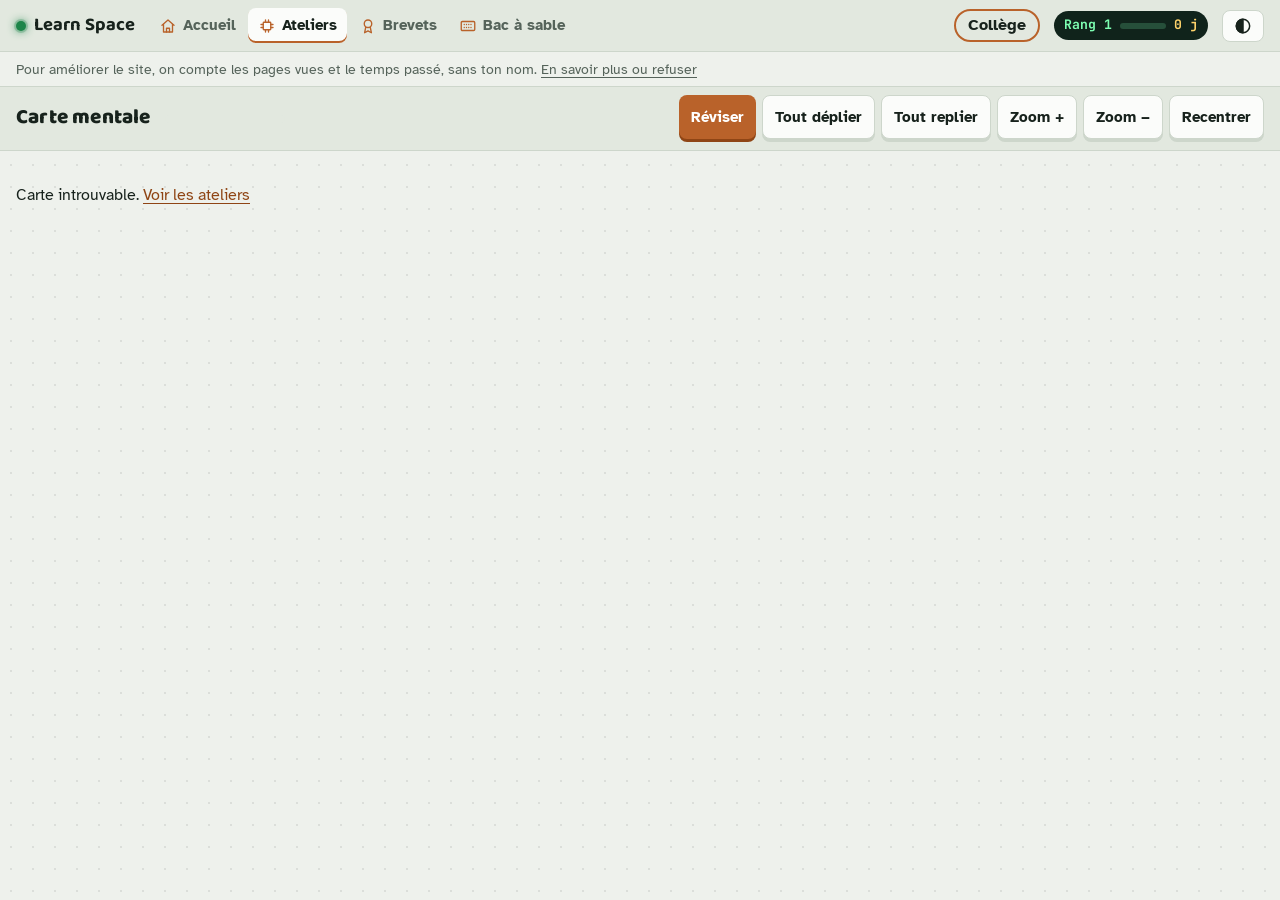
==== carte.html @ 11d75099 "Journal d'utilisation pseudonyme : client hors ligne fiable, serveur Node sans dépendance, tableau d" ====
<!doctype html>
<html lang="fr">
<head>
  <meta charset="utf-8">
  <meta name="viewport" content="width=device-width, initial-scale=1, viewport-fit=cover">
  <title>Carte mentale · Learn Space</title>
  <link rel="manifest" href="manifest.webmanifest">
  <link rel="icon" href="assets/icone.svg" type="image/svg+xml">
  <meta name="theme-color" content="#1e5b44">
  <link rel="stylesheet" href="assets/css/style.css">
  <link rel="stylesheet" href="assets/css/carte.css">
  <script src="assets/js/commun.js"></script>
  <script src="assets/js/progression.js"></script>
  <script src="assets/js/jeu.js"></script>
  <script src="contenu/parcours.js"></script>
  <script src="assets/js/niveaux.js"></script>
  <script src="assets/js/journal.js"></script>
  <script src="assets/js/carte-mentale.js"></script>
</head>
<body class="carte-page">
  <div class="carte-outils">
    <div class="carte-titre">
      <h1 id="titre">Carte mentale</h1>
      <div class="carte-prog"><div class="barre"><span id="prog" style="width:0"></span></div><small id="prog-texte"></small></div>
    </div>
    <div class="carte-boutons" role="toolbar" aria-label="Outils de la carte">
      <button class="btn petit" id="revision">Réviser</button>
      <button class="btn petit secondaire" id="deplier">Tout déplier</button>
      <button class="btn petit secondaire" id="replier">Tout replier</button>
      <button class="btn petit secondaire" id="zplus" aria-label="Zoomer">Zoom +</button>
      <button class="btn petit secondaire" id="zmoins" aria-label="Dézoomer">Zoom −</button>
      <button class="btn petit secondaire" id="centrer">Recentrer</button>
    </div>
  </div>
  <div class="carte-zone" id="zone">
    <aside class="panneau cache" id="panneau" aria-label="Définition"></aside>
    <div class="bande-depart cache-tout" id="bande"></div>
  </div>
  <script>
  (async function () {
    const LS = window.LS;
    LS.entete("cartes");
    const id = LS.param("id");
    const zone = document.getElementById("zone");
    try { await LS.charger("contenu/cartes/" + id + ".js"); }
    catch (e) { zone.innerHTML = "<p style='padding:16px'>Carte introuvable. <a href='index.html#ateliers'>Voir les ateliers</a></p>"; return; }
    const carte = LS.cartes[id];
    if (LS.jeu) LS.jeu.visiter("carte", id);
    document.body.dataset.domaine = LS.domaineDe("carte", id) || "";
    if (LS.appliquerNiveau) LS.appliquerNiveau();
    document.title = carte.titre + " · Learn Space";
    document.getElementById("titre").textContent = carte.titre;
    const pan = document.getElementById("panneau"), bande = document.getElementById("bande");
    const cm = new LS.CarteMentale(zone, pan, carte);
    zone.insertBefore(cm.svg, pan);
    const telephone = matchMedia("(max-width: 720px)").matches;
    function prog(p) {
      document.getElementById("prog").style.width = Math.round(p.ratio * 100) + "%";
      document.getElementById("prog-texte").textContent = `${p.faits}/${p.total} notions comprises`;
    }
    cm.surProgression = prog;
    prog(LS.progressionCarte(carte));
    // Bande « Commencer » (téléphone) : visible quand le panneau est fermé.
    const premiere = carte.racine.c[0];
    function majBande(ouvert) { bande.classList.toggle("cache-tout", ouvert || !telephone); }
    cm.surPanneau = majBande;
    function intro() {
      pan.classList.remove("cache"); majBande(true);
      pan.innerHTML = "";
      const pos = LS.positionDansParcours("carte", id);
      pan.append(LS.el("div", { class: "poignee", "aria-hidden": "true" }),
        LS.el("button", { class: "btn secondaire petit fermer", text: "Fermer", onclick: () => cm.fermerPanneau() }),
        LS.el("h2", { text: carte.titre }), LS.el("div", { html: LS.texte(carte.intro) }),
        LS.el("p", { class: "note astuce", html: "Touche une notion pour lire ce qu'elle veut dire. Touche le bouton <strong>+</strong> à côté d'une notion pour voir ce qu'elle contient. <strong>Notion suivante</strong> te fait lire la carte dans l'ordre. L'étiquette <strong>TP</strong> veut dire qu'un exercice pratique existe." }),
        LS.el("button", { class: "btn", text: "Commencer : " + premiere.t + " →", onclick: () => cm.choisir(premiere, true) }));
      if (pos && pos.suivant) pan.append(LS.el("p", {}, [LS.el("a", { href: pos.suivant.href, text: "Étape suivante du parcours : " + pos.suivant.titre + " →" })]));
      cm._gestePanneau();
    }
    bande.append(LS.el("button", { class: "btn", text: "Commencer : " + premiere.t, onclick: () => cm.choisir(premiere, true) }),
      carte.intro ? LS.el("button", { class: "btn secondaire", text: "Lire l'intro", onclick: intro }) : null);
    const n = LS.param("n");
    if (n && carte._index[n]) cm.choisir(carte._index[n], true);
    else if (carte.intro && !telephone) { intro(); cm.centrer(); }
    else majBande(false);
    document.getElementById("deplier").onclick = () => cm.toutDeplier(true);
    document.getElementById("replier").onclick = () => cm.toutDeplier(false);
    document.getElementById("zplus").onclick = () => cm.zoom(1.2);
    document.getElementById("zmoins").onclick = () => cm.zoom(1 / 1.2);
    document.getElementById("centrer").onclick = () => cm.centrer();
    document.getElementById("revision").onclick = () => LS.revision(carte, () => { cm.dessiner(); prog(LS.progressionCarte(carte)); });
  })();
  </script>
</body>
</html>
---- assets/css/style.css ----
/* Learn Space : feuille de style commune.
   Identité « atelier d'électronique » : plan d'atelier en clair, circuit imprimé de nuit en sombre,
   cuivre pour l'action, LED pour l'état, afficheurs et jauges pour la progression.
   Mise en page : en-tête collant + onglets en bas sur téléphone ; contenu en une colonne qui
   s'élargit en grilles sur grand écran. */

/* Polices locales (hors ligne, aucune requête vers un service tiers) : voir assets/fonts/LICENCES.md */
@font-face { font-family: "Atkinson Hyperlegible"; font-style: normal; font-weight: 400; font-display: swap; src: url("../fonts/atkinson-400.woff2") format("woff2"); }
@font-face { font-family: "Atkinson Hyperlegible"; font-style: normal; font-weight: 700; font-display: swap; src: url("../fonts/atkinson-700.woff2") format("woff2"); }
@font-face { font-family: "Atkinson Hyperlegible"; font-style: italic; font-weight: 400; font-display: swap; src: url("../fonts/atkinson-400-italique.woff2") format("woff2"); }
@font-face { font-family: "Baloo 2"; font-style: normal; font-weight: 400 800; font-display: swap; src: url("../fonts/baloo2.woff2") format("woff2"); }
@font-face { font-family: "JetBrains Mono"; font-style: normal; font-weight: 100 800; font-display: swap; src: url("../fonts/jetbrains-mono.woff2") format("woff2"); }

:root {
  --fond: #eef1ec;
  --fond-2: #e2e8df;
  --carte: #fbfcfa;
  --texte: #17221c;
  --texte-doux: #55635a;
  --accent: #b9622a;
  --accent-fort: #8f4515;
  --noeud: #f1d6b6;
  --noeud-texte: #46260f;
  --lien: #b9622a;
  --bordure: #cdd6cb;
  --ok: #1d8549;
  --alerte: #c3352a;
  --info: #2560a5;
  --or: #b88600;
  --pcb: #1d5c45;
  --pcb-texte: #eaf5ee;
  --ecran: #10231b;
  --ecran-texte: #7dffb2;
  --sur-accent: #ffffff;
  --ombre: 0 1px 0 rgba(23, 34, 28, .06), 0 6px 18px -10px rgba(23, 34, 28, .35);
  --rayon: 12px;
  --police: "Atkinson Hyperlegible", "Segoe UI", system-ui, -apple-system, sans-serif;
  --police-titre: "Baloo 2", "Segoe UI", system-ui, sans-serif;
  --mono: "JetBrains Mono", ui-monospace, Consolas, monospace;
  --nav-bas: 0px;
  color-scheme: light;
}
@media (prefers-color-scheme: dark) {
  :root:not([data-theme="light"]) {
    --fond: #0e1613; --fond-2: #14201b; --carte: #19261f; --texte: #e7eee8; --texte-doux: #a3b2a8;
    --accent: #dd8a4e; --accent-fort: #f3a86f; --noeud: #f0c597; --noeud-texte: #36200d; --lien: #dd8a4e;
    --bordure: #2b3a33; --ok: #4fd08a; --alerte: #ff7b6c; --info: #84b6ff; --or: #f0c24b;
    --pcb: #2a7d5d; --pcb-texte: #eaf5ee; --ecran: #07120d; --ecran-texte: #7dffb2; --sur-accent: #1c0e04;
    --ombre: 0 1px 0 rgba(0, 0, 0, .3), 0 8px 22px -12px rgba(0, 0, 0, .7);
    color-scheme: dark;
  }
}
:root[data-theme="dark"] {
  --fond: #0e1613; --fond-2: #14201b; --carte: #19261f; --texte: #e7eee8; --texte-doux: #a3b2a8;
  --accent: #dd8a4e; --accent-fort: #f3a86f; --noeud: #f0c597; --noeud-texte: #36200d; --lien: #dd8a4e;
  --bordure: #2b3a33; --ok: #4fd08a; --alerte: #ff7b6c; --info: #84b6ff; --or: #f0c24b;
  --pcb: #2a7d5d; --pcb-texte: #eaf5ee; --ecran: #07120d; --ecran-texte: #7dffb2; --sur-accent: #1c0e04;
  --ombre: 0 1px 0 rgba(0, 0, 0, .3), 0 8px 22px -12px rgba(0, 0, 0, .7);
  color-scheme: dark;
}

* { box-sizing: border-box; }
html, body { margin: 0; }
body {
  background: var(--fond);
  /* trame discrète de plan / de circuit imprimé */
  background-image: radial-gradient(color-mix(in srgb, var(--texte) 9%, transparent) 1px, transparent 1.2px);
  background-size: 22px 22px;
  color: var(--texte);
  font-family: var(--police);
  font-size: 16px;
  line-height: 1.55;
  min-height: 100vh;
  padding-bottom: var(--nav-bas);
}
body::before { content: ""; position: fixed; inset: 0 0 auto; height: env(safe-area-inset-top, 0px); z-index: 60; background: var(--fond-2); }
a { color: var(--accent-fort); text-underline-offset: 3px; }
h1, h2, h3 { line-height: 1.2; font-family: var(--police-titre); text-wrap: balance; letter-spacing: .01em; }
h1 { font-size: clamp(1.6rem, 3.6vw, 2.3rem); font-weight: 800; margin: .2em 0 .4em; }
h2 { font-size: 1.3rem; font-weight: 700; margin: 1.2em 0 .5em; }
h3 { font-size: 1.08rem; font-weight: 600; margin: 1em 0 .4em; }
code, .mono { font-family: var(--mono); font-size: .9em; }
:focus-visible { outline: 3px solid color-mix(in srgb, var(--accent) 70%, transparent); outline-offset: 2px; }
.surtitre { font-family: var(--mono); font-size: .82rem; letter-spacing: .12em; text-transform: uppercase; color: var(--texte-doux); }

/* ---------- En-tête et navigation ---------- */
.entete {
  display: flex; align-items: center; gap: 14px;
  padding-block: 8px; padding-left: max(16px, env(safe-area-inset-left, 0px)); padding-right: max(16px, env(safe-area-inset-right, 0px));
  background: var(--fond-2);
  border-bottom: 1px solid var(--bordure);
  position: sticky; top: env(safe-area-inset-top, 0px); z-index: 50;
}
.entete .logo { display: inline-flex; align-items: center; gap: 8px; font-family: var(--police-titre); font-weight: 700; font-size: 1.15rem; color: var(--texte); text-decoration: none; white-space: nowrap; }
.led { width: 10px; height: 10px; border-radius: 50%; background: var(--ok); box-shadow: 0 0 0 2px color-mix(in srgb, var(--ok) 25%, transparent), 0 0 10px var(--ok); }
.nav-haut { display: flex; gap: 2px; flex: 1; }
.onglet { display: inline-flex; align-items: center; gap: 6px; color: var(--texte-doux); text-decoration: none; padding: 6px 10px; border-radius: 8px; font-weight: 700; font-size: .93rem; }
.onglet .ic { display: inline-flex; color: var(--accent); }
.onglet .ic svg { width: 18px; height: 18px; }
.bouton-theme { display: inline-grid; place-items: center; }
.onglet:hover { color: var(--texte); background: var(--fond); }
.onglet.actif { color: var(--texte); background: var(--carte); box-shadow: inset 0 -2px 0 var(--accent); }
.puce-joueur { white-space: nowrap; display: inline-flex; align-items: center; gap: 8px; padding: 4px 10px; border-radius: 99px; background: var(--ecran); color: var(--ecran-texte); text-decoration: none; font-family: var(--mono); font-size: .82rem; font-weight: 700; }
.puce-barre { width: 46px; height: 6px; border-radius: 3px; background: color-mix(in srgb, var(--ecran-texte) 20%, transparent); overflow: hidden; }
.puce-barre > span { display: block; height: 100%; background: var(--ecran-texte); transition: width .5s; }
.puce-serie { color: #ffd36b; }
.bouton-theme { background: var(--carte); border: 1px solid var(--bordure); color: var(--texte); border-radius: 8px; padding: 5px 10px; cursor: pointer; font: inherit; }
.nav-bas { display: none; }
@media (max-width: 720px) {
  :root { --nav-bas: calc(62px + env(safe-area-inset-bottom, 0px)); }
  .nav-haut { display: none; }
  .entete { justify-content: space-between; }
  .entete .logo { margin-right: auto; }
  .nav-bas {
    display: grid; grid-template-columns: repeat(4, 1fr); position: fixed; z-index: 55; left: 0; right: 0; bottom: 0;
    padding: 6px max(8px, env(safe-area-inset-right, 0px)) calc(6px + env(safe-area-inset-bottom, 0px)) max(8px, env(safe-area-inset-left, 0px));
    background: var(--fond-2); border-top: 1px solid var(--bordure);
  }
  .nav-bas .onglet { flex-direction: column; gap: 0; font-size: .72rem; padding: 4px 2px; justify-content: center; }
  .nav-bas .onglet .ic svg { width: 22px; height: 22px; }
  .nav-bas .onglet.actif { box-shadow: inset 0 2px 0 var(--accent); background: transparent; }
  body.page-tp { --nav-bas: 0px; }
  body.page-tp .nav-bas, body.carte-page .nav-bas { display: none; }
  body.carte-page { --nav-bas: 0px; }
}

.page { max-width: 1120px; margin: 0 auto; padding-block: 16px 40px; padding-left: max(16px, env(safe-area-inset-left, 0px)); padding-right: max(16px, env(safe-area-inset-right, 0px)); }
.page-large { max-width: 1500px; margin: 0 auto; padding-block: 12px 28px; padding-left: max(16px, env(safe-area-inset-left, 0px)); padding-right: max(16px, env(safe-area-inset-right, 0px)); }

/* ---------- Boutons (touches d'appareil) et champs ---------- */
.btn {
  display: inline-flex; align-items: center; gap: 6px; justify-content: center;
  background: var(--accent); color: var(--sur-accent); border: none; border-radius: 10px;
  box-shadow: 0 3px 0 var(--accent-fort); padding: 9px 16px; margin-bottom: 3px;
  font: inherit; font-weight: 700; cursor: pointer; text-decoration: none; touch-action: manipulation;
  transition: transform .06s, box-shadow .06s, filter .15s;
}
.btn:hover { filter: brightness(1.06); }
.btn:active { transform: translateY(3px); box-shadow: 0 0 0 var(--accent-fort); }
.btn.secondaire { background: var(--carte); color: var(--texte); box-shadow: 0 3px 0 var(--bordure); border: 1px solid var(--bordure); }
.btn.secondaire:active { box-shadow: 0 0 0 var(--bordure); }
.btn.petit { padding: 5px 11px; font-size: .88rem; border-radius: 8px; }
.btn.actif { outline: 3px solid var(--accent); outline-offset: 1px; }
.btn:disabled { opacity: .5; cursor: default; transform: none; }

input[type="range"] { width: 100%; accent-color: var(--accent); }
select, input[type="text"], input[type="number"], input[type="search"] {
  font: inherit; padding: 7px 10px; border-radius: 8px;
  border: 1px solid var(--bordure); background: var(--carte); color: var(--texte);
}

/* ---------- Blocs, étiquettes, barres ---------- */
.bloc { background: var(--carte); border: 1px solid var(--bordure); border-radius: var(--rayon); padding: 14px 16px; box-shadow: var(--ombre); }
.grille { display: grid; gap: 14px; grid-template-columns: repeat(auto-fill, minmax(min(100%, 260px), 1fr)); }
.etiquette {
  display: inline-block; font-size: .76rem; font-weight: 700; padding: 2px 8px; border-radius: 6px;
  background: var(--fond-2); color: var(--texte-doux); border: 1px solid var(--bordure);
}
.etiquette.carte { background: var(--noeud); color: var(--noeud-texte); border-color: transparent; }
.etiquette.tp { background: var(--pcb); color: var(--pcb-texte); border-color: transparent; }
.etiquette.fait { background: var(--ok); color: var(--sur-accent); border-color: transparent; }
.barre { height: 8px; background: var(--fond-2); border-radius: 99px; overflow: hidden; }
.barre > span { display: block; height: 100%; background: var(--ok); border-radius: 99px; transition: width .4s; }
/* Bargraphe à LED : --n segments allumés sur 10 */
.bargraphe { display: grid; grid-template-columns: repeat(var(--n, 10), 1fr); gap: 3px; }
.bargraphe i { height: 10px; border-radius: 2px; background: color-mix(in srgb, var(--texte) 12%, transparent); }
.bargraphe i.on { background: var(--ok); box-shadow: 0 0 6px color-mix(in srgb, var(--ok) 60%, transparent); }
.bargraphe i.on.chaud { background: var(--or); box-shadow: 0 0 6px color-mix(in srgb, var(--or) 60%, transparent); }
.note { border-left: 4px solid var(--accent); background: var(--fond-2); padding: 8px 12px; border-radius: 0 10px 10px 0; margin: 10px 0; }
.note.attention { border-color: var(--alerte); }
.note.astuce { border-color: var(--ok); }

/* ---------- Carte mentale ---------- */
.carte-page { display: flex; flex-direction: column; height: 100vh; }
.carte-outils {
  display: flex; gap: 8px; align-items: center; flex-wrap: wrap;
  padding: 8px 16px; border-bottom: 1px solid var(--bordure); background: var(--fond);
}
.carte-outils h1 { font-size: 1.4rem; margin: 0 8px 0 0; }
.carte-zone { position: relative; flex: 1; overflow: hidden; display: flex; }
.carte-svg { flex: 1; touch-action: none; cursor: grab; user-select: none; -webkit-user-select: none; }
.carte-svg.glisse { cursor: grabbing; }
.carte-svg .lien-arbre { fill: none; stroke: var(--lien); stroke-width: 2.2; }
.carte-svg .lien-croise { fill: none; stroke: var(--lien); stroke-width: 1.4; stroke-dasharray: 5 5; opacity: .8; }
.carte-svg .noeud rect { fill: var(--noeud); stroke: transparent; stroke-width: 2.5; }
.carte-svg .noeud > text { fill: var(--noeud-texte); font-size: 14px; font-weight: 600; pointer-events: none; }
.carte-svg .noeud g text { pointer-events: none; font-family: var(--police); font-weight: 500; }
.carte-svg .noeud.feuille rect { fill: transparent; }
.carte-svg .noeud.feuille > text { fill: var(--texte); font-weight: 500; }
.carte-svg .noeud.racine rect { fill: var(--accent); }
.carte-svg .noeud.racine > text { fill: #4a1d0e; font-family: var(--police-titre); font-size: 22px; font-weight: 700; }
.carte-svg .noeud.n1 > text { font-family: var(--police-titre); font-size: 17px; }
.carte-svg .noeud { cursor: pointer; }
.carte-svg .noeud:hover rect { stroke: var(--accent-fort); }
.carte-svg .noeud.feuille:hover rect { fill: var(--fond-2); }
.carte-svg .noeud.choisi rect { stroke: var(--accent-fort); stroke-width: 3; }
.carte-svg .noeud.compris rect { stroke: var(--ok); }
.carte-svg .noeud.feuille.compris > text { fill: var(--ok); }
.carte-svg .coche { fill: var(--ok); font-size: 13px; }
.carte-svg .bulle rect { fill: var(--noeud); opacity: .92; }
.carte-svg .bulle text { fill: var(--noeud-texte); font-size: 12px; }
.carte-svg .tag rect { fill: #c9bfbd; }
.carte-svg .tag text { fill: #3b2a28; font-size: 11px; }
.carte-svg .plier circle { fill: var(--fond); stroke: var(--lien); stroke-width: 1.6; }
.carte-svg .plier text { fill: var(--lien); font-size: 12px; font-weight: 700; pointer-events: none; }
.carte-svg .plier { cursor: pointer; }
.carte-svg .icone-tp { fill: var(--accent-fort); font-size: 13px; }

.panneau {
  width: 380px; max-width: 100%; border-left: 1px solid var(--bordure);
  background: var(--carte); overflow-y: auto; padding: 14px 16px 30px;
  transition: transform .25s;
}
.panneau h2 { margin-top: 0; font-family: var(--police-titre); }
.panneau .chemin { font-size: .82rem; color: var(--texte-doux); }
.panneau .definition { font-size: 1.02rem; }
.panneau .formule {
  font-family: var(--mono); background: var(--fond-2); border-radius: 8px;
  padding: 8px 10px; margin: 8px 0; white-space: pre-wrap;
}
.panneau .vide { color: var(--texte-doux); font-style: italic; }
.panneau .enfants { display: flex; flex-wrap: wrap; gap: 6px; margin: 6px 0; }
.panneau .enfants button {
  background: var(--noeud); color: var(--noeud-texte); border: none; border-radius: 99px;
  padding: 3px 10px; font: inherit; font-size: .88rem; cursor: pointer;
}
.panneau .fermer { float: right; }
.panneau label.compris { display: flex; align-items: center; gap: 8px; margin-top: 14px; font-weight: 600; cursor: pointer; }
.panneau label.compris input { width: 20px; height: 20px; accent-color: var(--ok); }

@media (max-width: 800px) {
  .carte-zone { flex-direction: column; }
  .panneau {
    position: absolute; left: 0; right: 0; bottom: 0; width: 100%; max-height: 55%;
    border-left: none; border-top: 2px solid var(--accent);
    border-radius: 16px 16px 0 0; box-shadow: 0 -4px 20px rgba(0,0,0,.25);
  }
  .panneau.cache { transform: translateY(105%); }
}
@media (min-width: 801px) {
  .panneau.cache { display: none; }
}

/* Mode révision (flashcards) */
.revision {
  position: fixed; inset: 0; background: rgba(30, 12, 8, .7); z-index: 100;
  display: grid; place-items: center; padding: 16px;
}
.revision .fiche {
  background: var(--carte); border-radius: 18px; padding: 24px; width: min(560px, 100%);
  box-shadow: 0 10px 40px rgba(0,0,0,.4); text-align: center;
}
.revision .fiche h2 { font-family: var(--police-titre); font-size: 1.8rem; margin: 6px 0 14px; }
.revision .reponse { text-align: left; margin: 12px 0; }
.revision .actions { display: flex; gap: 8px; justify-content: center; flex-wrap: wrap; margin-top: 14px; }

/* ---------- TP ---------- */
.tp-grille { display: grid; grid-template-columns: minmax(0, 1fr) 390px; gap: 14px; align-items: start; }
@media (max-width: 1000px) { .tp-grille { grid-template-columns: minmax(0, 1fr); } }
.tp-grille > * { min-width: 0; }
.tp-consignes h2 { margin-top: 0; }
.objectif { display: flex; gap: 8px; align-items: flex-start; padding: 6px 0; border-bottom: 1px dashed var(--bordure); }
.objectif:last-child { border-bottom: none; }
.objectif .etat { width: 22px; height: 22px; border-radius: 50%; flex: none; display: grid; place-items: center;
  border: 2px solid var(--bordure); font-size: .8rem; margin-top: 2px; }
.objectif.reussi .etat { background: var(--ok); border-color: var(--ok); color: var(--sur-accent); }
.objectif.reussi .texte { color: var(--texte-doux); }
.objectif .indice { font-size: .85rem; color: var(--texte-doux); }
.notion { border-bottom: 1px solid var(--bordure); margin: 0; }
.notion summary { cursor: pointer; padding: 10px 0; font-weight: 700; }
.notion > div { padding: 0 0 12px; font-size: .94rem; }
.question { margin: 10px 0; }
.question .choix { display: flex; flex-direction: column; gap: 4px; margin-top: 4px; }
.question .choix button {
  text-align: left; background: var(--fond-2); border: 1px solid var(--bordure); color: var(--texte);
  border-radius: 8px; padding: 6px 10px; font: inherit; cursor: pointer;
}
.question .choix button.bon { background: var(--ok); color: var(--sur-accent); border-color: var(--ok); }
.question .choix button.faux { background: var(--alerte); color: var(--sur-accent); border-color: var(--alerte); }
.question .explication { font-size: .9rem; margin-top: 4px; }

/* ---------- Simulations ---------- */
.sim { background: var(--carte); border: 1px solid var(--bordure); border-radius: var(--rayon); overflow: hidden; }
.sim-barre { display: flex; flex-wrap: wrap; gap: 6px; align-items: center; padding: 8px; border-bottom: 1px solid var(--bordure); background: var(--fond-2); }
.sim-barre .sep { width: 1px; align-self: stretch; background: var(--bordure); margin: 0 4px; }
.sim canvas { display: block; width: 100%; touch-action: pan-y; }
.sim canvas.manipulable { touch-action: none; }
.controles { display: grid; gap: 10px; grid-template-columns: repeat(auto-fill, minmax(200px, 1fr)); padding: 12px; }
.controle label { display: flex; justify-content: space-between; font-size: .9rem; gap: 6px; }
.controle label b { font-family: var(--mono); color: var(--accent-fort); }
.mesures { display: grid; gap: 8px; grid-template-columns: repeat(auto-fill, minmax(140px, 1fr)); padding: 0 12px 12px; }
.mesure { background: var(--fond-2); border-radius: 10px; padding: 6px 10px; }
.mesure .nom { font-size: .78rem; color: var(--texte-doux); }
.mesure .val { font-family: var(--mono); font-size: 1.1rem; font-weight: 700; }
.explication-live { padding: 0 12px 12px; }

/* Circuit */
.circuit-zone { position: relative; overflow: auto; background: var(--fond); max-height: 72vh; }
.circuit-svg { display: block; touch-action: none; user-select: none; -webkit-user-select: none; }
.circuit-svg .grille-pt { fill: var(--bordure); }
.circuit-svg .fil { stroke: #8a8a8a; stroke-width: 3.2; fill: none; stroke-linecap: round; stroke-linejoin: round; }
.circuit-svg .fil.choisi { stroke: var(--accent); stroke-width: 4.5; }
.circuit-svg .fil-zone { stroke: transparent; stroke-width: 14; fill: none; cursor: pointer; }
.circuit-svg .apercu { stroke: var(--accent); stroke-width: 3; stroke-dasharray: 6 4; fill: none; }
.circuit-svg .compo { cursor: move; }
.circuit-svg .compo .corps { stroke: var(--texte); stroke-width: 2.4; fill: none; stroke-linecap: round; stroke-linejoin: round; }
.circuit-svg .compo .plein { fill: var(--carte); stroke: var(--texte); stroke-width: 2.2; }
.circuit-svg .compo .txt { fill: var(--texte); font-size: 12px; font-family: var(--mono); }
.circuit-svg .compo .valeur { fill: var(--accent-fort); font-size: 12px; font-family: var(--mono); font-weight: 700; }
.circuit-svg .compo.choisi .cadre { stroke: var(--accent); stroke-width: 2; stroke-dasharray: 4 3; fill: rgba(247,147,30,.07); }
.circuit-svg .compo .cadre { fill: transparent; stroke: none; }
.circuit-svg .borne { fill: var(--texte); }
.circuit-svg .jonction { fill: var(--texte); }
.circuit-svg .point-libre { fill: none; stroke: var(--alerte); stroke-width: 1.5; }
.circuit-svg .electron { fill: #ffd84d; stroke: #8a6a00; stroke-width: .6; }
.circuit-svg .cible { fill: var(--accent); opacity: .35; }
.circuit-svg .grille-hover { fill: var(--accent); opacity: .6; }
.palette { display: flex; flex-wrap: wrap; gap: 4px; }
.palette button {
  display: flex; flex-direction: column; align-items: center; gap: 2px;
  background: var(--carte); border: 1px solid var(--bordure); border-radius: 8px; color: var(--texte);
  padding: 4px 6px; font: inherit; font-size: .72rem; cursor: pointer; min-width: 58px;
}
.palette button svg { width: 64px; height: 40px; pointer-events: none; }
.palette button.actif { border-color: var(--accent); background: var(--noeud); color: var(--noeud-texte); }
.proprietes { padding: 10px 12px; border-top: 1px solid var(--bordure); }
.proprietes h3 { margin: 0 0 6px; }
.proprietes .ligne { display: flex; gap: 8px; align-items: center; flex-wrap: wrap; margin: 4px 0; }
.alerte-sim { color: var(--alerte); font-weight: 700; }
.oscillo { border-top: 1px solid var(--bordure); }
.oscillo canvas { height: 170px; background: #0d1a14; }

/* Pied de page */
.pied { text-align: center; color: var(--texte-doux); font-size: .85rem; padding: 30px 16px; }

.cache-tout { display: none !important; }
@media (max-width: 600px) {
  h1 { font-size: 1.6rem; }
}

/* ---------- Compléments du simulateur de circuits ---------- */
.circuit-et-mm { display: flex; align-items: stretch; }
.circuit-et-mm .circuit-zone { flex: 1; }
@media (max-width: 900px) { .circuit-et-mm { flex-direction: column; } }
.circuit-svg .corps.epais { stroke-width: 5; }
.circuit-svg .pointille { stroke: var(--texte-doux); stroke-width: 1.5; stroke-dasharray: 4 3; fill: none; }
.circuit-svg .compo .ecran { fill: #1d2b22; stroke: #555; stroke-width: 1; }
.circuit-svg .compo .lecture { fill: #8dffb0; font-family: var(--mono); font-size: 12px; font-weight: 700; }
.circuit-svg .compo .txt.gros { font-size: 15px; font-weight: 700; }
.circuit-svg .compo .txt.petit { font-size: 9px; }
.circuit-svg .compo .plein.grille { fill: #333; }
.circuit-svg .compo .grille-x { stroke: var(--alerte); }
.circuit-svg .compo .aiguille { stroke: var(--accent-fort); }
.circuit-svg .nom-compo { fill: var(--texte-doux); font-size: 10px; font-family: var(--mono); }
.circuit-svg .alerte-txt { fill: var(--alerte); font-weight: 700; }
.circuit-svg .fumee circle { fill: #888; opacity: 0; animation: fumee 1.6s infinite; }
@keyframes fumee { 0% { opacity: .7; transform: translateY(0) scale(.6); } 100% { opacity: 0; transform: translateY(-26px) scale(1.6); } }
.proprietes .aide { font-size: .9rem; color: var(--texte-doux); margin: 4px 0; }

/* Multimètre */
.multimetre { width: 250px; padding: 10px; border-left: 1px solid var(--bordure); background: var(--fond-2); }
@media (max-width: 900px) { .multimetre { width: auto; border-left: none; border-top: 1px solid var(--bordure); } }
.mm-boitier { background: #f2b01e; border-radius: 18px; padding: 10px; color: #222; box-shadow: inset 0 0 0 4px #2b2b2b; }
.mm-titre { font-weight: 800; text-align: center; font-size: .9rem; letter-spacing: .05em; }
.mm-ecran { background: #b7c9a8; color: #10200f; font-family: var(--mono); font-size: 1.8rem; font-weight: 700;
  text-align: right; padding: 6px 10px; border-radius: 8px; min-height: 2.6rem; border: 3px solid #2b2b2b; }
.mm-ecran.bip { box-shadow: 0 0 0 3px #e53935; }
.mm-mode { font-size: .8rem; text-align: center; margin: 4px 0; font-weight: 600; }
.mm-selecteur { display: grid; grid-template-columns: repeat(4, 1fr); gap: 4px; background: #2b2b2b; border-radius: 50%/30%; padding: 12px 8px; }
.mm-pos { background: #444; color: #fff; border: none; border-radius: 6px; padding: 6px 0; font: inherit; font-size: .85rem; cursor: pointer; }
.mm-pos.actif { background: #fff; color: #222; font-weight: 800; }
.mm-douilles { display: grid; grid-template-columns: repeat(4, 1fr); gap: 4px; margin-top: 8px; }
.mm-douille { border-radius: 50%; aspect-ratio: 1; border: 3px solid #e53935; background: #222; color: #fff; font: inherit; font-size: .72rem; cursor: pointer; }
.mm-douille.com { border-color: #222; background: #555; cursor: default; }
.mm-douille.actif { background: #e53935; }
.mm-alerte { color: #8b0000; font-weight: 700; font-size: .85rem; min-height: 1em; margin-top: 6px; }
.mm-boitier .aide { font-size: .78rem; color: #333; margin: 6px 0; }
details.domaine > summary { list-style: none; cursor: pointer; }
details.domaine > summary::-webkit-details-marker { display: none; }
details.domaine > summary header::before { content: "▸"; color: var(--accent); font-size: 1.2rem; transition: transform .2s; }
details.domaine[open] > summary header::before { transform: rotate(90deg); }
.chemin-tp { display: flex; gap: 8px; align-items: center; flex-wrap: wrap; margin-top: 6px; }
.intro-tp { max-width: 900px; margin-bottom: 12px; }
.objectif details.indice summary { cursor: pointer; font-size: .85rem; color: var(--accent-fort); }
.circuit-svg .etincelle { stroke: #ffb300; stroke-width: 2.5; fill: none; filter: drop-shadow(0 0 3px #ffd54f); }
.circuit-svg .segment { stroke: rgba(120,120,120,.25); stroke-width: 5; stroke-linecap: round; }
.circuit-svg .segment.allume { stroke: #ff3b30; }
.circuit-svg .etat-logique { stroke: none; }
.objectif.en-cours { background: linear-gradient(90deg, rgba(247,147,30,.12), transparent); border-radius: 8px; }
.objectif.en-cours .etat { border-color: var(--accent); color: var(--accent-fort); font-weight: 700; }
/* Les éléments décoratifs ne doivent jamais intercepter les clics. */
.circuit-svg .electron, .circuit-svg .jonction, .circuit-svg .point-libre, .circuit-svg .apercu, .circuit-svg .cible, .circuit-svg .fumee, .circuit-svg .grille-pt { pointer-events: none; }

/* Messages dans la page (remplacent alert) */
#ls-avis { position: fixed; z-index: 50; left: 50%; transform: translateX(-50%); bottom: calc(16px + env(safe-area-inset-bottom, 0px)); display: grid; gap: 8px; width: min(92vw, 460px); pointer-events: none; }
#ls-avis .avis { pointer-events: auto; background: var(--carte); color: var(--texte); border: 1px solid var(--accent); border-radius: var(--rayon); box-shadow: var(--ombre); padding: 10px 14px; cursor: pointer; }
button[data-confirme] { border-color: var(--alerte); color: var(--alerte); }

/* Objectifs à réponse saisie, objectifs verrouillés, essais */
.objectif .corps-objectif { min-width: 0; flex: 1; }
.objectif .saisie { display: flex; flex-wrap: wrap; gap: 6px; align-items: center; margin: 6px 0 2px; }
.objectif .saisie input { flex: 1 1 140px; min-width: 0; font: inherit; padding: 6px 8px; border: 1px solid var(--bordure); border-radius: 8px; background: var(--carte); color: var(--texte); }
.objectif .saisie input:focus-visible { outline: 2px solid var(--accent); outline-offset: 1px; }
.objectif .saisie input:disabled { opacity: .7; }
.essais { font-size: .8rem; color: var(--texte-doux); }
.objectif.verrouille .texte { color: var(--texte-doux); }
.objectif.verrouille .etat { border-style: dashed; }
.question .choix button:disabled { cursor: default; }

/* =================== Accueil =================== */
.section { margin-top: 56px; }
.section-tete { display: flex; flex-wrap: wrap; align-items: baseline; gap: 4px 18px; margin-bottom: 16px; }
.section-tete h2 { margin: 0; font-size: 1.6rem; }
.section-tete p { margin: 0; color: var(--texte-doux); max-width: 62ch; }
.desc { color: var(--texte-doux); font-size: .95rem; }
.mono { font-family: var(--mono); font-variant-numeric: tabular-nums; }
.btn.gros { padding: 12px 26px; font-size: 1.08rem; border-radius: 12px; }

/* Façade d'appareil : un seul panneau vissé, des modules séparés par des filets */
.machine {
  --metal: #1e2522; --metal-2: #29312d; --gravure: #d9e3dc; --gravure-douce: #a3b3a9;
  margin-top: 8px; position: relative; color: var(--gravure);
  background: linear-gradient(180deg, var(--metal-2), var(--metal));
  border-radius: 8px; padding: 22px 22px 18px; box-shadow: inset 0 1px 0 rgba(255,255,255,.08), 0 3px 0 #0b0f0d;
}
.machine::before, .machine::after { content: ""; position: absolute; width: 10px; height: 10px; border-radius: 50%; top: 8px;
  background: radial-gradient(circle at 35% 35%, #8d9690, #3d4440); box-shadow: inset 0 0 0 1px #111; }
.machine::before { left: 8px; } .machine::after { right: 8px; }
.facade { display: grid; grid-template-columns: 1.3fr 1.2fr 1fr 1fr; margin-top: 18px; padding-top: 16px; border-top: 1px solid rgba(255,255,255,.12); }
/* Poste de travail : l'écran affiche l'étape, le gros bouton la lance */
.poste { display: flex; align-items: center; gap: 22px; }
.ecran { flex: 1; min-width: 0; display: grid; gap: 4px; padding: 14px 18px; border-radius: 6px;
  background: #06120c; color: #c9f7da; box-shadow: inset 0 0 0 3px #000, inset 0 0 26px rgba(0,0,0,.9); }
.ecran h1 { margin: 0; font-size: clamp(1.7rem, 5vw, 2.7rem); line-height: 1.1; color: #eafff1; text-shadow: 0 0 14px rgba(125,255,178,.25); }
.ecran-ligne { display: flex; align-items: center; gap: 8px; font-size: 1rem; color: #9fe3b8; }
.bouton-marche { flex: none; display: grid; justify-items: center; gap: 8px; text-decoration: none; color: var(--gravure); }
.capuchon { width: 92px; height: 92px; border-radius: 50%; position: relative;
  background: radial-gradient(circle at 40% 32%, #6ef29c, #1f9a50 62%, #11643a); 
  box-shadow: 0 0 0 7px #3a423e, 0 0 0 9px #111, 0 7px 0 7px #0d110f, 0 0 26px rgba(109,255,170,.35);
  transition: transform .08s, box-shadow .08s; }
.bouton-marche:hover .capuchon { filter: brightness(1.08); }
.bouton-marche:active .capuchon { transform: translateY(5px); box-shadow: 0 0 0 7px #3a423e, 0 0 0 9px #111, 0 2px 0 7px #0d110f, 0 0 16px rgba(109,255,170,.3); }
.bouton-marche:focus-visible { outline: none; }
.bouton-marche:focus-visible .capuchon { outline: 3px solid #f1b27c; outline-offset: 12px; }
.etiquette-marche { font-family: var(--police-titre); font-weight: 800; font-size: 1.2rem; }
@media (prefers-reduced-motion: no-preference) { .capuchon { animation: respire 2.6s ease-in-out infinite; } }
@keyframes respire { 50% { box-shadow: 0 0 0 7px #3a423e, 0 0 0 9px #111, 0 7px 0 7px #0d110f, 0 0 40px rgba(109,255,170,.6); } }
@media (max-width: 720px) {
  .poste { flex-direction: column; align-items: stretch; }
  .bouton-marche { grid-auto-flow: column; justify-content: center; align-items: center; gap: 14px; }
  .capuchon { width: 72px; height: 72px; }
}
.module { display: grid; gap: 6px; align-content: start; padding: 0 18px; border-left: 1px solid rgba(255,255,255,.12); min-width: 0; }
.module:first-child { border-left: none; padding-left: 0; }
.serigraphie { font-family: var(--mono); font-size: .68rem; letter-spacing: .16em; color: var(--gravure-douce); }
.module-texte { display: grid; gap: 1px; }
.module-texte strong { font-family: var(--police-titre); font-size: 1.02rem; }
.module-texte small { color: var(--gravure-douce); font-size: .78rem; }
.module-texte a { color: #f1b27c; font-size: .85rem; }
.facade .bargraphe i { background: rgba(255,255,255,.1); }
.facade .bargraphe i.on { background: #6dffaa; box-shadow: 0 0 6px rgba(109,255,170,.6); }
.afficheur { position: relative; justify-self: start; background: #050c08; border-radius: 4px; padding: 0 10px; font-family: var(--mono); font-weight: 700; font-size: 2.5rem; line-height: 1.2; letter-spacing: .08em; box-shadow: inset 0 0 0 2px #000, inset 0 0 12px rgba(0,0,0,.8); }
.afficheur .fantome { position: absolute; left: 10px; color: rgba(125,255,178,.08); }
.afficheur .chiffres { position: relative; color: #7dffb2; text-shadow: 0 0 10px rgba(125,255,178,.55); }
.compteur { font-size: 2.5rem; font-weight: 700; line-height: 1.1; color: #ffd36b; text-shadow: 0 0 10px rgba(255,211,107,.35); }
.galva svg { display: block; width: 100%; max-width: 170px; background: #efe9d8; border-radius: 6px 6px 3px 3px; box-shadow: inset 0 0 0 2px #0f1210; }
.g-zone { fill: none; stroke: #2b2b2b; stroke-width: 1.2; }
.g-vert { fill: none; stroke: #2f9a55; stroke-width: 4; }
.g-grad line { stroke: #2b2b2b; stroke-width: 1.2; }
.g-txt { font: 700 8px var(--mono); fill: #2b2b2b; }
.g-aiguille { stroke: #c3352a; stroke-width: 1.8; stroke-linecap: round; }
.g-axe { fill: #1b1b1b; }
.semaine { display: inline-grid; grid-template-columns: repeat(7, 12px); gap: 4px; margin-top: 4px; }
.semaine i { height: 12px; border-radius: 50%; background: rgba(255,255,255,.12); }
.semaine i.on { background: #ffd36b; box-shadow: 0 0 6px rgba(255,211,107,.7); }
@media (max-width: 860px) {
  .machine { padding: 22px 14px 16px; }
  .facade { grid-template-columns: 1fr 1fr; row-gap: 16px; }
  .module:nth-child(3) { border-left: none; padding-left: 0; }
  .module { padding: 0 12px; }
}

/* Carte mère : composants soudés sur un circuit imprimé, reliés par des pistes de cuivre */
.carte-mere {
  --vernis: #1e5b44; --serigraphie: #e8f1ea; --cuivre: #d49a5b;
  position: relative; padding: 26px 22px 34px; border-radius: 10px;
  background:
    radial-gradient(circle at 12px 12px, #c9a46a 0 4px, #0f2c21 4.5px 6px, transparent 6.5px) 0 0 / 100% 100% no-repeat,
    radial-gradient(circle at calc(100% - 12px) calc(100% - 12px), #c9a46a 0 4px, #0f2c21 4.5px 6px, transparent 6.5px) 0 0 / 100% 100% no-repeat,
    repeating-linear-gradient(90deg, rgba(255,255,255,.025) 0 1px, transparent 1px 18px),
    var(--vernis);
  box-shadow: inset 0 0 0 2px #133d2e, 0 3px 0 #0e2e22;
}
@media (prefers-color-scheme: dark) { :root:not([data-theme="light"]) .carte-mere { --vernis: #18493a; } }
:root[data-theme="dark"] .carte-mere { --vernis: #18493a; }
.pistes-cuivre { position: absolute; left: 22px; top: 26px; pointer-events: none; overflow: visible; }
.pistes-cuivre path { fill: none; stroke: var(--cuivre); stroke-width: 3; stroke-linejoin: round; opacity: .75; }
.pistes-cuivre .vias circle { fill: #0f2c21; stroke: var(--cuivre); stroke-width: 2; }
.composants { position: relative; display: grid; grid-template-columns: repeat(auto-fill, minmax(min(100%, 200px), 1fr)); gap: 34px 34px; }
.composant { display: grid; grid-template-columns: auto minmax(0, 1fr); grid-template-rows: auto auto; gap: 6px 12px; align-items: center; padding: 6px; border: 1.5px dashed transparent; border-radius: 6px; background: none; color: var(--serigraphie); font: inherit; text-align: left; cursor: pointer; }
.composant:hover { border-color: rgba(232,241,234,.35); }
.composant.choisi { border-color: var(--serigraphie); }
.boitier { grid-row: span 2; position: relative; width: 58px; height: 46px; display: grid; place-items: center; border-radius: 3px; background: #151816; box-shadow: inset 0 1px 0 rgba(255,255,255,.12), 0 2px 0 #050605;
  /* pattes de soudure */
  outline: 0; }
.boitier::before, .boitier::after { content: ""; position: absolute; top: 7px; bottom: 7px; width: 6px;
  background: repeating-linear-gradient(180deg, #cfd5d1 0 4px, transparent 4px 8px); }
.boitier::before { left: -6px; } .boitier::after { right: -6px; }
.boitier .code { font-family: var(--mono); font-weight: 700; font-size: .98rem; color: #f2f5f3; }
.led-etat { position: absolute; top: 5px; right: 6px; width: 6px; height: 6px; border-radius: 50%; background: #3a3f3c; }
.composant.en-cours .led-etat { background: #ffb347; box-shadow: 0 0 6px #ffb347; }
.composant.termine .led-etat { background: #6dffaa; box-shadow: 0 0 7px #6dffaa; }
.boitier { border-bottom: 3px solid hsl(var(--h) 65% 55%); }
.etiquette-compo { display: grid; gap: 0; min-width: 0; }
.etiquette-compo strong { font-family: var(--police-titre); font-weight: 600; font-size: .95rem; line-height: 1.2; text-transform: uppercase; letter-spacing: .03em; }
.etiquette-compo small { font-size: .74rem; color: rgba(232,241,234,.7); }
.composant .bargraphe { --n: 8; max-width: 120px; }
.composant .bargraphe i { height: 4px; background: rgba(232,241,234,.15); box-shadow: none; }
.composant .bargraphe i.on { background: #6dffaa; box-shadow: 0 0 4px rgba(109,255,170,.6); }
.serigraphie-carte { position: absolute; right: 18px; bottom: 9px; font-family: var(--mono); font-size: .62rem; letter-spacing: .18em; color: rgba(232,241,234,.45); }
@media (max-width: 720px) {
  .carte-mere { padding: 20px 14px 30px; }
  .pistes-cuivre { left: 14px; top: 20px; }
  .composants { grid-template-columns: repeat(2, minmax(0, 1fr)); gap: 24px 22px; }
  .composant { grid-template-columns: 1fr; justify-items: start; }
  .boitier { grid-row: auto; width: 50px; height: 40px; }
  .etiquette-compo strong { font-size: .82rem; }
}

/* Piste d'un atelier : pastilles sur une piste de cuivre, texte libre */
.piste-zone { margin-top: 30px; scroll-margin-top: 70px; }
.piste-tete { display: grid; gap: 4px; max-width: 760px; }
.piste-tete .surtitre { color: hsl(var(--h) 55% 40%); }
.piste-tete h3 { margin: 0; font-size: 1.5rem; }
.piste-tete .desc { margin: 0 0 6px; font-size: 1rem; }
.piste-tete .bargraphe { max-width: 420px; }
.piste { list-style: none; margin: 22px 0 0; padding: 0; position: relative; display: grid; gap: 0; max-width: 820px; }
.piste::before { content: ""; position: absolute; left: 19px; top: 20px; bottom: 30px; width: 4px; background: color-mix(in srgb, var(--accent) 60%, var(--fond)); border-radius: 2px; }
.plot { display: grid; grid-template-columns: 42px minmax(0, 1fr); gap: 16px; position: relative; padding-bottom: 22px; }
.pastille { width: 42px; height: 42px; display: grid; place-items: center; border-radius: 50%; position: relative; z-index: 1;
  background: var(--fond); border: 5px solid color-mix(in srgb, var(--accent) 60%, var(--fond)); font-family: var(--mono); font-weight: 700; font-size: .9rem; color: var(--texte-doux); }
.plot.carte .pastille { border-radius: 4px; }
.plot.carte .pastille::after { content: ""; width: 12px; height: 12px; border-radius: 50%; background: color-mix(in srgb, var(--accent) 60%, var(--fond)); }
.plot.fait .pastille { background: var(--or); border-color: var(--or); color: #241a00; }
.plot.fait.carte .pastille::after { display: none; }
.plot.courant .pastille { border-color: var(--accent); color: var(--accent-fort); box-shadow: 0 0 0 6px color-mix(in srgb, var(--accent) 20%, transparent); }
@media (prefers-reduced-motion: no-preference) { .plot.courant .pastille { animation: pouls 1.8s ease-in-out infinite; } }
@keyframes pouls { 50% { box-shadow: 0 0 0 11px color-mix(in srgb, var(--accent) 6%, transparent); } }
.plot-texte { display: grid; gap: 2px; padding-top: 2px; min-width: 0; }
.plot-type { font-size: .82rem; letter-spacing: .1em; color: var(--texte-doux); }
.plot.courant .plot-type { color: var(--accent-fort); font-weight: 700; }
.plot-lien { font-family: var(--police-titre); font-weight: 600; font-size: 1.15rem; color: var(--texte); text-decoration: none; justify-self: start; }
.plot-lien:hover { color: var(--accent-fort); text-decoration: underline; }
.plot.courant .plot-lien { color: var(--accent-fort); }
.voyants { display: inline-flex; gap: 6px; margin-top: 4px; }
.voyants i { width: 10px; height: 10px; border-radius: 50%; background: color-mix(in srgb, var(--texte) 16%, transparent); }
.voyants i.on { background: var(--or); box-shadow: 0 0 6px var(--or); }

/* Brevets : plaques gravées alignées */
.plaques { display: grid; grid-template-columns: repeat(auto-fill, minmax(min(100%, 150px), 1fr)); gap: 22px 16px; }
.plaque-brevet { display: grid; justify-items: center; text-align: center; gap: 4px; }
.plaque { display: grid; place-items: center; width: 62px; height: 62px; clip-path: polygon(25% 3%, 75% 3%, 100% 50%, 75% 97%, 25% 97%, 0 50%);
  background: color-mix(in srgb, var(--texte) 10%, transparent); font-family: var(--mono); font-weight: 700; font-size: .85rem; color: var(--texte-doux); }
.plaque-brevet strong { font-family: var(--police-titre); font-weight: 600; font-size: .95rem; line-height: 1.2; }
.plaque-brevet small { font-size: .75rem; color: var(--texte-doux); line-height: 1.3; }
.plaque-brevet:not(.obtenu) strong { color: var(--texte-doux); }
.plaque-brevet.obtenu .plaque { background: linear-gradient(145deg, #f3cf6a, #b8860b); color: #2a1c00; }
.plaque-brevet.obtenu.domaine .plaque { background: linear-gradient(145deg, hsl(var(--h) 65% 58%), hsl(var(--h) 60% 34%)); color: #fff; }

/* Recherche : liste à filets */
#recherche { width: 100%; max-width: 560px; padding: 11px 12px; }
.resultats { list-style: none; padding: 0; margin: 12px 0 0; max-width: 760px; }
.resultats li { display: flex; flex-wrap: wrap; gap: 2px 12px; align-items: baseline; padding: 8px 0; border-bottom: 1px solid var(--bordure); }
.resultats li a { font-weight: 700; }
.resultats .vide { color: var(--texte-doux); font-size: .9rem; border: none; }
.pied { text-align: center; color: var(--texte-doux); font-size: .85rem; padding: 50px 0 10px; display: flex; flex-wrap: wrap; gap: 10px; justify-content: center; align-items: center; }

/* Annonces de gains */
#ls-gains { position: fixed; z-index: 70; right: max(16px, env(safe-area-inset-right, 0px)); top: calc(64px + env(safe-area-inset-top, 0px)); display: grid; gap: 8px; justify-items: end; pointer-events: none; }
.gain { display: flex; align-items: center; gap: 10px; background: var(--ecran); color: #dfe9e2; border-radius: 10px; padding: 8px 12px 8px 8px; font-weight: 700; box-shadow: 0 8px 24px -8px rgba(0,0,0,.5); }
.gain-pts { font-family: var(--mono); background: var(--or); color: #241a00; border-radius: 6px; padding: 2px 8px; }
.gain.niveau .gain-pts { background: var(--ecran-texte); color: #04140b; }
.gain.anime { animation: gain-entree .35s cubic-bezier(.2, 1.4, .4, 1); }
@keyframes gain-entree { from { transform: translateY(-10px) scale(.92); opacity: 0; } }
/* =================== Page de TP =================== */
.tp-entete { display: grid; gap: 6px; margin-bottom: 14px; }
.tp-entete h1 { margin: 2px 0 0; }
.chemin-tp { display: flex; gap: 8px; align-items: center; flex-wrap: wrap; }
.retour-atelier { display: inline-flex; align-items: center; gap: 8px; font-weight: 700; text-decoration: none; color: var(--texte); }
.retour-atelier:hover { color: var(--accent-fort); }
.mission-prog { display: flex; align-items: center; gap: 12px; flex-wrap: wrap; }
.mission-prog .surtitre { margin: 0; }
.bargraphe.mission { display: grid; grid-template-columns: repeat(var(--n), minmax(14px, 34px)); gap: 4px; }
.bargraphe.mission i { height: 10px; }
.briefing { max-width: 900px; border-left: 3px solid hsl(var(--h, 28) 55% 45%); padding: 0 0 0 14px; }
.briefing > summary { cursor: pointer; padding: 10px 0; font-family: var(--police-titre); font-weight: 700; }
.briefing > summary { padding: 4px 0; font-size: .95rem; letter-spacing: .04em; }
.intro-tp { margin-bottom: 10px; }
.tp-consignes { border-top: 2px solid var(--texte); scroll-margin-top: 64px; }
@media (min-width: 1001px) { .tp-consignes { padding-left: 0; position: sticky; top: calc(62px + env(safe-area-inset-top, 0px)); max-height: calc(100vh - 80px); overflow-y: auto; } }
.onglets-tp { display: flex; gap: 0; background: var(--fond); border-bottom: 1px solid var(--bordure); position: sticky; top: 0; z-index: 2; overflow-x: auto; }
.onglet-tp { flex: 1 1 auto; white-space: nowrap; font-size: .92rem; display: inline-flex; gap: 6px; align-items: baseline; justify-content: center; padding: 8px 7px; border: none; border-radius: 0; background: none; font: inherit; font-weight: 700; color: var(--texte-doux); cursor: pointer; }
.onglet-tp .compte { font-family: var(--mono); font-size: .75rem; color: var(--texte-doux); }
.onglet-tp.actif { color: var(--texte); box-shadow: inset 0 -3px 0 var(--accent); }
.panneau-tp { padding: 10px 2px 16px; }
.objectif { padding: 10px 6px; }
.objectif .etat { width: 26px; height: 26px; font-family: var(--mono); font-weight: 700; }
.objectif.en-cours { background: color-mix(in srgb, var(--accent) 9%, transparent); border-radius: 8px; }
.question { padding: 10px 0; border-bottom: 1px dashed var(--bordure); }
.question .choix button { padding: 9px 12px; border-radius: 10px; }
.question .choix button:not(:disabled):hover { border-color: var(--accent); }
.barre-objectif { display: none; }
@media (max-width: 1000px) {
  body.page-tp { padding-bottom: calc(64px + env(safe-area-inset-bottom, 0px)); }
  .barre-objectif {
    display: flex; align-items: center; gap: 10px; position: fixed; z-index: 55; left: 0; right: 0; bottom: 0; text-align: left;
    padding: 10px max(16px, env(safe-area-inset-right, 0px)) calc(10px + env(safe-area-inset-bottom, 0px)) max(16px, env(safe-area-inset-left, 0px));
    background: var(--ecran); color: #dfe9e2; border: none; border-top: 2px solid var(--accent); font: inherit; cursor: pointer;
  }
  .barre-objectif .num { flex: none; width: 28px; height: 28px; border-radius: 50%; display: grid; place-items: center; background: var(--accent); color: var(--sur-accent); font-family: var(--mono); font-weight: 700; }
  .barre-objectif .num.fini { background: var(--or); color: #241a00; }
  .barre-objectif .txt { flex: 1; min-width: 0; overflow: hidden; display: -webkit-box; -webkit-line-clamp: 2; -webkit-box-orient: vertical; font-size: .88rem; line-height: 1.3; }
  .barre-objectif .cpt { flex: none; font-family: var(--mono); font-size: .8rem; color: var(--ecran-texte); }
}

/* Fin de mission */
.fin-mission { position: fixed; inset: 0; z-index: 90; display: grid; place-items: center; padding: 16px; background: color-mix(in srgb, #000 55%, transparent); }
.fin-carte { width: min(440px, 100%); background: var(--carte); border-radius: 18px; padding: 24px; text-align: center; border-top: 6px solid var(--or); box-shadow: 0 20px 60px -20px rgba(0,0,0,.6); }
.fin-carte h2 { margin: 4px 0 8px; font-size: 1.7rem; }
.fin-actions { display: flex; gap: 10px; justify-content: center; flex-wrap: wrap; margin-top: 14px; }
.voyants.grands { gap: 12px; }
.voyants.grands i { width: 22px; height: 22px; }
@media (prefers-reduced-motion: no-preference) {
  .fin-carte { animation: gain-entree .4s cubic-bezier(.2, 1.4, .4, 1); }
  .voyants.grands i:nth-child(2) { animation: allume .5s .2s both; }
  .voyants.grands i:nth-child(3) { animation: allume .5s .4s both; }
}
@keyframes allume { from { background: color-mix(in srgb, var(--texte) 14%, transparent); box-shadow: none; } }

/* Carte mentale : barre d'outils */
.carte-outils { background: var(--fond-2); }
.carte-outils h1 { font-size: 1.25rem; }

/* Marquage façon boîtier de composant (en-tête des TP) */
.marquage {
  --c: hsl(var(--h, 28) 62% 45%);
  display: inline-grid; place-items: center; flex: none; width: 46px; height: 46px; border-radius: 4px;
  font-family: var(--mono); font-weight: 700; font-size: .95rem; color: #f2f5f3; background: #151816;
  box-shadow: inset 0 1px 0 rgba(255,255,255,.12); border-bottom: 3px solid var(--c);
}
.marquage.mini { width: 32px; height: 28px; font-size: .72rem; border-bottom-width: 2px; }


/* =================== Suites de la revue du design =================== */
/* Mesures des simulations : un relevé d'instrument à filets, pas des tuiles */
.mesures { gap: 0; padding: 4px 12px 12px; grid-template-columns: repeat(auto-fill, minmax(160px, 1fr)); }
.mesure { background: none; border-radius: 0; border-top: 1px solid var(--bordure); padding: 8px 10px 8px 0; }
.mesure .nom { font-size: .88rem; }
.mesure.alerte .val { color: var(--alerte); }
.reglages-plus { margin: 0 12px 10px; border-top: 1px dashed var(--bordure); }
.reglages-plus > summary { cursor: pointer; padding: 10px 0; color: var(--accent-fort); font-weight: 700; }
.reglages-plus > .controles { padding: 0 0 6px; }
/* Difficulté d'un TP (1 à 3) */
.difficulte { display: inline-flex; align-items: center; gap: 4px; font-size: .85rem; font-weight: 700; color: var(--texte-doux); }
.difficulte span { margin-right: 4px; }
.difficulte i { width: 9px; height: 14px; border-radius: 2px; background: color-mix(in srgb, var(--texte) 16%, transparent); }
.difficulte i.on { background: var(--accent); }
/* Encart de sécurité sur les TP de secteur et de batterie */
.securite { margin: 4px 0; max-width: 900px; padding: 10px 14px; border-left: 5px solid var(--alerte); background: color-mix(in srgb, var(--alerte) 9%, var(--fond)); font-size: .98rem; }
.legende-voyants { display: flex; align-items: center; gap: 10px; margin: 6px 0 0; font-size: .9rem; color: var(--texte-doux); }
::placeholder { color: var(--texte-doux); opacity: 1; }
.essais { font-size: .85rem; }
.etiquette-compo small { font-size: .8rem; }
.module-texte small { font-size: .82rem; }

/* Cibles tactiles : au moins 44 px au doigt */
@media (pointer: coarse) {
  .btn, .btn.petit { min-height: 44px; }
  .onglet, .onglet-tp { min-height: 48px; }
  .puce-joueur, .entete .logo { min-height: 44px; }
  .bouton-theme { min-width: 44px; min-height: 44px; }
  select, input[type="text"], input[type="number"], input[type="search"] { min-height: 44px; }
  summary { min-height: 44px; display: flex; align-items: center; }
  input[type="checkbox"] { width: 22px; height: 22px; }
  .controle label:has(input[type="checkbox"]) { min-height: 44px; align-items: center; }
  input[type="range"] { height: 36px; }
  input[type="range"]::-webkit-slider-thumb { width: 28px; height: 28px; }
  input[type="range"]::-moz-range-thumb { width: 28px; height: 28px; }
  .question .choix button { min-height: 48px; }
  .plot-lien { padding: 6px 0; }
}
@media (max-width: 720px) {
  #ls-gains { top: auto; bottom: calc(84px + env(safe-area-inset-bottom, 0px)); left: 50%; right: auto; transform: translateX(-50%); justify-items: center; }
}

/* Titres sans surtitre ni phrase grise */
.section > h2 { margin: 0 0 14px; font-size: 1.7rem; display: flex; align-items: baseline; gap: 12px; }
.compte-titre { font-family: var(--mono); font-size: 1rem; color: var(--texte-doux); }
.serigraphie-consigne { position: absolute; left: 22px; top: 6px; font-family: var(--mono); font-size: .72rem; letter-spacing: .14em; text-transform: uppercase; color: rgba(232,241,234,.6); }
.piste-nom { display: flex; align-items: center; gap: 12px; flex-wrap: wrap; }
.piste-nom h3 { margin: 0; font-size: 1.5rem; }
.piste-compte { margin-left: auto; font-size: 1.05rem; color: var(--texte-doux); }
.plot-info { display: flex; flex-wrap: wrap; align-items: baseline; gap: 4px 10px; color: var(--texte-doux); font-size: .95rem; }
.ici { flex: none; font-size: .85rem; font-weight: 700; color: var(--sur-accent); background: var(--accent); border-radius: 4px; padding: 0 8px; }
.mission-texte { font-weight: 700; color: var(--texte-doux); }
.carte-mere { padding-top: 36px; }
.carte-mere .pistes-cuivre { top: 36px; }
@media (max-width: 720px) { .carte-mere { padding-top: 40px; } .carte-mere .pistes-cuivre { top: 40px; } .serigraphie-consigne { left: 30px; right: 10px; white-space: normal; font-size: .66rem; } }

/* =================== Niveaux =================== */
.puce-niveau { display: inline-flex; align-items: center; min-height: 32px; padding: 2px 12px; border-radius: 99px; border: 2px solid var(--accent); color: var(--texte); font-weight: 700; text-decoration: none; white-space: nowrap; }
.puce-niveau:hover { background: color-mix(in srgb, var(--accent) 12%, transparent); }
@media (pointer: coarse) { .puce-niveau { min-height: 44px; } }
@media (max-width: 720px) { .puce-niveau { padding: 2px 10px; font-size: .9rem; } .puce-joueur .puce-barre { display: none; } }
.niveau-tp { text-decoration: none; border-color: var(--accent); color: var(--texte); }
/* Choix du niveau sur l'écran de la machine : un clavier de grosses touches */
.ecran-choix h1 { margin-bottom: 6px; }
.clavier-niveaux { display: grid; grid-template-columns: repeat(4, minmax(0, 1fr)); gap: 10px; margin-top: 8px; }
.clavier-niveaux.deux { grid-template-columns: repeat(2, minmax(0, 1fr)); max-width: 520px; }
.touche-niveau { display: grid; gap: 2px; text-align: left; padding: 12px 14px; min-height: 56px; border-radius: 8px; cursor: pointer; font: inherit; color: #eafff1;
  background: #13241b; border: 2px solid #2f5a44; box-shadow: 0 4px 0 #050c08; transition: transform .06s, box-shadow .06s; }
.touche-niveau strong { font-family: var(--police-titre); font-size: 1.35rem; line-height: 1.1; }
.touche-niveau span { font-size: .92rem; color: #b7e9c9; }
.touche-niveau small { font-size: .85rem; color: #8fd0a8; }
.touche-niveau:hover { border-color: #6dffaa; }
.touche-niveau:active { transform: translateY(4px); box-shadow: 0 0 0 #050c08; }
.touche-niveau.actif { border-color: #6dffaa; box-shadow: 0 4px 0 #050c08, 0 0 14px rgba(109,255,170,.3); }
.touche-test { justify-self: start; margin-top: 10px; min-height: 44px; padding: 8px 14px; border-radius: 8px; border: 2px dashed #6dffaa; background: none; color: #c9f7da; font: inherit; font-weight: 700; cursor: pointer; }
.question-test { font-size: clamp(1.25rem, 3.6vw, 1.8rem) !important; }
.reponses-test { display: grid; gap: 10px; margin-top: 8px; }
.reponses-test .touche-niveau { font-size: 1.05rem; }
@media (max-width: 860px) { .clavier-niveaux { grid-template-columns: repeat(2, minmax(0, 1fr)); } }
/* Piste : étapes au-dessus du niveau de l'élève */
.plot.plus-tard .pastille { border-style: dashed; }
.plot.plus-tard .plot-lien { color: var(--texte-doux); }
.plus-tard-etiquette { font-size: .85rem; font-weight: 700; color: var(--texte-doux); border: 1px dashed var(--bordure); border-radius: 4px; padding: 0 6px; }
.niveau-atelier { display: inline-flex; flex-wrap: wrap; align-items: center; gap: 8px; margin-top: 8px; font-size: .95rem; color: var(--texte-doux); }

/* Interface adaptée au primaire : texte plus grand, pas de formule, outils avancés masqués */
body[data-niveau="primaire"] { font-size: 18px; }
body[data-niveau="primaire"] .formule,
body[data-niveau="primaire"] .outil-avance,
body[data-niveau="primaire"] .reglages-plus { display: none !important; }
body[data-niveau="primaire"] .btn { padding: 11px 18px; }
body[data-niveau="primaire"] .objectif .texte { font-size: 1.08rem; }
@media (max-width: 440px) {
  .entete { gap: 8px; }
  .entete .logo span:last-child { display: none; }
  .puce-joueur { padding: 4px 8px; gap: 6px; }
}
---- assets/css/carte.css ----
/* Carte mentale : lisible et utilisable au doigt.
   Texte des notions ≥ 14 px à l'écran (16 unités, zoom minimal 0,875), zones de toucher ≥ 44 px,
   panneau du bas limité à 40 % de l'écran au téléphone. Couleurs : jetons de style.css. */

.carte-page { height: 100vh; height: 100dvh; }

/* Barre d'outils */
.carte-outils { display: flex; flex-wrap: wrap; align-items: center; gap: 6px 16px; padding: 8px max(16px, env(safe-area-inset-right, 0px)) 8px max(16px, env(safe-area-inset-left, 0px)); }
.carte-titre { display: flex; align-items: center; gap: 6px 14px; flex-wrap: wrap; min-width: 0; }
.carte-outils h1 { margin: 0; font-size: 1.3rem; line-height: 1.2; }
.carte-prog { display: flex; align-items: center; gap: 8px; }
.carte-prog .barre { width: 120px; }
.carte-prog small { font-size: .9rem; color: var(--texte-doux); }
.carte-boutons { display: flex; gap: 6px; flex-wrap: wrap; margin-left: auto; }
.carte-boutons .btn { min-height: 44px; padding-inline: 12px; font-size: .95rem; }

/* Notions */
.carte-svg .noeud > text { font-size: 16px; font-weight: 600; }
.carte-svg .noeud.racine > text { font-size: 24px; }
.carte-svg .noeud.n1 > text { font-size: 19px; }
/* Racine : texte clair sur cuivre foncé (contraste ≥ 4,5:1 dans les deux thèmes). */
.carte-svg .noeud.racine .fond { fill: var(--accent-fort); }
.carte-svg .noeud.racine > text { fill: var(--sur-accent); }
.carte-svg .noeud .zone-toucher, .carte-svg .noeud:hover .zone-toucher, .carte-svg .noeud.feuille:hover .zone-toucher { fill: transparent !important; stroke: none !important; }
.carte-svg .noeud.feuille .fond { fill: transparent; }
.carte-svg .noeud.feuille:hover .fond, .carte-svg .noeud.feuille:focus-visible .fond { fill: var(--fond-2); }
.carte-svg .noeud:hover .fond { stroke: var(--accent-fort); }
.carte-svg .noeud.choisi .fond { stroke: var(--accent-fort); stroke-width: 3; }
.carte-svg .noeud.compris .fond { stroke: var(--ok); }
.carte-svg .noeud:focus { outline: none; }
.carte-svg .noeud:focus-visible .fond { stroke: var(--accent); stroke-width: 3; }
.carte-svg .noeud .etiquette-tp rect, .carte-svg .noeud.feuille:hover .etiquette-tp rect { fill: color-mix(in srgb, var(--pcb) 78%, #000) !important; stroke: none !important; }
.carte-svg .noeud .etiquette-tp text { fill: var(--pcb-texte); font-size: 16px; font-weight: 700; font-family: var(--police); }
.carte-svg .coche { fill: var(--ok); font-size: 18px; font-weight: 700; }
.carte-svg .bulle text { font-size: 16px; }
.carte-svg .noeud .tag rect, .carte-svg .noeud.feuille:hover .tag rect { fill: var(--fond-2) !important; stroke: var(--bordure) !important; }
.carte-svg .tag text { fill: var(--texte); font-size: 16px; }

/* Bouton déplier / replier */
.carte-svg .plier { cursor: pointer; }
.carte-svg .plier .zone-toucher { fill: transparent; stroke: none; }
.carte-svg .plier rect { fill: var(--carte); stroke: var(--accent-fort); stroke-width: 2; }
.carte-svg .plier text { fill: var(--accent-fort); font-size: 16px; font-weight: 700; font-family: var(--mono); pointer-events: none; }
.carte-svg .plier.ferme rect { fill: var(--noeud); stroke: var(--noeud); }
.carte-svg .plier.ferme text { fill: var(--noeud-texte); }
.carte-svg .plier:hover rect, .carte-svg .plier:focus-visible rect { stroke: var(--accent); stroke-width: 3; }
.carte-svg .plier:focus { outline: none; }

/* Panneau de définition */
.panneau .fermer { min-height: 44px; min-width: 44px; }
.panneau .poignee { display: none; }
.panneau .enfants button { min-height: 40px; padding: 6px 12px; font-size: .95rem; }
.panneau label.compris { min-height: 44px; }
.panneau label.compris input { width: 24px; height: 24px; }
.nav-notions { display: flex; gap: 8px; margin-top: 14px; flex-wrap: wrap; }
.nav-notions .btn { min-height: 44px; }
.panneau .chemin { font-size: .9rem; }

/* Bande « Commencer » au téléphone, quand le panneau est fermé */
.bande-depart {
  position: absolute; left: 0; right: 0; bottom: 0; z-index: 3; display: flex; gap: 8px; flex-wrap: wrap;
  padding: 10px max(16px, env(safe-area-inset-right, 0px)) calc(10px + env(safe-area-inset-bottom, 0px)) max(16px, env(safe-area-inset-left, 0px));
  background: var(--fond-2); border-top: 2px solid var(--accent);
}
.bande-depart .btn { min-height: 44px; flex: 1 1 auto; margin-bottom: 3px; }

@media (max-width: 720px) {
  .carte-outils { padding-block: 6px; gap: 4px; }
  .carte-titre { width: 100%; flex-direction: column; align-items: flex-start; gap: 0; }
  .carte-outils h1 { font-size: 1.1rem; }
  .carte-prog .barre { width: 70px; }
  /* Les outils restent sur une ligne qu'on fait défiler du doigt plutôt que de prendre 3 lignes. */
  .carte-boutons { flex-wrap: nowrap; overflow-x: auto; margin-left: 0; width: 100%; padding-bottom: 4px; -webkit-overflow-scrolling: touch; }
  .carte-boutons .btn { flex: none; }
  .panneau { max-height: 40%; padding-top: 0; }
  .panneau .poignee { display: block; position: sticky; top: 0; height: 22px; margin: 0 -16px 4px; background: var(--carte); cursor: grab; touch-action: none; z-index: 1; }
  .panneau .poignee::after { content: ""; display: block; width: 44px; height: 5px; border-radius: 3px; margin: 9px auto 0; background: var(--bordure); }
  .panneau .fermer { position: sticky; top: 22px; z-index: 1; }
  .panneau h2 { font-size: 1.25rem; }
}
@media (pointer: coarse) {
  .carte-boutons .btn, .bande-depart .btn { min-height: 48px; }
}
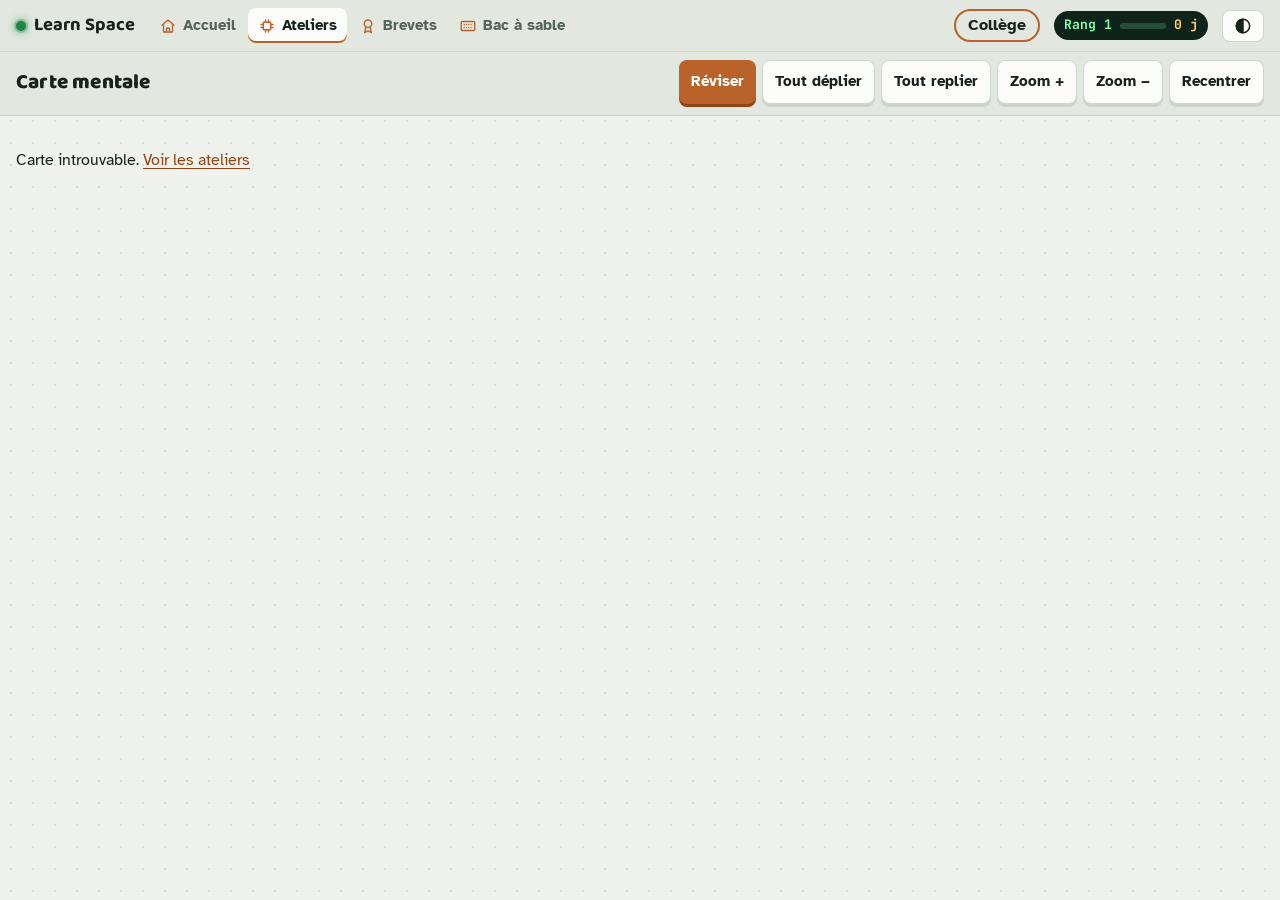
==== commit 7f51d277: "Journal : corrections après l'avis du juge (plafonds et XFF, envoi au retour au premier plan, horlog" ====
--- a/carte.html
+++ b/carte.html
@@ -14,6 +14,7 @@
   <script src="assets/js/jeu.js"></script>
   <script src="contenu/parcours.js"></script>
   <script src="assets/js/niveaux.js"></script>
+  <script src="assets/js/config-journal.js"></script>
   <script src="assets/js/journal.js"></script>
   <script src="assets/js/carte-mentale.js"></script>
 </head>
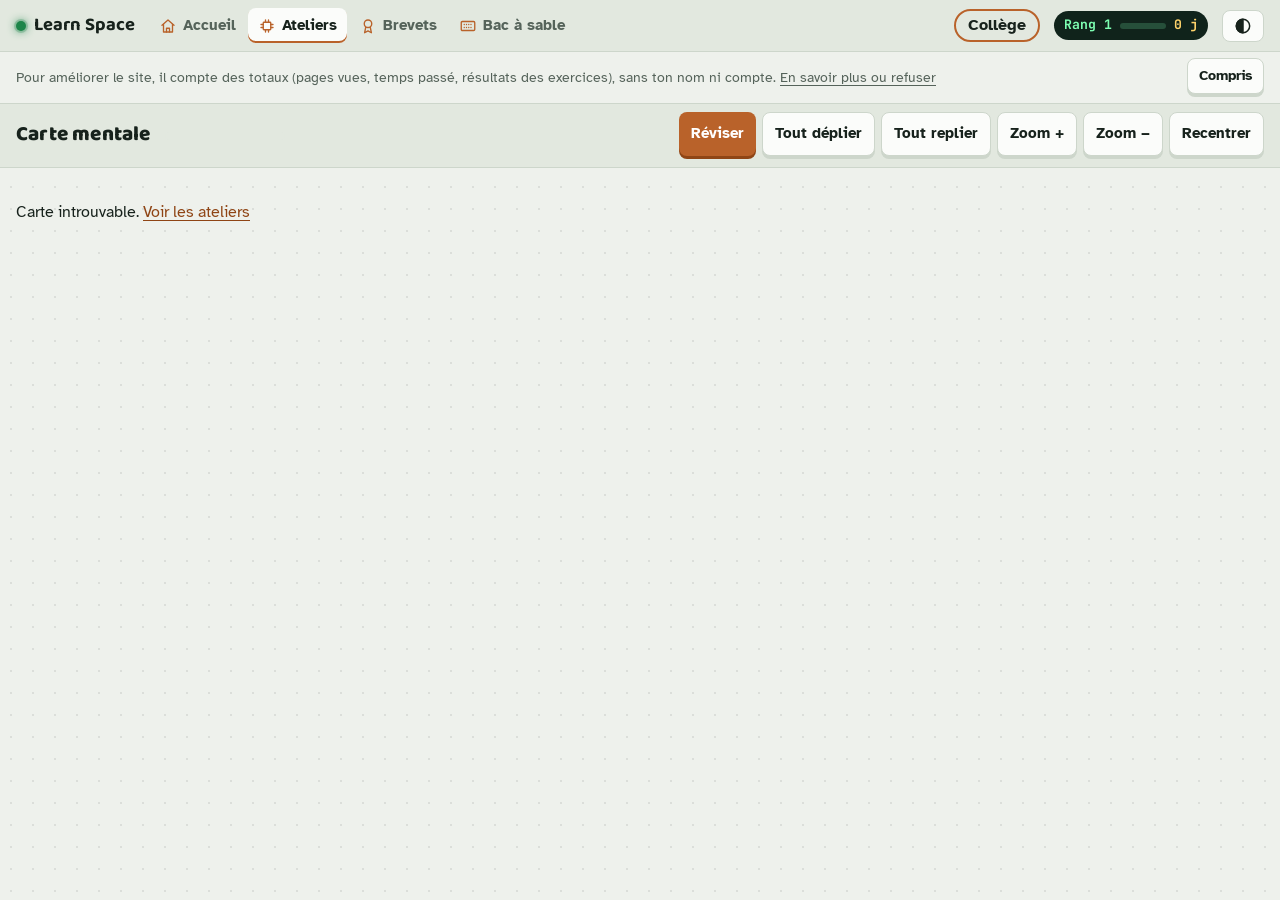
==== commit 107c848d: "Journal et application : corrections de l'avis du juge du 12/11 (Recharger à la première visite, jou" ====
--- a/carte.html
+++ b/carte.html
@@ -6,16 +6,16 @@
   <title>Carte mentale · Learn Space</title>
   <link rel="manifest" href="manifest.webmanifest">
   <link rel="icon" href="assets/icone.svg" type="image/svg+xml">
+  <link rel="apple-touch-icon" href="assets/icones/icone-180.png">
   <meta name="theme-color" content="#1e5b44">
   <link rel="stylesheet" href="assets/css/style.css">
   <link rel="stylesheet" href="assets/css/carte.css">
   <script src="assets/js/commun.js"></script>
+  <script src="assets/js/pwa.js"></script>
   <script src="assets/js/progression.js"></script>
   <script src="assets/js/jeu.js"></script>
   <script src="contenu/parcours.js"></script>
   <script src="assets/js/niveaux.js"></script>
-  <script src="assets/js/config-journal.js"></script>
-  <script src="assets/js/journal.js"></script>
   <script src="assets/js/carte-mentale.js"></script>
 </head>
 <body class="carte-page">
--- a/assets/css/style.css
+++ b/assets/css/style.css
@@ -748,3 +748,11 @@
   .entete .logo span:last-child { display: none; }
   .puce-joueur { padding: 4px 8px; gap: 6px; }
 }
+
+/* Application installable (assets/js/pwa.js) : bouton discret, avis de nouvelle version */
+#installer-app[hidden] { display: none; }
+#installer-app { flex-basis: 100%; display: flex; justify-content: center; }
+.installer { display: inline-flex; align-items: center; gap: 6px; }
+.avis-maj { position: fixed; z-index: 60; left: 50%; transform: translateX(-50%); bottom: calc(16px + var(--nav-bas) + env(safe-area-inset-bottom, 0px)); width: min(92vw, 460px);
+  display: flex; align-items: center; justify-content: space-between; gap: 12px; background: var(--carte); color: var(--texte); border: 1px solid var(--accent); border-left: 4px solid var(--accent);
+  border-radius: var(--rayon); box-shadow: var(--ombre); padding: 8px 10px 8px 14px; }
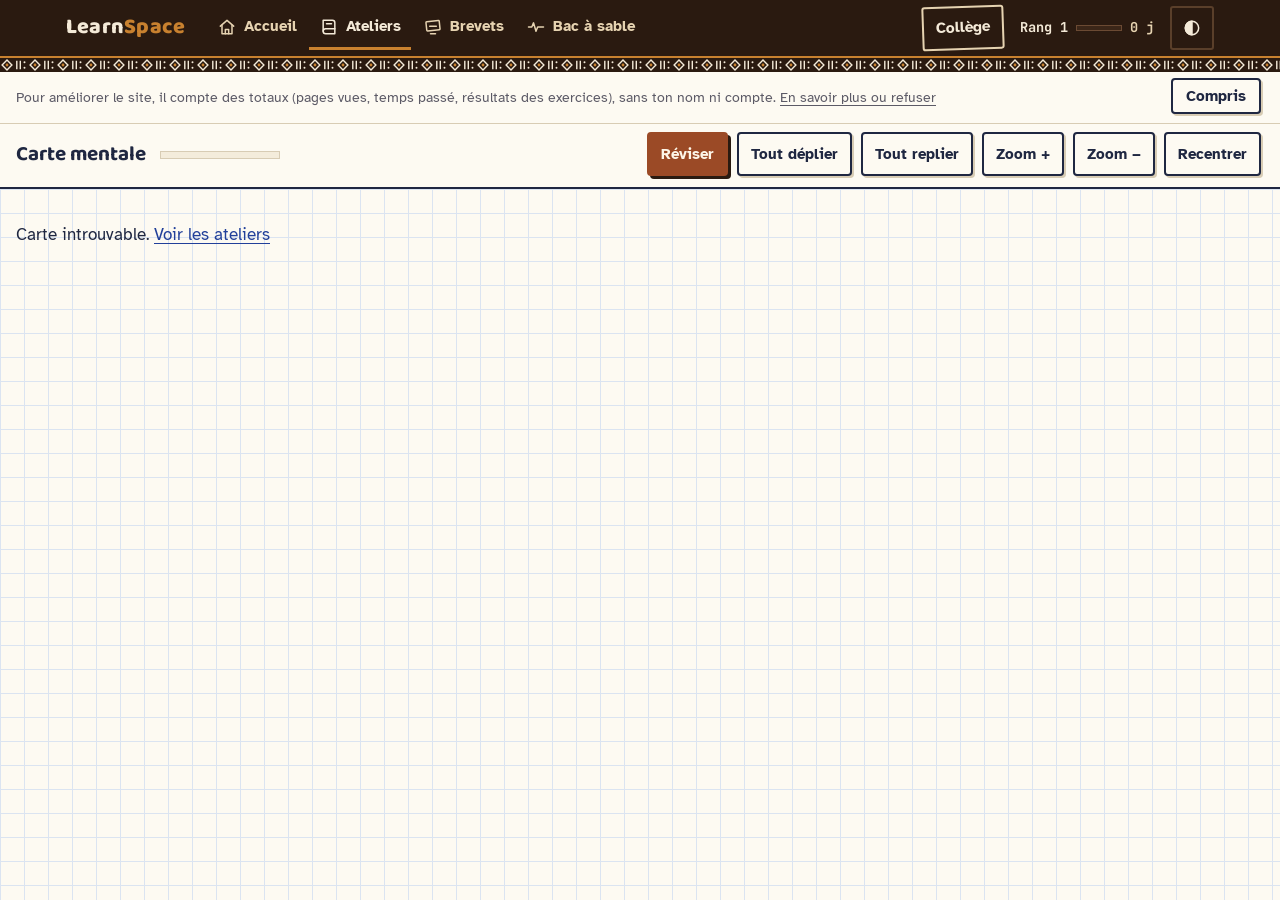
==== commit 0cb6913d: "Nouvelle interface « cahier d'écolier malien » (cahier + bogolan) sur tout le site, tableau de bord " ====
--- a/carte.html
+++ b/carte.html
@@ -7,7 +7,7 @@
   <link rel="manifest" href="manifest.webmanifest">
   <link rel="icon" href="assets/icone.svg" type="image/svg+xml">
   <link rel="apple-touch-icon" href="assets/icones/icone-180.png">
-  <meta name="theme-color" content="#1e5b44">
+  <meta name="theme-color" content="#2a1a10">
   <link rel="stylesheet" href="assets/css/style.css">
   <link rel="stylesheet" href="assets/css/carte.css">
   <script src="assets/js/commun.js"></script>
@@ -73,8 +73,8 @@
         LS.el("button", { class: "btn secondaire petit fermer", text: "Fermer", onclick: () => cm.fermerPanneau() }),
         LS.el("h2", { text: carte.titre }), LS.el("div", { html: LS.texte(carte.intro) }),
         LS.el("p", { class: "note astuce", html: "Touche une notion pour lire ce qu'elle veut dire. Touche le bouton <strong>+</strong> à côté d'une notion pour voir ce qu'elle contient. <strong>Notion suivante</strong> te fait lire la carte dans l'ordre. L'étiquette <strong>TP</strong> veut dire qu'un exercice pratique existe." }),
-        LS.el("button", { class: "btn", text: "Commencer : " + premiere.t + " →", onclick: () => cm.choisir(premiere, true) }));
-      if (pos && pos.suivant) pan.append(LS.el("p", {}, [LS.el("a", { href: pos.suivant.href, text: "Étape suivante du parcours : " + pos.suivant.titre + " →" })]));
+        LS.el("button", { class: "btn", text: "Commencer : " + premiere.t, onclick: () => cm.choisir(premiere, true) }));
+      if (pos && pos.suivant) pan.append(LS.el("p", {}, [LS.el("a", { href: pos.suivant.href, text: "Étape suivante du parcours : " + pos.suivant.titre })]));
       cm._gestePanneau();
     }
     bande.append(LS.el("button", { class: "btn", text: "Commencer : " + premiere.t, onclick: () => cm.choisir(premiere, true) }),
--- a/assets/css/style.css
+++ b/assets/css/style.css
@@ -1,8 +1,11 @@
 /* Learn Space : feuille de style commune.
-   Identité « atelier d'électronique » : plan d'atelier en clair, circuit imprimé de nuit en sombre,
-   cuivre pour l'action, LED pour l'état, afficheurs et jauges pour la progression.
+   Identité « cahier d'écolier malien » : une couverture brune bordée d'une frise bogolan pour l'en-tête
+   et les bords, une page de cahier (lignes bleues, marge rouge) pour le contenu, l'encre bleue pour le
+   texte du cahier, l'ocre et l'argile pour les accents (boutons, surligneur), un tampon vert pour les
+   brevets et le mot du professeur en rouge. Les frises restent en bordure, jamais derrière le texte.
+   Pas de cartes ombrées, de dégradés, d'effet verre ni de symboles décoratifs.
    Mise en page : en-tête collant + onglets en bas sur téléphone ; contenu en une colonne qui
-   s'élargit en grilles sur grand écran. */
+   s'élargit sur grand écran. Cibles tactiles de 44 px au moins. */
 
 /* Polices locales (hors ligne, aucune requête vers un service tiers) : voir assets/fonts/LICENCES.md */
 @font-face { font-family: "Atkinson Hyperlegible"; font-style: normal; font-weight: 400; font-display: swap; src: url("../fonts/atkinson-400.woff2") format("woff2"); }
@@ -11,294 +14,555 @@
 @font-face { font-family: "Baloo 2"; font-style: normal; font-weight: 400 800; font-display: swap; src: url("../fonts/baloo2.woff2") format("woff2"); }
 @font-face { font-family: "JetBrains Mono"; font-style: normal; font-weight: 100 800; font-display: swap; src: url("../fonts/jetbrains-mono.woff2") format("woff2"); }
 
+/* ---------- Jetons ----------
+   Les simulations lisent --texte, --texte-doux, --fond, --carte, --accent, --accent-fort, --noeud,
+   --bordure, --ok, --alerte et --info (LS.couleurs) : garder ces noms. */
 :root {
-  --fond: #eef1ec;
-  --fond-2: #e2e8df;
-  --carte: #fbfcfa;
-  --texte: #17221c;
-  --texte-doux: #55635a;
-  --accent: #b9622a;
-  --accent-fort: #8f4515;
-  --noeud: #f1d6b6;
-  --noeud-texte: #46260f;
-  --lien: #b9622a;
-  --bordure: #cdd6cb;
-  --ok: #1d8549;
-  --alerte: #c3352a;
-  --info: #2560a5;
-  --or: #b88600;
-  --pcb: #1d5c45;
-  --pcb-texte: #eaf5ee;
-  --ecran: #10231b;
-  --ecran-texte: #7dffb2;
-  --sur-accent: #ffffff;
-  --ombre: 0 1px 0 rgba(23, 34, 28, .06), 0 6px 18px -10px rgba(23, 34, 28, .35);
-  --rayon: 12px;
+  /* Couleurs de terre (bogolan) : fixes dans les deux thèmes */
+  --terre: #2a1a10;
+  --terre-2: #3b2618;
+  --creme: #f4ead8;
+  --sable: #e6d3b1;
+  --ocre: #c8812f;
+  --argile: #9b4a26;
+  /* Page du cahier */
+  --papier: #fdfaf2;
+  --ligne: #dbe4f1;
+  --trait-marge: #e2847c;
+  --encre: #22409a;
+  --rouge: #b8322a;
+  --tampon: #2c7a4b;
+  --surligne: #f3cf94;
+  --fond: #fdfaf2;
+  --fond-2: #f4ecdb;
+  --carte: #fffdf8;
+  --texte: #1f2741;
+  --texte-doux: #5c5a66;
+  --accent: #9b4a26;
+  --accent-fort: #7a3519;
+  --bouton: #9b4a26;
+  --bouton-texte: #fdf6e8;
+  --ombre-bouton: #2a1a10;
+  --noeud: #f6deb5;
+  --noeud-texte: #3b220f;
+  --lien: #22409a;
+  --bordure: #d8ccb4;
+  --ok: #2c7a4b;
+  --alerte: #b8322a;
+  --info: #22409a;
+  --or: #c8812f;
+  --sur-accent: #fdf6e8;
   --police: "Atkinson Hyperlegible", "Segoe UI", system-ui, -apple-system, sans-serif;
   --police-titre: "Baloo 2", "Segoe UI", system-ui, sans-serif;
   --mono: "JetBrains Mono", ui-monospace, Consolas, monospace;
   --nav-bas: 0px;
+  --interligne: 32px;
+  /* Frises bogolan (SVG en ligne : aucune requête, marche hors ligne et en file://) */
+  --frise: url("data:image/svg+xml,%3Csvg xmlns='http://www.w3.org/2000/svg' width='40' height='20'%3E%3Crect width='40' height='20' fill='%232a1a10'/%3E%3Cpath d='M10 3 17 10 10 17 3 10Z' fill='none' stroke='%23f4ead8' stroke-width='2'/%3E%3Ccircle cx='10' cy='10' r='2' fill='%23c8812f'/%3E%3Cpath d='M24 4v12M29 4v12' stroke='%23f4ead8' stroke-width='2'/%3E%3Ccircle cx='35' cy='6' r='1.4' fill='%23f4ead8'/%3E%3Ccircle cx='35' cy='14' r='1.4' fill='%23f4ead8'/%3E%3C/svg%3E");
+  --frise-fine: url("data:image/svg+xml,%3Csvg xmlns='http://www.w3.org/2000/svg' width='16' height='8'%3E%3Crect width='16' height='8' fill='%232a1a10'/%3E%3Cpath d='M0 7 8 1 16 7' fill='none' stroke='%23f4ead8' stroke-width='1.6'/%3E%3C/svg%3E");
+  --toile: url("data:image/svg+xml,%3Csvg xmlns='http://www.w3.org/2000/svg' width='56' height='56'%3E%3Crect width='56' height='56' fill='%232a1a10'/%3E%3Cg fill='none' stroke='%23412a1a' stroke-width='2.5'%3E%3Cpath d='M14 6 22 14 14 22 6 14Z'/%3E%3Cpath d='M38 34v16M44 34v16'/%3E%3Cpath d='M32 10h18M32 16h18'/%3E%3C/g%3E%3Cg fill='%23412a1a'%3E%3Ccircle cx='14' cy='42' r='2.5'/%3E%3Ccircle cx='6' cy='42' r='1.5'/%3E%3Ccircle cx='22' cy='42' r='1.5'/%3E%3C/g%3E%3C/svg%3E");
   color-scheme: light;
 }
+/* Le soir : une page de cahier sombre, encre claire */
 @media (prefers-color-scheme: dark) {
   :root:not([data-theme="light"]) {
-    --fond: #0e1613; --fond-2: #14201b; --carte: #19261f; --texte: #e7eee8; --texte-doux: #a3b2a8;
-    --accent: #dd8a4e; --accent-fort: #f3a86f; --noeud: #f0c597; --noeud-texte: #36200d; --lien: #dd8a4e;
-    --bordure: #2b3a33; --ok: #4fd08a; --alerte: #ff7b6c; --info: #84b6ff; --or: #f0c24b;
-    --pcb: #2a7d5d; --pcb-texte: #eaf5ee; --ecran: #07120d; --ecran-texte: #7dffb2; --sur-accent: #1c0e04;
-    --ombre: 0 1px 0 rgba(0, 0, 0, .3), 0 8px 22px -12px rgba(0, 0, 0, .7);
+    --papier: #1d1914; --ligne: rgba(157, 178, 255, .09); --trait-marge: #8c4640; --encre: #a7baff; --rouge: #ff9384;
+    --tampon: #74c896; --surligne: #6b4a1f; --fond: #1d1914; --fond-2: #27211a; --carte: #231e18;
+    --texte: #eee6d6; --texte-doux: #b9ae98; --accent: #e3995a; --accent-fort: #f2b882; --bouton: #b9592c;
+    --bouton-texte: #fff6ea; --ombre-bouton: #000; --noeud: #4b3524; --noeud-texte: #f6e6cc; --lien: #a7baff;
+    --bordure: #423829; --ok: #74c896; --alerte: #ff9384; --info: #a7baff; --or: #e3a24f; --sur-accent: #fff6ea;
     color-scheme: dark;
   }
 }
 :root[data-theme="dark"] {
-  --fond: #0e1613; --fond-2: #14201b; --carte: #19261f; --texte: #e7eee8; --texte-doux: #a3b2a8;
-  --accent: #dd8a4e; --accent-fort: #f3a86f; --noeud: #f0c597; --noeud-texte: #36200d; --lien: #dd8a4e;
-  --bordure: #2b3a33; --ok: #4fd08a; --alerte: #ff7b6c; --info: #84b6ff; --or: #f0c24b;
-  --pcb: #2a7d5d; --pcb-texte: #eaf5ee; --ecran: #07120d; --ecran-texte: #7dffb2; --sur-accent: #1c0e04;
-  --ombre: 0 1px 0 rgba(0, 0, 0, .3), 0 8px 22px -12px rgba(0, 0, 0, .7);
+  --papier: #1d1914; --ligne: rgba(157, 178, 255, .09); --trait-marge: #8c4640; --encre: #a7baff; --rouge: #ff9384;
+  --tampon: #74c896; --surligne: #6b4a1f; --fond: #1d1914; --fond-2: #27211a; --carte: #231e18;
+  --texte: #eee6d6; --texte-doux: #b9ae98; --accent: #e3995a; --accent-fort: #f2b882; --bouton: #b9592c;
+  --bouton-texte: #fff6ea; --ombre-bouton: #000; --noeud: #4b3524; --noeud-texte: #f6e6cc; --lien: #a7baff;
+  --bordure: #423829; --ok: #74c896; --alerte: #ff9384; --info: #a7baff; --or: #e3a24f; --sur-accent: #fff6ea;
   color-scheme: dark;
 }
 
 * { box-sizing: border-box; }
 html, body { margin: 0; }
+html { -webkit-text-size-adjust: 100%; text-size-adjust: 100%; }
 body {
-  background: var(--fond);
-  /* trame discrète de plan / de circuit imprimé */
-  background-image: radial-gradient(color-mix(in srgb, var(--texte) 9%, transparent) 1px, transparent 1.2px);
-  background-size: 22px 22px;
+  /* Le protège-cahier : toile bogolan sur les bords (visible seulement à côté de la page, sur grand écran) */
+  background: var(--terre);
   color: var(--texte);
   font-family: var(--police);
-  font-size: 16px;
+  font-size: 17px;
   line-height: 1.55;
   min-height: 100vh;
   padding-bottom: var(--nav-bas);
 }
-body::before { content: ""; position: fixed; inset: 0 0 auto; height: env(safe-area-inset-top, 0px); z-index: 60; background: var(--fond-2); }
-a { color: var(--accent-fort); text-underline-offset: 3px; }
-h1, h2, h3 { line-height: 1.2; font-family: var(--police-titre); text-wrap: balance; letter-spacing: .01em; }
-h1 { font-size: clamp(1.6rem, 3.6vw, 2.3rem); font-weight: 800; margin: .2em 0 .4em; }
-h2 { font-size: 1.3rem; font-weight: 700; margin: 1.2em 0 .5em; }
-h3 { font-size: 1.08rem; font-weight: 600; margin: 1em 0 .4em; }
-code, .mono { font-family: var(--mono); font-size: .9em; }
-:focus-visible { outline: 3px solid color-mix(in srgb, var(--accent) 70%, transparent); outline-offset: 2px; }
-.surtitre { font-family: var(--mono); font-size: .82rem; letter-spacing: .12em; text-transform: uppercase; color: var(--texte-doux); }
-
-/* ---------- En-tête et navigation ---------- */
-.entete {
-  display: flex; align-items: center; gap: 14px;
-  padding-block: 8px; padding-left: max(16px, env(safe-area-inset-left, 0px)); padding-right: max(16px, env(safe-area-inset-right, 0px));
-  background: var(--fond-2);
-  border-bottom: 1px solid var(--bordure);
-  position: sticky; top: env(safe-area-inset-top, 0px); z-index: 50;
-}
-.entete .logo { display: inline-flex; align-items: center; gap: 8px; font-family: var(--police-titre); font-weight: 700; font-size: 1.15rem; color: var(--texte); text-decoration: none; white-space: nowrap; }
-.led { width: 10px; height: 10px; border-radius: 50%; background: var(--ok); box-shadow: 0 0 0 2px color-mix(in srgb, var(--ok) 25%, transparent), 0 0 10px var(--ok); }
-.nav-haut { display: flex; gap: 2px; flex: 1; }
-.onglet { display: inline-flex; align-items: center; gap: 6px; color: var(--texte-doux); text-decoration: none; padding: 6px 10px; border-radius: 8px; font-weight: 700; font-size: .93rem; }
-.onglet .ic { display: inline-flex; color: var(--accent); }
-.onglet .ic svg { width: 18px; height: 18px; }
-.bouton-theme { display: inline-grid; place-items: center; }
-.onglet:hover { color: var(--texte); background: var(--fond); }
-.onglet.actif { color: var(--texte); background: var(--carte); box-shadow: inset 0 -2px 0 var(--accent); }
-.puce-joueur { white-space: nowrap; display: inline-flex; align-items: center; gap: 8px; padding: 4px 10px; border-radius: 99px; background: var(--ecran); color: var(--ecran-texte); text-decoration: none; font-family: var(--mono); font-size: .82rem; font-weight: 700; }
-.puce-barre { width: 46px; height: 6px; border-radius: 3px; background: color-mix(in srgb, var(--ecran-texte) 20%, transparent); overflow: hidden; }
-.puce-barre > span { display: block; height: 100%; background: var(--ecran-texte); transition: width .5s; }
-.puce-serie { color: #ffd36b; }
-.bouton-theme { background: var(--carte); border: 1px solid var(--bordure); color: var(--texte); border-radius: 8px; padding: 5px 10px; cursor: pointer; font: inherit; }
+body::before { content: ""; position: fixed; inset: 0 0 auto; height: env(safe-area-inset-top, 0px); z-index: 60; background: var(--terre); }
+a { color: var(--lien); text-underline-offset: 3px; }
+h1, h2, h3 { line-height: 1.2; font-family: var(--police-titre); text-wrap: balance; }
+h1 { font-size: clamp(1.6rem, 4.4vw, 2.2rem); font-weight: 700; margin: .2em 0 .4em; }
+h2 { font-size: 1.4rem; font-weight: 700; margin: 1.2em 0 .5em; }
+h3 { font-size: 1.12rem; font-weight: 700; margin: 1em 0 .4em; }
+code, .mono { font-family: var(--mono); font-size: .9em; font-variant-numeric: tabular-nums; }
+:focus-visible { outline: 3px solid var(--ocre); outline-offset: 2px; }
+::placeholder { color: var(--texte-doux); opacity: 1; }
+.cache-tout { display: none !important; }
+/* Surligneur ocre : un trait de feutre sous le mot, pas un dégradé */
+.surligne { background: linear-gradient(transparent 52%, var(--surligne) 52%, var(--surligne) 92%, transparent 92%); padding: 0 .12em; -webkit-box-decoration-break: clone; box-decoration-break: clone; }
+
+/* ---------- En-tête : la couverture du cahier ---------- */
+.entete { position: sticky; top: env(safe-area-inset-top, 0px); z-index: 50; background: var(--terre); color: var(--creme); }
+.entete::after { content: ""; display: block; height: 14px; background: var(--frise); background-size: 28px 14px; border-top: 2px solid var(--ocre); }
+.entete-barre { display: flex; align-items: center; gap: 12px; max-width: 1180px; margin: 0 auto;
+  padding-block: 6px; padding-left: max(16px, env(safe-area-inset-left, 0px)); padding-right: max(16px, env(safe-area-inset-right, 0px)); }
+.entete .logo { display: inline-flex; align-items: baseline; min-height: 44px; align-items: center; font-family: var(--police-titre); font-weight: 800; font-size: 1.35rem; color: var(--creme); text-decoration: none; white-space: nowrap; letter-spacing: .01em; }
+.entete .logo .logo-2 { color: var(--ocre); }
+.nav-haut { display: flex; gap: 2px; flex: 1; margin-left: 10px; }
+.onglet { display: inline-flex; align-items: center; gap: 7px; min-height: 44px; color: var(--sable); text-decoration: none; padding: 4px 10px; font-weight: 700; font-size: .95rem; border-bottom: 3px solid transparent; }
+.onglet .ic { display: inline-flex; }
+.onglet .ic svg { width: 20px; height: 20px; }
+.onglet:hover { color: var(--creme); }
+.onglet.actif { color: var(--creme); border-bottom-color: var(--ocre); }
+.puce-niveau { display: inline-flex; align-items: center; min-height: 44px; padding: 0 12px; border: 2px solid var(--sable); border-radius: 3px; color: var(--creme); font-weight: 700; font-size: .95rem; text-decoration: none; white-space: nowrap; transform: rotate(-2deg); }
+.puce-niveau:hover { background: var(--terre-2); }
+.puce-joueur { display: inline-flex; align-items: center; gap: 8px; min-height: 44px; padding: 0 4px; color: var(--creme); text-decoration: none; font-family: var(--mono); font-size: .85rem; font-weight: 700; white-space: nowrap; }
+.puce-barre { width: 46px; height: 6px; background: var(--terre-2); border: 1px solid #6b4a33; overflow: hidden; }
+.puce-barre > span { display: block; height: 100%; background: var(--ocre); transition: width .5s; }
+.puce-serie { color: var(--sable); }
+.bouton-theme { display: inline-grid; place-items: center; min-width: 44px; min-height: 44px; background: none; border: 2px solid #5a3f2a; border-radius: 3px; color: var(--creme); cursor: pointer; font: inherit; padding: 0; }
+.bouton-theme:hover { border-color: var(--sable); }
 .nav-bas { display: none; }
-@media (max-width: 720px) {
-  :root { --nav-bas: calc(62px + env(safe-area-inset-bottom, 0px)); }
+@media (max-width: 760px) {
+  :root { --nav-bas: calc(64px + env(safe-area-inset-bottom, 0px)); }
   .nav-haut { display: none; }
-  .entete { justify-content: space-between; }
-  .entete .logo { margin-right: auto; }
+  .entete-barre { gap: 8px; }
+  .entete .logo { margin-right: auto; font-size: 1.2rem; }
   .nav-bas {
     display: grid; grid-template-columns: repeat(4, 1fr); position: fixed; z-index: 55; left: 0; right: 0; bottom: 0;
-    padding: 6px max(8px, env(safe-area-inset-right, 0px)) calc(6px + env(safe-area-inset-bottom, 0px)) max(8px, env(safe-area-inset-left, 0px));
-    background: var(--fond-2); border-top: 1px solid var(--bordure);
+    padding: 4px max(6px, env(safe-area-inset-right, 0px)) calc(4px + env(safe-area-inset-bottom, 0px)) max(6px, env(safe-area-inset-left, 0px));
+    background: var(--terre); border-top: 3px solid var(--ocre);
   }
-  .nav-bas .onglet { flex-direction: column; gap: 0; font-size: .72rem; padding: 4px 2px; justify-content: center; }
+  .nav-bas .onglet { flex-direction: column; gap: 1px; font-size: .78rem; padding: 4px 2px 2px; justify-content: center; min-height: 54px; border-bottom: none; border-top: 3px solid transparent; }
   .nav-bas .onglet .ic svg { width: 22px; height: 22px; }
-  .nav-bas .onglet.actif { box-shadow: inset 0 2px 0 var(--accent); background: transparent; }
+  .nav-bas .onglet.actif { border-top-color: var(--creme); }
   body.page-tp { --nav-bas: 0px; }
   body.page-tp .nav-bas, body.carte-page .nav-bas { display: none; }
   body.carte-page { --nav-bas: 0px; }
-}
-
-.page { max-width: 1120px; margin: 0 auto; padding-block: 16px 40px; padding-left: max(16px, env(safe-area-inset-left, 0px)); padding-right: max(16px, env(safe-area-inset-right, 0px)); }
-.page-large { max-width: 1500px; margin: 0 auto; padding-block: 12px 28px; padding-left: max(16px, env(safe-area-inset-left, 0px)); padding-right: max(16px, env(safe-area-inset-right, 0px)); }
-
-/* ---------- Boutons (touches d'appareil) et champs ---------- */
+  .puce-niveau { padding: 0 8px; font-size: .88rem; }
+  .puce-joueur .puce-barre { display: none; }
+}
+@media (max-width: 400px) {
+  .entete .logo { font-size: 1.1rem; }
+  .puce-joueur { font-size: .8rem; }
+  .puce-joueur .puce-serie { display: none; }
+}
+
+/* ---------- La page de cahier ---------- */
+/* --marge : position du trait rouge depuis le bord gauche de la page */
+.page, .page-large { --marge: 44px; background: var(--papier); margin: 0 auto; min-height: calc(100vh - 64px); }
+.page { max-width: 1120px; padding-block: 18px 48px; padding-right: max(16px, env(safe-area-inset-right, 0px)); padding-left: calc(var(--marge) + 14px); }
+.page-large { max-width: 1500px; padding-block: 14px 32px; padding-left: max(16px, env(safe-area-inset-left, 0px)); padding-right: max(16px, env(safe-area-inset-right, 0px)); }
+/* Lignes bleues et marge rouge : la page d'écriture */
+.cahier {
+  background-color: var(--papier);
+  background-image:
+    linear-gradient(90deg, transparent calc(var(--marge) - 1px), var(--trait-marge) calc(var(--marge) - 1px), var(--trait-marge) calc(var(--marge) + 1px), transparent calc(var(--marge) + 1px)),
+    repeating-linear-gradient(180deg, transparent 0 calc(var(--interligne) - 1px), var(--ligne) calc(var(--interligne) - 1px) var(--interligne));
+}
+@media (min-width: 761px) { .page { --marge: 72px; } }
+@media (min-width: 1160px) { body { background-image: var(--toile); } }
+@media (min-width: 1160px) { .page { border-left: 1px solid #120a05; border-right: 1px solid #120a05; } }
+
+/* ---------- Boutons et champs ---------- */
 .btn {
-  display: inline-flex; align-items: center; gap: 6px; justify-content: center;
-  background: var(--accent); color: var(--sur-accent); border: none; border-radius: 10px;
-  box-shadow: 0 3px 0 var(--accent-fort); padding: 9px 16px; margin-bottom: 3px;
-  font: inherit; font-weight: 700; cursor: pointer; text-decoration: none; touch-action: manipulation;
-  transition: transform .06s, box-shadow .06s, filter .15s;
-}
-.btn:hover { filter: brightness(1.06); }
-.btn:active { transform: translateY(3px); box-shadow: 0 0 0 var(--accent-fort); }
-.btn.secondaire { background: var(--carte); color: var(--texte); box-shadow: 0 3px 0 var(--bordure); border: 1px solid var(--bordure); }
-.btn.secondaire:active { box-shadow: 0 0 0 var(--bordure); }
-.btn.petit { padding: 5px 11px; font-size: .88rem; border-radius: 8px; }
-.btn.actif { outline: 3px solid var(--accent); outline-offset: 1px; }
-.btn:disabled { opacity: .5; cursor: default; transform: none; }
+  display: inline-flex; align-items: center; gap: 8px; justify-content: center; min-height: 44px;
+  background: var(--bouton); color: var(--bouton-texte); border: 2px solid var(--bouton); border-radius: 4px;
+  box-shadow: 3px 3px 0 var(--ombre-bouton); padding: 8px 18px; margin: 0 3px 3px 0;
+  font: inherit; font-weight: 700; line-height: 1.25; cursor: pointer; text-decoration: none; touch-action: manipulation;
+  transition: transform .06s, box-shadow .06s;
+}
+.btn svg { flex: none; }
+.btn:hover { filter: brightness(1.08); }
+.btn:active { transform: translate(3px, 3px); box-shadow: 0 0 0 var(--ombre-bouton); }
+.btn.secondaire { background: var(--papier); color: var(--texte); border-color: var(--texte); box-shadow: 2px 2px 0 var(--bordure); }
+.btn.secondaire:hover { filter: none; background: var(--fond-2); }
+.btn.secondaire:active { box-shadow: none; }
+.btn.petit { padding: 6px 13px; font-size: .92rem; }
+.btn.gros { padding: 12px 26px; font-size: 1.12rem; }
+.btn.actif { outline: 3px solid var(--ocre); outline-offset: 1px; }
+.btn:disabled { opacity: .5; cursor: default; transform: none; filter: none; }
+button[data-confirme] { border-color: var(--alerte) !important; color: var(--alerte) !important; }
 
 input[type="range"] { width: 100%; accent-color: var(--accent); }
+input[type="checkbox"] { accent-color: var(--ok); }
 select, input[type="text"], input[type="number"], input[type="search"] {
-  font: inherit; padding: 7px 10px; border-radius: 8px;
-  border: 1px solid var(--bordure); background: var(--carte); color: var(--texte);
-}
-
-/* ---------- Blocs, étiquettes, barres ---------- */
-.bloc { background: var(--carte); border: 1px solid var(--bordure); border-radius: var(--rayon); padding: 14px 16px; box-shadow: var(--ombre); }
-.grille { display: grid; gap: 14px; grid-template-columns: repeat(auto-fill, minmax(min(100%, 260px), 1fr)); }
+  font: inherit; min-height: 44px; padding: 7px 10px; border-radius: 3px;
+  border: 2px solid var(--bordure); background: var(--carte); color: var(--texte);
+}
+select:focus-visible, input:focus-visible { outline: 3px solid var(--ocre); outline-offset: 0; border-color: var(--texte); }
+
+/* ---------- Blocs, étiquettes, notes ---------- */
+.bloc { background: var(--carte); border: 1px solid var(--bordure); padding: 14px 16px; }
 .etiquette {
-  display: inline-block; font-size: .76rem; font-weight: 700; padding: 2px 8px; border-radius: 6px;
-  background: var(--fond-2); color: var(--texte-doux); border: 1px solid var(--bordure);
-}
-.etiquette.carte { background: var(--noeud); color: var(--noeud-texte); border-color: transparent; }
-.etiquette.tp { background: var(--pcb); color: var(--pcb-texte); border-color: transparent; }
-.etiquette.fait { background: var(--ok); color: var(--sur-accent); border-color: transparent; }
-.barre { height: 8px; background: var(--fond-2); border-radius: 99px; overflow: hidden; }
-.barre > span { display: block; height: 100%; background: var(--ok); border-radius: 99px; transition: width .4s; }
-/* Bargraphe à LED : --n segments allumés sur 10 */
-.bargraphe { display: grid; grid-template-columns: repeat(var(--n, 10), 1fr); gap: 3px; }
-.bargraphe i { height: 10px; border-radius: 2px; background: color-mix(in srgb, var(--texte) 12%, transparent); }
-.bargraphe i.on { background: var(--ok); box-shadow: 0 0 6px color-mix(in srgb, var(--ok) 60%, transparent); }
-.bargraphe i.on.chaud { background: var(--or); box-shadow: 0 0 6px color-mix(in srgb, var(--or) 60%, transparent); }
-.note { border-left: 4px solid var(--accent); background: var(--fond-2); padding: 8px 12px; border-radius: 0 10px 10px 0; margin: 10px 0; }
+  display: inline-block; font-size: .82rem; font-weight: 700; padding: 1px 8px; border-radius: 3px;
+  color: var(--texte-doux); border: 1.5px solid var(--bordure);
+}
+.etiquette.fait { color: var(--ok); border-color: var(--ok); }
+.barre { height: 8px; background: var(--fond-2); border: 1px solid var(--bordure); overflow: hidden; }
+.barre > span { display: block; height: 100%; background: var(--encre); transition: width .4s; }
+/* Petit trait de progression, comme une jauge tracée au crayon */
+.trait { display: inline-block; vertical-align: middle; width: 56px; height: 7px; border-radius: 4px; background: var(--fond-2); border: 1px solid var(--bordure); overflow: hidden; }
+.trait > i { display: block; height: 100%; width: var(--p, 0%); background: var(--encre); }
+.note { border-left: 4px solid var(--ocre); background: var(--fond-2); padding: 8px 12px; margin: 10px 0; }
 .note.attention { border-color: var(--alerte); }
 .note.astuce { border-color: var(--ok); }
-
-/* ---------- Carte mentale ---------- */
+.desc { color: var(--texte-doux); font-size: .95rem; }
+.ok-ic { display: inline-flex; color: var(--ok); vertical-align: -4px; }
+.ko-ic { display: inline-flex; color: var(--alerte); vertical-align: -4px; }
+
+/* ---------- Picto d'atelier : trait clair sur carré sombre ---------- */
+.picto-atelier { flex: none; display: inline-grid; place-items: center; width: 48px; height: 48px; background: var(--terre); color: var(--creme); border-radius: 2px; }
+.picto-atelier svg { width: 30px; height: 30px; stroke-width: 2; }
+.picto-atelier.mini { width: 34px; height: 34px; }
+.picto-atelier.mini svg { width: 22px; height: 22px; }
+@media (prefers-color-scheme: dark) { :root:not([data-theme="light"]) .picto-atelier { background: #3a2617; box-shadow: inset 0 0 0 1px #5e432e; } }
+:root[data-theme="dark"] .picto-atelier { background: #3a2617; box-shadow: inset 0 0 0 1px #5e432e; }
+
+/* =================== Accueil =================== */
+.section { margin-top: 48px; }
+.section > h2, .titre-section { margin: 0 0 12px; font-size: 1.6rem; display: flex; flex-wrap: wrap; align-items: baseline; gap: 4px 12px; }
+.compte-titre { font-family: var(--mono); font-size: 1rem; font-weight: 600; color: var(--texte-doux); }
+.date { margin: 0; color: var(--texte-doux); font-size: .98rem; line-height: var(--interligne); }
+
+/* « On reprend » : un aplat argile bordé de la frise */
+.reprendre { display: grid; grid-template-columns: minmax(0, 1fr) auto; align-items: center; gap: 14px 22px; margin-top: 10px;
+  background: var(--argile); color: var(--creme); padding: 18px 20px 20px; border-left: 12px solid var(--terre);
+  border-image: var(--frise-fine) 0 0 0 12 / 0 0 0 12px round; }
+.reprendre h1 { margin: 0; font-size: clamp(1.55rem, 5vw, 2.3rem); line-height: 1.12; color: #fff8ec; }
+.reprendre h1 .quand { display: block; font-size: .55em; font-weight: 600; color: var(--sable); margin-bottom: 2px; }
+.reprendre p { margin: 4px 0 0; color: var(--sable); font-size: 1rem; }
+.reprendre p a { color: var(--creme); }
+.btn-reprendre { display: inline-flex; align-items: center; justify-content: center; gap: 10px; min-height: 56px; padding: 10px 26px; background: var(--creme); color: var(--terre);
+  font-family: var(--police-titre); font-weight: 800; font-size: 1.25rem; text-decoration: none; border-radius: 4px; box-shadow: 4px 4px 0 var(--terre); transition: transform .06s, box-shadow .06s; white-space: nowrap; }
+.btn-reprendre:hover { background: #fff8ec; }
+.btn-reprendre:active { transform: translate(4px, 4px); box-shadow: none; }
+.btn-reprendre:focus-visible { outline: 3px solid var(--creme); outline-offset: 4px; }
+@media (max-width: 640px) {
+  .reprendre { grid-template-columns: 1fr; padding: 16px 16px 18px; }
+  .btn-reprendre { justify-self: stretch; }
+}
+
+/* La journée : points du jour, série, rang, mot du professeur */
+.journee { display: flex; flex-wrap: wrap; align-items: flex-start; gap: 14px 34px; margin-top: 22px; }
+.journee > div { display: grid; gap: 4px; min-width: 0; }
+.chiffre { font-family: var(--police-titre); font-weight: 800; font-size: 1.7rem; line-height: 1; color: var(--rouge); }
+.chiffre small { font-family: var(--police); font-size: 1rem; font-weight: 400; color: var(--texte); }
+.journee .legende { font-size: .95rem; color: var(--texte); }
+.journee .legende small { display: block; color: var(--texte-doux); font-size: .88rem; }
+.jauge-jour { display: block; width: 180px; max-width: 100%; height: 10px; background: var(--fond-2); border: 1.5px solid var(--texte); }
+.jauge-jour > i { display: block; height: 100%; background: var(--ocre); width: var(--p, 0%); }
+.semaine { display: inline-grid; grid-template-columns: repeat(7, 16px); gap: 5px; margin-top: 2px; }
+.semaine i { height: 16px; border: 1.5px solid var(--texte-doux); }
+.semaine i.on { background: var(--ocre); border-color: var(--ocre); }
+.semaine i.auj { outline: 2px solid var(--encre); outline-offset: 1px; }
+.mot-prof { flex-basis: 100%; margin: 4px 0 0; font-style: italic; font-size: 1.05rem; color: var(--rouge); }
+
+/* Choix du niveau et petit test : grosses touches sur la page */
+.choix-niveau { margin-top: 10px; }
+.choix-niveau h1 { margin: 0 0 4px; }
+.choix-niveau > p { margin: 0 0 10px; color: var(--texte-doux); }
+.touches-niveau { display: grid; grid-template-columns: repeat(4, minmax(0, 1fr)); gap: 12px; margin-top: 12px; }
+.touches-niveau.deux { grid-template-columns: repeat(2, minmax(0, 1fr)); max-width: 560px; }
+.touche-niveau { display: grid; gap: 2px; align-content: start; text-align: left; padding: 12px 14px; min-height: 64px; border-radius: 4px; cursor: pointer; font: inherit; color: var(--texte);
+  background: var(--papier); border: 2px solid var(--texte); box-shadow: 3px 3px 0 var(--bordure); transition: transform .06s, box-shadow .06s; }
+.touche-niveau strong { font-family: var(--police-titre); font-size: 1.4rem; line-height: 1.1; color: var(--encre); }
+.touche-niveau span { font-size: .95rem; }
+.touche-niveau small { font-size: .88rem; color: var(--texte-doux); }
+.touche-niveau:hover { background: var(--fond-2); }
+.touche-niveau:active { transform: translate(3px, 3px); box-shadow: none; }
+.touche-niveau.actif { border-color: var(--argile); box-shadow: 3px 3px 0 var(--argile); }
+.touche-niveau.actif strong { color: var(--argile); }
+.touche-test { margin-top: 14px; }
+.question-test { font-size: clamp(1.3rem, 4vw, 1.8rem) !important; }
+.reponses-test { display: grid; gap: 10px; margin-top: 10px; max-width: 640px; }
+.reponses-test .touche-niveau { font-size: 1.08rem; min-height: 56px; align-content: center; }
+.test-avance { color: var(--texte-doux); font-size: .95rem; margin: 0; }
+@media (max-width: 860px) { .touches-niveau { grid-template-columns: repeat(2, minmax(0, 1fr)); } }
+@media (max-width: 360px) { .touches-niveau { grid-template-columns: 1fr; } }
+
+/* Sommaire des ateliers et leçons de l'atelier choisi */
+.sommaire-zone { display: grid; gap: 28px; }
+@media (min-width: 1000px) { .sommaire-zone { grid-template-columns: minmax(0, 1fr) minmax(0, 1.05fr); align-items: start; } .lecons { position: sticky; top: 90px; max-height: calc(100vh - 110px); overflow-y: auto; padding-right: 4px; } }
+.sommaire { list-style: none; margin: 0; padding: 0; }
+.sommaire li { position: relative; }
+.atelier { display: grid; grid-template-columns: 48px minmax(0, 1fr) auto; gap: 4px 14px; align-items: center; width: 100%; min-height: 64px; padding: 8px 6px 8px 0;
+  background: none; border: none; border-bottom: 1px solid var(--ligne); color: var(--texte); font: inherit; text-align: left; cursor: pointer; }
+.atelier:hover .atelier-nom { text-decoration: underline; text-decoration-thickness: 2px; text-decoration-color: var(--ocre); }
+.atelier .num { position: absolute; left: calc(-14px - var(--marge)); width: calc(var(--marge) - 8px); text-align: right; font-family: var(--police-titre); font-weight: 700; font-size: 1rem; color: var(--rouge); }
+.atelier-texte { display: block; min-width: 0; }
+.atelier-nom { -webkit-box-decoration-break: clone; box-decoration-break: clone; font-family: var(--police-titre); font-weight: 700; font-size: 1.12rem; line-height: 1.2; }
+.atelier-texte small { color: var(--texte-doux); margin-top: 1px; font-size: .9rem; line-height: 1.35; overflow: hidden; display: -webkit-box; -webkit-line-clamp: 1; -webkit-box-orient: vertical; }
+.atelier-prog { display: grid; justify-items: end; gap: 2px; font-family: var(--mono); font-weight: 700; font-size: .92rem; color: var(--encre); white-space: nowrap; }
+.atelier[aria-pressed="true"] { background: linear-gradient(transparent 0, transparent); box-shadow: inset 5px 0 0 var(--ocre); padding-left: 0; }
+.atelier[aria-pressed="true"] .atelier-nom { background: linear-gradient(transparent 55%, var(--surligne) 55%, var(--surligne) 92%, transparent 92%); }
+.atelier.termine .atelier-nom { color: var(--ok); }
+.atelier.plus-tard { opacity: .62; }
+@media (max-width: 760px) { .atelier-texte small { display: none; } .atelier.plus-tard .atelier-texte small { display: -webkit-box; } .atelier { grid-template-columns: 44px minmax(0, 1fr) auto; } .atelier .picto-atelier { width: 44px; height: 44px; } }
+
+.lecons { scroll-margin-top: 90px; }
+.lecons-tete { display: flex; align-items: center; gap: 12px; flex-wrap: wrap; padding-bottom: 8px; border-bottom: 2px solid var(--texte); }
+.lecons-tete h3 { margin: 0; font-size: 1.45rem; flex: 1 1 200px; }
+.lecons-tete .compte { font-family: var(--mono); font-weight: 700; color: var(--encre); }
+.niveau-atelier { display: flex; flex-wrap: wrap; align-items: center; gap: 6px 10px; margin: 10px 0 0; font-size: .95rem; color: var(--texte-doux); }
+.liste-lecons { list-style: none; margin: 8px 0 0; padding: 0; }
+.lecon { display: grid; grid-template-columns: 34px minmax(0, 1fr); gap: 12px; padding: 12px 0; border-bottom: 1px solid var(--ligne); }
+/* Case à cocher dessinée au stylo */
+.case { width: 30px; height: 30px; margin-top: 2px; display: grid; place-items: center; border: 2px solid var(--texte); border-radius: 2px; font-family: var(--mono); font-weight: 700; font-size: .85rem; color: var(--texte-doux); background: var(--papier); }
+.lecon.carte .case { border-radius: 50%; }
+.lecon.fait .case { border-color: var(--ok); color: var(--ok); }
+.lecon.fait .case svg { width: 24px; height: 24px; stroke-width: 2.6; }
+.lecon.courant .case { border-color: var(--argile); color: var(--argile); border-width: 3px; }
+.lecon.plus-tard .case { border-style: dashed; border-color: var(--texte-doux); }
+.lecon-texte { display: grid; gap: 3px; min-width: 0; }
+.lecon-lien { font-family: var(--police-titre); font-weight: 700; font-size: 1.15rem; line-height: 1.25; color: var(--encre); text-decoration: none; justify-self: start; padding: 2px 0; }
+.lecon-lien:hover { text-decoration: underline; }
+.lecon.plus-tard .lecon-lien { color: var(--texte-doux); }
+.lecon-info { display: flex; flex-wrap: wrap; align-items: baseline; gap: 4px 10px; color: var(--texte-doux); font-size: .95rem; }
+.ici { flex: none; font-weight: 700; color: var(--texte); background: var(--surligne); padding: 0 6px; }
+.plus-tard-etiquette { font-size: .88rem; font-weight: 700; color: var(--texte-doux); border: 1.5px dashed var(--texte-doux); border-radius: 3px; padding: 0 6px; }
+
+/* Brevets : tampons */
+.tampons { display: grid; grid-template-columns: repeat(auto-fill, minmax(min(100%, 150px), 1fr)); gap: 22px 16px; }
+@media (max-width: 760px) { .tampons { grid-template-columns: repeat(3, minmax(0, 1fr)); gap: 18px 8px; } .tampon { min-width: 0; width: 100%; min-height: 56px; } .brevet small { font-size: .78rem; } .brevet strong { font-size: .92rem; } }
+.brevet { display: grid; justify-items: center; text-align: center; gap: 6px; }
+.tampon { display: inline-grid; justify-items: center; align-content: center; gap: 0; min-width: 104px; min-height: 64px; padding: 6px 10px;
+  border: 2px dashed var(--bordure); border-radius: 4px; color: var(--texte-doux); font-family: var(--police-titre); font-weight: 800; line-height: 1.05; }
+.tampon .code { font-family: var(--mono); font-size: 1.15rem; }
+.tampon .picto { display: inline-flex; }
+.brevet.obtenu .tampon { border: 3px double var(--tampon); color: var(--tampon); transform: rotate(-4deg); }
+.brevet.obtenu:nth-child(2n) .tampon { transform: rotate(3deg); }
+.brevet strong { font-family: var(--police-titre); font-weight: 700; font-size: 1rem; line-height: 1.2; }
+.brevet small { font-size: .82rem; color: var(--texte-doux); line-height: 1.3; }
+.brevet:not(.obtenu) strong { color: var(--texte-doux); }
+/* Un tampon « Brevet » dans la journée */
+.tampon-mini { display: inline-block; border: 2px solid var(--tampon); color: var(--tampon); font-family: var(--police-titre); font-weight: 800; padding: 0 8px; border-radius: 3px; transform: rotate(-3deg); }
+
+/* Recherche */
+#recherche { width: 100%; max-width: 560px; padding: 10px 12px; }
+.resultats { list-style: none; padding: 0; margin: 12px 0 0; max-width: 760px; }
+.resultats li { display: flex; flex-wrap: wrap; gap: 0 12px; align-items: baseline; padding: 6px 0; border-bottom: 1px solid var(--ligne); }
+.resultats li a { font-weight: 700; display: inline-block; padding: 6px 0; }
+.resultats .vide { color: var(--texte-doux); font-size: .95rem; border: none; }
+
+/* Pied de page : bas de la page, bordé de la frise fine */
+.pied { text-align: center; color: var(--texte-doux); font-size: .92rem; padding: 40px 0 10px; display: flex; flex-wrap: wrap; gap: 12px; justify-content: center; align-items: center; }
+.pied a { display: inline-flex; align-items: center; min-height: 44px; }
+.bas-de-page { height: 10px; background: var(--frise-fine); background-size: 16px 8px; border-top: 2px solid var(--ocre); }
+
+/* Messages dans la page (remplacent alert) */
+#ls-avis { position: fixed; z-index: 80; left: 50%; transform: translateX(-50%); bottom: calc(16px + var(--nav-bas) + env(safe-area-inset-bottom, 0px)); display: grid; gap: 8px; width: min(92vw, 460px); pointer-events: none; }
+#ls-avis .avis { pointer-events: auto; background: var(--papier); color: var(--texte); border: 2px solid var(--texte); border-left: 6px solid var(--ocre); box-shadow: 3px 3px 0 var(--ombre-bouton); padding: 10px 14px; cursor: pointer; }
+
+/* Annonces de gains : une étiquette collée dans le cahier */
+#ls-gains { position: fixed; z-index: 70; right: max(16px, env(safe-area-inset-right, 0px)); top: calc(84px + env(safe-area-inset-top, 0px)); display: grid; gap: 8px; justify-items: end; pointer-events: none; }
+.gain { display: flex; align-items: center; gap: 10px; background: var(--papier); color: var(--texte); border: 2px solid var(--texte); padding: 6px 12px 6px 6px; font-weight: 700; box-shadow: 3px 3px 0 var(--ombre-bouton); }
+.gain-pts { font-family: var(--police-titre); font-weight: 800; background: var(--ocre); color: var(--terre); padding: 1px 8px; }
+.gain.niveau .gain-pts { background: var(--tampon); color: #fff; }
+.gain.anime { animation: gain-entree .35s cubic-bezier(.2, 1.4, .4, 1); }
+@keyframes gain-entree { from { transform: translateY(-10px) scale(.92); opacity: 0; } }
+@media (max-width: 760px) {
+  #ls-gains { top: auto; bottom: calc(84px + env(safe-area-inset-bottom, 0px)); left: 50%; right: auto; transform: translateX(-50%); justify-items: center; }
+}
+
+/* Application installable (assets/js/pwa.js) : bouton discret, avis de nouvelle version */
+#installer-app[hidden] { display: none; }
+#installer-app { flex-basis: 100%; display: flex; flex-wrap: wrap; gap: 8px; justify-content: center; align-items: center; }
+.installer { display: inline-flex; align-items: center; gap: 6px; }
+.avis-maj { position: fixed; z-index: 60; left: 50%; transform: translateX(-50%); bottom: calc(16px + var(--nav-bas) + env(safe-area-inset-bottom, 0px)); width: min(92vw, 460px);
+  display: flex; align-items: center; justify-content: space-between; gap: 12px; background: var(--papier); color: var(--texte); border: 2px solid var(--texte); border-left: 6px solid var(--ocre);
+  box-shadow: 3px 3px 0 var(--ombre-bouton); padding: 8px 10px 8px 14px; }
+
+/* =================== Page de TP =================== */
+.tp-entete { display: grid; gap: 8px; margin-bottom: 16px; padding-bottom: 14px; border-bottom: 2px solid var(--texte); }
+.tp-entete h1 { margin: 0; }
+.chemin-tp { display: flex; gap: 6px 12px; align-items: center; flex-wrap: wrap; }
+.retour-atelier { display: inline-flex; align-items: center; gap: 10px; min-height: 44px; font-weight: 700; text-decoration: none; color: var(--texte); }
+.retour-atelier:hover span:last-child { text-decoration: underline; }
+.difficulte { display: inline-flex; align-items: center; gap: 4px; font-size: .9rem; font-weight: 700; color: var(--texte-doux); }
+.difficulte span { margin-right: 4px; }
+.difficulte i { width: 10px; height: 14px; border: 1.5px solid var(--texte-doux); }
+.difficulte i.on { background: var(--ocre); border-color: var(--ocre); }
+.niveau-tp { display: inline-flex; align-items: center; min-height: 32px; text-decoration: none; border-color: var(--texte); color: var(--texte); transform: rotate(-1.5deg); }
+.mission-prog { display: flex; align-items: center; gap: 12px; flex-wrap: wrap; }
+.mission-texte { font-weight: 700; }
+.cases-mission { display: inline-flex; gap: 5px; flex-wrap: wrap; }
+.cases-mission i { width: 18px; height: 18px; border: 2px solid var(--texte); }
+.cases-mission i.on { background: var(--ok); border-color: var(--ok); }
+/* Encart de sécurité : écrit à l'encre rouge, dans la marge du professeur */
+.securite { display: grid; grid-template-columns: auto minmax(0, 1fr); gap: 4px 10px; align-items: start; margin: 4px 0; max-width: 900px; padding: 10px 14px; border: 2px solid var(--alerte); border-left-width: 6px; background: var(--papier); color: var(--texte); font-size: 1rem; }
+.securite .ic { color: var(--alerte); display: inline-flex; margin-top: 1px; }
+.securite strong { color: var(--alerte); }
+.briefing { max-width: 900px; }
+.briefing > summary { cursor: pointer; display: flex; align-items: center; gap: 8px; min-height: 44px; font-family: var(--police-titre); font-weight: 700; font-size: 1.1rem; color: var(--encre); }
+.intro-tp { max-width: 900px; margin-bottom: 10px; }
+
+.tp-grille { display: grid; grid-template-columns: minmax(0, 1fr) 420px; gap: 20px; align-items: start; }
+@media (max-width: 1000px) { .tp-grille { grid-template-columns: minmax(0, 1fr); } }
+.tp-grille > * { min-width: 0; }
+.apres-sim { margin-top: 14px; }
+
+/* Le panneau de consignes : une feuille d'exercices avec intercalaires */
+.tp-consignes { scroll-margin-top: 80px; }
+@media (min-width: 1001px) { .tp-consignes { position: sticky; top: calc(84px + env(safe-area-inset-top, 0px)); max-height: calc(100vh - 100px); overflow-y: auto; } }
+.onglets-tp { display: flex; gap: 3px; padding: 0 2px; position: sticky; top: 0; z-index: 2; overflow-x: auto; background: var(--papier); border-bottom: 2px solid var(--texte); }
+.onglet-tp { flex: 1 1 auto; white-space: nowrap; display: inline-flex; gap: 6px; align-items: baseline; justify-content: center; min-height: 48px; padding: 10px 8px 6px; margin-bottom: -2px; font-size: .94rem;
+  border: 2px solid var(--bordure); border-bottom: none; border-radius: 6px 6px 0 0; background: var(--fond-2); font: inherit; font-weight: 700; color: var(--texte-doux); cursor: pointer; }
+.onglet-tp .compte { font-family: var(--mono); font-size: .8rem; }
+.onglet-tp.actif { background: var(--papier); color: var(--texte); border-color: var(--texte); border-bottom: 2px solid var(--papier); }
+.onglet-tp:hover:not(.actif) { color: var(--texte); }
+.panneau-tp { --ligne: transparent; --marge: 40px; padding: 8px 12px 18px 0; background-color: var(--papier); }
+.panneau-tp.cahier { --interligne: 32px; }
+
+/* Objectifs : des exercices numérotés dans la marge */
+.objectif { display: grid; grid-template-columns: var(--marge) minmax(0, 1fr); gap: 0 12px; align-items: start; padding: 10px 0; border-bottom: 1px dashed var(--bordure); }
+.objectif:last-of-type { border-bottom: none; }
+.objectif .etat { justify-self: end; width: 30px; height: 30px; margin-right: 6px; display: grid; place-items: center; border: 2px solid var(--rouge); color: var(--rouge); border-radius: 50%;
+  font-family: var(--police-titre); font-weight: 800; font-size: 1rem; background: var(--papier); }
+.objectif .etat svg { width: 22px; height: 22px; stroke-width: 2.6; }
+.objectif.reussi .etat { border-color: var(--ok); color: var(--ok); }
+.objectif.reussi .texte { color: var(--texte-doux); }
+.objectif .texte { color: var(--encre); font-size: 1.02rem; }
+.objectif.en-cours .texte { color: var(--texte); }
+.objectif.en-cours .texte > :first-child, .objectif.en-cours .texte { font-weight: 400; }
+.objectif.en-cours { box-shadow: inset 4px 0 0 var(--ocre); }
+.objectif.en-cours .etat { border-color: var(--argile); color: var(--argile); border-width: 3px; }
+.objectif.verrouille .texte { color: var(--texte-doux); }
+.objectif.verrouille .etat { border-style: dashed; color: var(--texte-doux); border-color: var(--texte-doux); }
+.objectif .corps-objectif { min-width: 0; }
+.objectif .indice { font-size: .92rem; color: var(--texte-doux); }
+.objectif details.indice summary { cursor: pointer; display: inline-flex; align-items: center; min-height: 40px; font-weight: 700; color: var(--argile); }
+.objectif .retour { font-size: .95rem; color: var(--texte); }
+.objectif .retour:empty { display: none; }
+.objectif .saisie { display: flex; flex-wrap: wrap; gap: 8px; align-items: center; margin: 8px 0 2px; }
+.objectif .saisie input { flex: 1 1 140px; min-width: 0; }
+.objectif .saisie input:disabled { opacity: .7; }
+.essais { font-size: .88rem; color: var(--texte-doux); }
+.bravo-mission { margin: 14px 0 0 calc(var(--marge) + 12px); }
+.bravo-mission a { display: inline-flex; align-items: center; gap: 6px; min-height: 44px; }
+
+/* Questions */
+.question { margin: 0; padding: 12px 0 12px calc(var(--marge) + 12px); border-bottom: 1px dashed var(--bordure); position: relative; }
+.question .num-q { position: absolute; left: 0; width: calc(var(--marge) - 6px); text-align: right; font-family: var(--police-titre); font-weight: 800; color: var(--rouge); }
+.question .choix { display: grid; gap: 6px; margin-top: 8px; counter-reset: choix; }
+.question .choix button {
+  counter-increment: choix; display: grid; grid-template-columns: auto minmax(0, 1fr); gap: 8px; align-items: baseline; text-align: left; min-height: 48px;
+  background: var(--papier); border: 2px solid var(--bordure); color: var(--texte); border-radius: 4px; padding: 9px 12px; font: inherit; cursor: pointer;
+}
+.question .choix button::before { content: counter(choix, lower-alpha) ")"; font-family: var(--police-titre); font-weight: 800; color: var(--encre); }
+.question .choix button:not(:disabled):hover { border-color: var(--texte); }
+.question .choix button.bon { border-color: var(--ok); background: color-mix(in srgb, var(--ok) 12%, var(--papier)); font-weight: 700; }
+.question .choix button.faux { border-color: var(--alerte); color: var(--texte-doux); text-decoration: line-through; text-decoration-color: var(--alerte); text-decoration-thickness: 2px; }
+.question .choix button:disabled { cursor: default; }
+.question .explication { font-size: .95rem; margin-top: 6px; }
+.notion { border-bottom: 1px solid var(--ligne); margin: 0; }
+.notion summary { cursor: pointer; display: flex; align-items: center; min-height: 48px; padding: 6px 0; font-weight: 700; color: var(--encre); }
+.notion > div { padding: 0 0 12px; font-size: .97rem; }
+.notion a { display: inline-flex; align-items: center; gap: 6px; min-height: 44px; }
+.nav-suite { display: flex; justify-content: space-between; gap: 8px; margin-top: 16px; flex-wrap: wrap; }
+
+/* Barre « objectif en cours » (téléphone) */
+.barre-objectif { display: none; }
+@media (max-width: 1000px) {
+  body.page-tp { padding-bottom: calc(68px + env(safe-area-inset-bottom, 0px)); }
+  .barre-objectif {
+    display: flex; align-items: center; gap: 12px; position: fixed; z-index: 55; left: 0; right: 0; bottom: 0; min-height: 60px; text-align: left;
+    padding: 8px max(16px, env(safe-area-inset-right, 0px)) calc(8px + env(safe-area-inset-bottom, 0px)) max(16px, env(safe-area-inset-left, 0px));
+    background: var(--terre); color: var(--creme); border: none; border-top: 3px solid var(--ocre); font: inherit; cursor: pointer;
+  }
+  .barre-objectif .num { flex: none; width: 32px; height: 32px; border-radius: 50%; display: grid; place-items: center; border: 2px solid var(--ocre); color: var(--creme); font-family: var(--police-titre); font-weight: 800; }
+  .barre-objectif .num.fini { background: var(--tampon); border-color: var(--tampon); }
+  .barre-objectif .num svg { width: 20px; height: 20px; stroke-width: 2.6; }
+  .barre-objectif .txt { flex: 1; min-width: 0; overflow: hidden; display: -webkit-box; -webkit-line-clamp: 2; -webkit-box-orient: vertical; font-size: .92rem; line-height: 1.3; }
+  .barre-objectif .cpt { flex: none; font-family: var(--mono); font-size: .85rem; color: var(--sable); }
+}
+
+/* Fin de mission : une page du cahier avec le tampon du professeur */
+.fin-mission { position: fixed; inset: 0; z-index: 90; display: grid; place-items: center; padding: 16px; background: rgba(20, 12, 6, .62); }
+.fin-carte { --marge: 40px; width: min(460px, 100%); background-color: var(--papier); border: 2px solid var(--terre); padding: 0 22px 24px calc(var(--marge) + 14px); text-align: left; box-shadow: 6px 6px 0 var(--terre); }
+.fin-carte::before { content: ""; display: block; height: 14px; margin: 0 -22px 18px calc(-14px - var(--marge)); background: var(--frise); background-size: 28px 14px; }
+.fin-carte h2 { margin: 6px 0 8px; font-size: 1.7rem; }
+.fin-carte .tampon-fin { display: inline-block; margin: 4px 0 6px; border: 4px double var(--tampon); color: var(--tampon); font-family: var(--police-titre); font-weight: 800; font-size: 1.6rem; line-height: 1.1; padding: 6px 14px; transform: rotate(-5deg); text-transform: none; }
+.fin-carte .mot-prof { margin: 8px 0 0; }
+.fin-actions { display: flex; gap: 10px; flex-wrap: wrap; margin-top: 16px; }
+@media (prefers-reduced-motion: no-preference) {
+  .fin-carte { animation: gain-entree .4s cubic-bezier(.2, 1.4, .4, 1); }
+  .fin-carte .tampon-fin { animation: coup-de-tampon .45s .15s cubic-bezier(.2, 1.4, .4, 1) both; }
+}
+@keyframes coup-de-tampon { from { transform: rotate(-5deg) scale(1.6); opacity: 0; } }
+
+/* =================== Carte mentale (base ; détails dans carte.css) =================== */
 .carte-page { display: flex; flex-direction: column; height: 100vh; }
-.carte-outils {
-  display: flex; gap: 8px; align-items: center; flex-wrap: wrap;
-  padding: 8px 16px; border-bottom: 1px solid var(--bordure); background: var(--fond);
-}
-.carte-outils h1 { font-size: 1.4rem; margin: 0 8px 0 0; }
+.carte-outils { display: flex; gap: 8px; align-items: center; flex-wrap: wrap; padding: 8px 16px; border-bottom: 2px solid var(--texte); background: var(--papier); }
+.carte-outils h1 { font-size: 1.3rem; margin: 0 8px 0 0; }
 .carte-zone { position: relative; flex: 1; overflow: hidden; display: flex; }
 .carte-svg { flex: 1; touch-action: none; cursor: grab; user-select: none; -webkit-user-select: none; }
 .carte-svg.glisse { cursor: grabbing; }
-.carte-svg .lien-arbre { fill: none; stroke: var(--lien); stroke-width: 2.2; }
-.carte-svg .lien-croise { fill: none; stroke: var(--lien); stroke-width: 1.4; stroke-dasharray: 5 5; opacity: .8; }
-.carte-svg .noeud rect { fill: var(--noeud); stroke: transparent; stroke-width: 2.5; }
-.carte-svg .noeud > text { fill: var(--noeud-texte); font-size: 14px; font-weight: 600; pointer-events: none; }
-.carte-svg .noeud g text { pointer-events: none; font-family: var(--police); font-weight: 500; }
-.carte-svg .noeud.feuille rect { fill: transparent; }
-.carte-svg .noeud.feuille > text { fill: var(--texte); font-weight: 500; }
-.carte-svg .noeud.racine rect { fill: var(--accent); }
-.carte-svg .noeud.racine > text { fill: #4a1d0e; font-family: var(--police-titre); font-size: 22px; font-weight: 700; }
-.carte-svg .noeud.n1 > text { font-family: var(--police-titre); font-size: 17px; }
 .carte-svg .noeud { cursor: pointer; }
-.carte-svg .noeud:hover rect { stroke: var(--accent-fort); }
-.carte-svg .noeud.feuille:hover rect { fill: var(--fond-2); }
-.carte-svg .noeud.choisi rect { stroke: var(--accent-fort); stroke-width: 3; }
-.carte-svg .noeud.compris rect { stroke: var(--ok); }
-.carte-svg .noeud.feuille.compris > text { fill: var(--ok); }
-.carte-svg .coche { fill: var(--ok); font-size: 13px; }
-.carte-svg .bulle rect { fill: var(--noeud); opacity: .92; }
-.carte-svg .bulle text { fill: var(--noeud-texte); font-size: 12px; }
-.carte-svg .tag rect { fill: #c9bfbd; }
-.carte-svg .tag text { fill: #3b2a28; font-size: 11px; }
-.carte-svg .plier circle { fill: var(--fond); stroke: var(--lien); stroke-width: 1.6; }
-.carte-svg .plier text { fill: var(--lien); font-size: 12px; font-weight: 700; pointer-events: none; }
-.carte-svg .plier { cursor: pointer; }
-.carte-svg .icone-tp { fill: var(--accent-fort); font-size: 13px; }
-
 .panneau {
-  width: 380px; max-width: 100%; border-left: 1px solid var(--bordure);
-  background: var(--carte); overflow-y: auto; padding: 14px 16px 30px;
+  width: 390px; max-width: 100%; border-left: 2px solid var(--texte);
+  background: var(--papier); overflow-y: auto; padding: 14px 16px 30px;
   transition: transform .25s;
 }
-.panneau h2 { margin-top: 0; font-family: var(--police-titre); }
-.panneau .chemin { font-size: .82rem; color: var(--texte-doux); }
-.panneau .definition { font-size: 1.02rem; }
-.panneau .formule {
-  font-family: var(--mono); background: var(--fond-2); border-radius: 8px;
-  padding: 8px 10px; margin: 8px 0; white-space: pre-wrap;
-}
+.panneau h2 { margin-top: 0; }
+.panneau .chemin { font-size: .9rem; color: var(--texte-doux); }
+.panneau .definition { font-size: 1.04rem; }
+.panneau .formule { font-family: var(--mono); background: var(--fond-2); border-left: 4px solid var(--encre); padding: 8px 10px; margin: 8px 0; white-space: pre-wrap; }
 .panneau .vide { color: var(--texte-doux); font-style: italic; }
 .panneau .enfants { display: flex; flex-wrap: wrap; gap: 6px; margin: 6px 0; }
-.panneau .enfants button {
-  background: var(--noeud); color: var(--noeud-texte); border: none; border-radius: 99px;
-  padding: 3px 10px; font: inherit; font-size: .88rem; cursor: pointer;
-}
+.panneau .enfants button { background: var(--papier); color: var(--encre); border: 2px solid var(--encre); border-radius: 99px; padding: 3px 12px; font: inherit; font-size: .92rem; font-weight: 700; cursor: pointer; }
+.panneau .enfants button:hover { background: var(--fond-2); }
 .panneau .fermer { float: right; }
-.panneau label.compris { display: flex; align-items: center; gap: 8px; margin-top: 14px; font-weight: 600; cursor: pointer; }
-.panneau label.compris input { width: 20px; height: 20px; accent-color: var(--ok); }
-
+.panneau label.compris { display: flex; align-items: center; gap: 10px; margin-top: 14px; font-weight: 700; cursor: pointer; }
+.panneau label.compris input { width: 22px; height: 22px; }
 @media (max-width: 800px) {
   .carte-zone { flex-direction: column; }
-  .panneau {
-    position: absolute; left: 0; right: 0; bottom: 0; width: 100%; max-height: 55%;
-    border-left: none; border-top: 2px solid var(--accent);
-    border-radius: 16px 16px 0 0; box-shadow: 0 -4px 20px rgba(0,0,0,.25);
-  }
-  .panneau.cache { transform: translateY(105%); }
-}
-@media (min-width: 801px) {
-  .panneau.cache { display: none; }
-}
-
-/* Mode révision (flashcards) */
-.revision {
-  position: fixed; inset: 0; background: rgba(30, 12, 8, .7); z-index: 100;
-  display: grid; place-items: center; padding: 16px;
-}
-.revision .fiche {
-  background: var(--carte); border-radius: 18px; padding: 24px; width: min(560px, 100%);
-  box-shadow: 0 10px 40px rgba(0,0,0,.4); text-align: center;
-}
-.revision .fiche h2 { font-family: var(--police-titre); font-size: 1.8rem; margin: 6px 0 14px; }
+  .panneau { position: absolute; left: 0; right: 0; bottom: 0; width: 100%; max-height: 55%; border-left: none; border-top: 3px solid var(--terre); box-shadow: 0 -4px 0 var(--ocre); }
+  .panneau.cache { transform: translateY(110%); }
+}
+@media (min-width: 801px) { .panneau.cache { display: none; } }
+
+/* Mode révision (fiches) */
+.revision { position: fixed; inset: 0; background: rgba(20, 12, 6, .62); z-index: 100; display: grid; place-items: center; padding: 16px; }
+.revision .fiche { background: var(--papier); border: 2px solid var(--terre); padding: 22px; width: min(560px, 100%); box-shadow: 6px 6px 0 var(--terre); text-align: center; max-height: 92vh; overflow-y: auto; }
+.revision .fiche h2 { font-size: 1.8rem; margin: 6px 0 14px; color: var(--encre); }
 .revision .reponse { text-align: left; margin: 12px 0; }
 .revision .actions { display: flex; gap: 8px; justify-content: center; flex-wrap: wrap; margin-top: 14px; }
 
-/* ---------- TP ---------- */
-.tp-grille { display: grid; grid-template-columns: minmax(0, 1fr) 390px; gap: 14px; align-items: start; }
-@media (max-width: 1000px) { .tp-grille { grid-template-columns: minmax(0, 1fr); } }
-.tp-grille > * { min-width: 0; }
-.tp-consignes h2 { margin-top: 0; }
-.objectif { display: flex; gap: 8px; align-items: flex-start; padding: 6px 0; border-bottom: 1px dashed var(--bordure); }
-.objectif:last-child { border-bottom: none; }
-.objectif .etat { width: 22px; height: 22px; border-radius: 50%; flex: none; display: grid; place-items: center;
-  border: 2px solid var(--bordure); font-size: .8rem; margin-top: 2px; }
-.objectif.reussi .etat { background: var(--ok); border-color: var(--ok); color: var(--sur-accent); }
-.objectif.reussi .texte { color: var(--texte-doux); }
-.objectif .indice { font-size: .85rem; color: var(--texte-doux); }
-.notion { border-bottom: 1px solid var(--bordure); margin: 0; }
-.notion summary { cursor: pointer; padding: 10px 0; font-weight: 700; }
-.notion > div { padding: 0 0 12px; font-size: .94rem; }
-.question { margin: 10px 0; }
-.question .choix { display: flex; flex-direction: column; gap: 4px; margin-top: 4px; }
-.question .choix button {
-  text-align: left; background: var(--fond-2); border: 1px solid var(--bordure); color: var(--texte);
-  border-radius: 8px; padding: 6px 10px; font: inherit; cursor: pointer;
-}
-.question .choix button.bon { background: var(--ok); color: var(--sur-accent); border-color: var(--ok); }
-.question .choix button.faux { background: var(--alerte); color: var(--sur-accent); border-color: var(--alerte); }
-.question .explication { font-size: .9rem; margin-top: 4px; }
-
-/* ---------- Simulations ---------- */
-.sim { background: var(--carte); border: 1px solid var(--bordure); border-radius: var(--rayon); overflow: hidden; }
+/* =================== Simulations =================== */
+.sim { background: var(--carte); border: 2px solid var(--texte); overflow: hidden; }
 .sim-barre { display: flex; flex-wrap: wrap; gap: 6px; align-items: center; padding: 8px; border-bottom: 1px solid var(--bordure); background: var(--fond-2); }
 .sim-barre .sep { width: 1px; align-self: stretch; background: var(--bordure); margin: 0 4px; }
 .sim canvas { display: block; width: 100%; touch-action: pan-y; }
 .sim canvas.manipulable { touch-action: none; }
-.controles { display: grid; gap: 10px; grid-template-columns: repeat(auto-fill, minmax(200px, 1fr)); padding: 12px; }
-.controle label { display: flex; justify-content: space-between; font-size: .9rem; gap: 6px; }
+.controles { display: grid; gap: 10px 16px; grid-template-columns: repeat(auto-fill, minmax(200px, 1fr)); padding: 12px; }
+.controle label { display: flex; justify-content: space-between; font-size: .95rem; gap: 6px; }
 .controle label b { font-family: var(--mono); color: var(--accent-fort); }
-.mesures { display: grid; gap: 8px; grid-template-columns: repeat(auto-fill, minmax(140px, 1fr)); padding: 0 12px 12px; }
-.mesure { background: var(--fond-2); border-radius: 10px; padding: 6px 10px; }
-.mesure .nom { font-size: .78rem; color: var(--texte-doux); }
-.mesure .val { font-family: var(--mono); font-size: 1.1rem; font-weight: 700; }
+.mesures { display: grid; gap: 0; padding: 4px 12px 12px; grid-template-columns: repeat(auto-fill, minmax(160px, 1fr)); }
+.mesure { border-top: 1px solid var(--bordure); padding: 8px 10px 8px 0; }
+.mesure .nom { font-size: .9rem; color: var(--texte-doux); }
+.mesure .val { font-family: var(--mono); font-size: 1.12rem; font-weight: 700; color: var(--encre); }
+.mesure.alerte .val { color: var(--alerte); }
 .explication-live { padding: 0 12px 12px; }
+.reglages-plus { margin: 0 12px 10px; border-top: 1px dashed var(--bordure); }
+.reglages-plus > summary { cursor: pointer; display: flex; align-items: center; min-height: 44px; color: var(--argile); font-weight: 700; }
+.reglages-plus > .controles { padding: 0 0 6px; }
+@media (prefers-color-scheme: dark) { :root:not([data-theme="light"]) .reglages-plus > summary { color: var(--accent); } }
+:root[data-theme="dark"] .reglages-plus > summary { color: var(--accent); }
 
 /* Circuit */
 .circuit-zone { position: relative; overflow: auto; background: var(--fond); max-height: 72vh; }
 .circuit-svg { display: block; touch-action: none; user-select: none; -webkit-user-select: none; }
 .circuit-svg .grille-pt { fill: var(--bordure); }
-.circuit-svg .fil { stroke: #8a8a8a; stroke-width: 3.2; fill: none; stroke-linecap: round; stroke-linejoin: round; }
+.circuit-svg .fil { stroke: #8a8178; stroke-width: 3.2; fill: none; stroke-linecap: round; stroke-linejoin: round; }
 .circuit-svg .fil.choisi { stroke: var(--accent); stroke-width: 4.5; }
 .circuit-svg .fil-zone { stroke: transparent; stroke-width: 14; fill: none; cursor: pointer; }
 .circuit-svg .apercu { stroke: var(--accent); stroke-width: 3; stroke-dasharray: 6 4; fill: none; }
@@ -307,7 +571,7 @@
 .circuit-svg .compo .plein { fill: var(--carte); stroke: var(--texte); stroke-width: 2.2; }
 .circuit-svg .compo .txt { fill: var(--texte); font-size: 12px; font-family: var(--mono); }
 .circuit-svg .compo .valeur { fill: var(--accent-fort); font-size: 12px; font-family: var(--mono); font-weight: 700; }
-.circuit-svg .compo.choisi .cadre { stroke: var(--accent); stroke-width: 2; stroke-dasharray: 4 3; fill: rgba(247,147,30,.07); }
+.circuit-svg .compo.choisi .cadre { stroke: var(--accent); stroke-width: 2; stroke-dasharray: 4 3; fill: rgba(200, 129, 47, .08); }
 .circuit-svg .compo .cadre { fill: transparent; stroke: none; }
 .circuit-svg .borne { fill: var(--texte); }
 .circuit-svg .jonction { fill: var(--texte); }
@@ -315,33 +579,6 @@
 .circuit-svg .electron { fill: #ffd84d; stroke: #8a6a00; stroke-width: .6; }
 .circuit-svg .cible { fill: var(--accent); opacity: .35; }
 .circuit-svg .grille-hover { fill: var(--accent); opacity: .6; }
-.palette { display: flex; flex-wrap: wrap; gap: 4px; }
-.palette button {
-  display: flex; flex-direction: column; align-items: center; gap: 2px;
-  background: var(--carte); border: 1px solid var(--bordure); border-radius: 8px; color: var(--texte);
-  padding: 4px 6px; font: inherit; font-size: .72rem; cursor: pointer; min-width: 58px;
-}
-.palette button svg { width: 64px; height: 40px; pointer-events: none; }
-.palette button.actif { border-color: var(--accent); background: var(--noeud); color: var(--noeud-texte); }
-.proprietes { padding: 10px 12px; border-top: 1px solid var(--bordure); }
-.proprietes h3 { margin: 0 0 6px; }
-.proprietes .ligne { display: flex; gap: 8px; align-items: center; flex-wrap: wrap; margin: 4px 0; }
-.alerte-sim { color: var(--alerte); font-weight: 700; }
-.oscillo { border-top: 1px solid var(--bordure); }
-.oscillo canvas { height: 170px; background: #0d1a14; }
-
-/* Pied de page */
-.pied { text-align: center; color: var(--texte-doux); font-size: .85rem; padding: 30px 16px; }
-
-.cache-tout { display: none !important; }
-@media (max-width: 600px) {
-  h1 { font-size: 1.6rem; }
-}
-
-/* ---------- Compléments du simulateur de circuits ---------- */
-.circuit-et-mm { display: flex; align-items: stretch; }
-.circuit-et-mm .circuit-zone { flex: 1; }
-@media (max-width: 900px) { .circuit-et-mm { flex-direction: column; } }
 .circuit-svg .corps.epais { stroke-width: 5; }
 .circuit-svg .pointille { stroke: var(--texte-doux); stroke-width: 1.5; stroke-dasharray: 4 3; fill: none; }
 .circuit-svg .compo .ecran { fill: #1d2b22; stroke: #555; stroke-width: 1; }
@@ -355,15 +592,33 @@
 .circuit-svg .alerte-txt { fill: var(--alerte); font-weight: 700; }
 .circuit-svg .fumee circle { fill: #888; opacity: 0; animation: fumee 1.6s infinite; }
 @keyframes fumee { 0% { opacity: .7; transform: translateY(0) scale(.6); } 100% { opacity: 0; transform: translateY(-26px) scale(1.6); } }
-.proprietes .aide { font-size: .9rem; color: var(--texte-doux); margin: 4px 0; }
-
-/* Multimètre */
+.circuit-svg .etincelle { stroke: #ffb300; stroke-width: 2.5; fill: none; filter: drop-shadow(0 0 3px #ffd54f); }
+.circuit-svg .segment { stroke: rgba(120, 120, 120, .25); stroke-width: 5; stroke-linecap: round; }
+.circuit-svg .segment.allume { stroke: #ff3b30; }
+.circuit-svg .etat-logique { stroke: none; }
+/* Les éléments décoratifs ne doivent jamais intercepter les clics. */
+.circuit-svg .electron, .circuit-svg .jonction, .circuit-svg .point-libre, .circuit-svg .apercu, .circuit-svg .cible, .circuit-svg .fumee, .circuit-svg .grille-pt { pointer-events: none; }
+.palette { display: flex; flex-wrap: wrap; gap: 4px; }
+.palette button { display: flex; flex-direction: column; align-items: center; gap: 2px; background: var(--carte); border: 1px solid var(--bordure); border-radius: 3px; color: var(--texte); padding: 4px 6px; font: inherit; font-size: .74rem; cursor: pointer; min-width: 58px; }
+.palette button svg { width: 64px; height: 40px; pointer-events: none; }
+.palette button.actif { border-color: var(--accent); background: var(--noeud); color: var(--noeud-texte); }
+.proprietes { padding: 10px 12px; border-top: 1px solid var(--bordure); }
+.proprietes h3 { margin: 0 0 6px; }
+.proprietes .ligne { display: flex; gap: 8px; align-items: center; flex-wrap: wrap; margin: 4px 0; }
+.proprietes .aide { font-size: .92rem; color: var(--texte-doux); margin: 4px 0; }
+.alerte-sim { color: var(--alerte); font-weight: 700; }
+.oscillo { border-top: 1px solid var(--bordure); }
+.oscillo canvas { height: 170px; background: #0d1a14; }
+.circuit-et-mm { display: flex; align-items: stretch; }
+.circuit-et-mm .circuit-zone { flex: 1; }
+@media (max-width: 900px) { .circuit-et-mm { flex-direction: column; } }
+
+/* Multimètre : un vrai boîtier d'appareil de mesure (couleurs de l'objet réel) */
 .multimetre { width: 250px; padding: 10px; border-left: 1px solid var(--bordure); background: var(--fond-2); }
 @media (max-width: 900px) { .multimetre { width: auto; border-left: none; border-top: 1px solid var(--bordure); } }
 .mm-boitier { background: #f2b01e; border-radius: 18px; padding: 10px; color: #222; box-shadow: inset 0 0 0 4px #2b2b2b; }
 .mm-titre { font-weight: 800; text-align: center; font-size: .9rem; letter-spacing: .05em; }
-.mm-ecran { background: #b7c9a8; color: #10200f; font-family: var(--mono); font-size: 1.8rem; font-weight: 700;
-  text-align: right; padding: 6px 10px; border-radius: 8px; min-height: 2.6rem; border: 3px solid #2b2b2b; }
+.mm-ecran { background: #b7c9a8; color: #10200f; font-family: var(--mono); font-size: 1.8rem; font-weight: 700; text-align: right; padding: 6px 10px; border-radius: 8px; min-height: 2.6rem; border: 3px solid #2b2b2b; }
 .mm-ecran.bip { box-shadow: 0 0 0 3px #e53935; }
 .mm-mode { font-size: .8rem; text-align: center; margin: 4px 0; font-weight: 600; }
 .mm-selecteur { display: grid; grid-template-columns: repeat(4, 1fr); gap: 4px; background: #2b2b2b; border-radius: 50%/30%; padding: 12px 8px; }
@@ -374,385 +629,38 @@
 .mm-douille.com { border-color: #222; background: #555; cursor: default; }
 .mm-douille.actif { background: #e53935; }
 .mm-alerte { color: #8b0000; font-weight: 700; font-size: .85rem; min-height: 1em; margin-top: 6px; }
-.mm-boitier .aide { font-size: .78rem; color: #333; margin: 6px 0; }
-details.domaine > summary { list-style: none; cursor: pointer; }
-details.domaine > summary::-webkit-details-marker { display: none; }
-details.domaine > summary header::before { content: "▸"; color: var(--accent); font-size: 1.2rem; transition: transform .2s; }
-details.domaine[open] > summary header::before { transform: rotate(90deg); }
-.chemin-tp { display: flex; gap: 8px; align-items: center; flex-wrap: wrap; margin-top: 6px; }
-.intro-tp { max-width: 900px; margin-bottom: 12px; }
-.objectif details.indice summary { cursor: pointer; font-size: .85rem; color: var(--accent-fort); }
-.circuit-svg .etincelle { stroke: #ffb300; stroke-width: 2.5; fill: none; filter: drop-shadow(0 0 3px #ffd54f); }
-.circuit-svg .segment { stroke: rgba(120,120,120,.25); stroke-width: 5; stroke-linecap: round; }
-.circuit-svg .segment.allume { stroke: #ff3b30; }
-.circuit-svg .etat-logique { stroke: none; }
-.objectif.en-cours { background: linear-gradient(90deg, rgba(247,147,30,.12), transparent); border-radius: 8px; }
-.objectif.en-cours .etat { border-color: var(--accent); color: var(--accent-fort); font-weight: 700; }
-/* Les éléments décoratifs ne doivent jamais intercepter les clics. */
-.circuit-svg .electron, .circuit-svg .jonction, .circuit-svg .point-libre, .circuit-svg .apercu, .circuit-svg .cible, .circuit-svg .fumee, .circuit-svg .grille-pt { pointer-events: none; }
-
-/* Messages dans la page (remplacent alert) */
-#ls-avis { position: fixed; z-index: 50; left: 50%; transform: translateX(-50%); bottom: calc(16px + env(safe-area-inset-bottom, 0px)); display: grid; gap: 8px; width: min(92vw, 460px); pointer-events: none; }
-#ls-avis .avis { pointer-events: auto; background: var(--carte); color: var(--texte); border: 1px solid var(--accent); border-radius: var(--rayon); box-shadow: var(--ombre); padding: 10px 14px; cursor: pointer; }
-button[data-confirme] { border-color: var(--alerte); color: var(--alerte); }
-
-/* Objectifs à réponse saisie, objectifs verrouillés, essais */
-.objectif .corps-objectif { min-width: 0; flex: 1; }
-.objectif .saisie { display: flex; flex-wrap: wrap; gap: 6px; align-items: center; margin: 6px 0 2px; }
-.objectif .saisie input { flex: 1 1 140px; min-width: 0; font: inherit; padding: 6px 8px; border: 1px solid var(--bordure); border-radius: 8px; background: var(--carte); color: var(--texte); }
-.objectif .saisie input:focus-visible { outline: 2px solid var(--accent); outline-offset: 1px; }
-.objectif .saisie input:disabled { opacity: .7; }
-.essais { font-size: .8rem; color: var(--texte-doux); }
-.objectif.verrouille .texte { color: var(--texte-doux); }
-.objectif.verrouille .etat { border-style: dashed; }
-.question .choix button:disabled { cursor: default; }
-
-/* =================== Accueil =================== */
-.section { margin-top: 56px; }
-.section-tete { display: flex; flex-wrap: wrap; align-items: baseline; gap: 4px 18px; margin-bottom: 16px; }
-.section-tete h2 { margin: 0; font-size: 1.6rem; }
-.section-tete p { margin: 0; color: var(--texte-doux); max-width: 62ch; }
-.desc { color: var(--texte-doux); font-size: .95rem; }
-.mono { font-family: var(--mono); font-variant-numeric: tabular-nums; }
-.btn.gros { padding: 12px 26px; font-size: 1.08rem; border-radius: 12px; }
-
-/* Façade d'appareil : un seul panneau vissé, des modules séparés par des filets */
-.machine {
-  --metal: #1e2522; --metal-2: #29312d; --gravure: #d9e3dc; --gravure-douce: #a3b3a9;
-  margin-top: 8px; position: relative; color: var(--gravure);
-  background: linear-gradient(180deg, var(--metal-2), var(--metal));
-  border-radius: 8px; padding: 22px 22px 18px; box-shadow: inset 0 1px 0 rgba(255,255,255,.08), 0 3px 0 #0b0f0d;
-}
-.machine::before, .machine::after { content: ""; position: absolute; width: 10px; height: 10px; border-radius: 50%; top: 8px;
-  background: radial-gradient(circle at 35% 35%, #8d9690, #3d4440); box-shadow: inset 0 0 0 1px #111; }
-.machine::before { left: 8px; } .machine::after { right: 8px; }
-.facade { display: grid; grid-template-columns: 1.3fr 1.2fr 1fr 1fr; margin-top: 18px; padding-top: 16px; border-top: 1px solid rgba(255,255,255,.12); }
-/* Poste de travail : l'écran affiche l'étape, le gros bouton la lance */
-.poste { display: flex; align-items: center; gap: 22px; }
-.ecran { flex: 1; min-width: 0; display: grid; gap: 4px; padding: 14px 18px; border-radius: 6px;
-  background: #06120c; color: #c9f7da; box-shadow: inset 0 0 0 3px #000, inset 0 0 26px rgba(0,0,0,.9); }
-.ecran h1 { margin: 0; font-size: clamp(1.7rem, 5vw, 2.7rem); line-height: 1.1; color: #eafff1; text-shadow: 0 0 14px rgba(125,255,178,.25); }
-.ecran-ligne { display: flex; align-items: center; gap: 8px; font-size: 1rem; color: #9fe3b8; }
-.bouton-marche { flex: none; display: grid; justify-items: center; gap: 8px; text-decoration: none; color: var(--gravure); }
-.capuchon { width: 92px; height: 92px; border-radius: 50%; position: relative;
-  background: radial-gradient(circle at 40% 32%, #6ef29c, #1f9a50 62%, #11643a); 
-  box-shadow: 0 0 0 7px #3a423e, 0 0 0 9px #111, 0 7px 0 7px #0d110f, 0 0 26px rgba(109,255,170,.35);
-  transition: transform .08s, box-shadow .08s; }
-.bouton-marche:hover .capuchon { filter: brightness(1.08); }
-.bouton-marche:active .capuchon { transform: translateY(5px); box-shadow: 0 0 0 7px #3a423e, 0 0 0 9px #111, 0 2px 0 7px #0d110f, 0 0 16px rgba(109,255,170,.3); }
-.bouton-marche:focus-visible { outline: none; }
-.bouton-marche:focus-visible .capuchon { outline: 3px solid #f1b27c; outline-offset: 12px; }
-.etiquette-marche { font-family: var(--police-titre); font-weight: 800; font-size: 1.2rem; }
-@media (prefers-reduced-motion: no-preference) { .capuchon { animation: respire 2.6s ease-in-out infinite; } }
-@keyframes respire { 50% { box-shadow: 0 0 0 7px #3a423e, 0 0 0 9px #111, 0 7px 0 7px #0d110f, 0 0 40px rgba(109,255,170,.6); } }
-@media (max-width: 720px) {
-  .poste { flex-direction: column; align-items: stretch; }
-  .bouton-marche { grid-auto-flow: column; justify-content: center; align-items: center; gap: 14px; }
-  .capuchon { width: 72px; height: 72px; }
-}
-.module { display: grid; gap: 6px; align-content: start; padding: 0 18px; border-left: 1px solid rgba(255,255,255,.12); min-width: 0; }
-.module:first-child { border-left: none; padding-left: 0; }
-.serigraphie { font-family: var(--mono); font-size: .68rem; letter-spacing: .16em; color: var(--gravure-douce); }
-.module-texte { display: grid; gap: 1px; }
-.module-texte strong { font-family: var(--police-titre); font-size: 1.02rem; }
-.module-texte small { color: var(--gravure-douce); font-size: .78rem; }
-.module-texte a { color: #f1b27c; font-size: .85rem; }
-.facade .bargraphe i { background: rgba(255,255,255,.1); }
-.facade .bargraphe i.on { background: #6dffaa; box-shadow: 0 0 6px rgba(109,255,170,.6); }
-.afficheur { position: relative; justify-self: start; background: #050c08; border-radius: 4px; padding: 0 10px; font-family: var(--mono); font-weight: 700; font-size: 2.5rem; line-height: 1.2; letter-spacing: .08em; box-shadow: inset 0 0 0 2px #000, inset 0 0 12px rgba(0,0,0,.8); }
-.afficheur .fantome { position: absolute; left: 10px; color: rgba(125,255,178,.08); }
-.afficheur .chiffres { position: relative; color: #7dffb2; text-shadow: 0 0 10px rgba(125,255,178,.55); }
-.compteur { font-size: 2.5rem; font-weight: 700; line-height: 1.1; color: #ffd36b; text-shadow: 0 0 10px rgba(255,211,107,.35); }
-.galva svg { display: block; width: 100%; max-width: 170px; background: #efe9d8; border-radius: 6px 6px 3px 3px; box-shadow: inset 0 0 0 2px #0f1210; }
-.g-zone { fill: none; stroke: #2b2b2b; stroke-width: 1.2; }
-.g-vert { fill: none; stroke: #2f9a55; stroke-width: 4; }
-.g-grad line { stroke: #2b2b2b; stroke-width: 1.2; }
-.g-txt { font: 700 8px var(--mono); fill: #2b2b2b; }
-.g-aiguille { stroke: #c3352a; stroke-width: 1.8; stroke-linecap: round; }
-.g-axe { fill: #1b1b1b; }
-.semaine { display: inline-grid; grid-template-columns: repeat(7, 12px); gap: 4px; margin-top: 4px; }
-.semaine i { height: 12px; border-radius: 50%; background: rgba(255,255,255,.12); }
-.semaine i.on { background: #ffd36b; box-shadow: 0 0 6px rgba(255,211,107,.7); }
-@media (max-width: 860px) {
-  .machine { padding: 22px 14px 16px; }
-  .facade { grid-template-columns: 1fr 1fr; row-gap: 16px; }
-  .module:nth-child(3) { border-left: none; padding-left: 0; }
-  .module { padding: 0 12px; }
-}
-
-/* Carte mère : composants soudés sur un circuit imprimé, reliés par des pistes de cuivre */
-.carte-mere {
-  --vernis: #1e5b44; --serigraphie: #e8f1ea; --cuivre: #d49a5b;
-  position: relative; padding: 26px 22px 34px; border-radius: 10px;
-  background:
-    radial-gradient(circle at 12px 12px, #c9a46a 0 4px, #0f2c21 4.5px 6px, transparent 6.5px) 0 0 / 100% 100% no-repeat,
-    radial-gradient(circle at calc(100% - 12px) calc(100% - 12px), #c9a46a 0 4px, #0f2c21 4.5px 6px, transparent 6.5px) 0 0 / 100% 100% no-repeat,
-    repeating-linear-gradient(90deg, rgba(255,255,255,.025) 0 1px, transparent 1px 18px),
-    var(--vernis);
-  box-shadow: inset 0 0 0 2px #133d2e, 0 3px 0 #0e2e22;
-}
-@media (prefers-color-scheme: dark) { :root:not([data-theme="light"]) .carte-mere { --vernis: #18493a; } }
-:root[data-theme="dark"] .carte-mere { --vernis: #18493a; }
-.pistes-cuivre { position: absolute; left: 22px; top: 26px; pointer-events: none; overflow: visible; }
-.pistes-cuivre path { fill: none; stroke: var(--cuivre); stroke-width: 3; stroke-linejoin: round; opacity: .75; }
-.pistes-cuivre .vias circle { fill: #0f2c21; stroke: var(--cuivre); stroke-width: 2; }
-.composants { position: relative; display: grid; grid-template-columns: repeat(auto-fill, minmax(min(100%, 200px), 1fr)); gap: 34px 34px; }
-.composant { display: grid; grid-template-columns: auto minmax(0, 1fr); grid-template-rows: auto auto; gap: 6px 12px; align-items: center; padding: 6px; border: 1.5px dashed transparent; border-radius: 6px; background: none; color: var(--serigraphie); font: inherit; text-align: left; cursor: pointer; }
-.composant:hover { border-color: rgba(232,241,234,.35); }
-.composant.choisi { border-color: var(--serigraphie); }
-.boitier { grid-row: span 2; position: relative; width: 58px; height: 46px; display: grid; place-items: center; border-radius: 3px; background: #151816; box-shadow: inset 0 1px 0 rgba(255,255,255,.12), 0 2px 0 #050605;
-  /* pattes de soudure */
-  outline: 0; }
-.boitier::before, .boitier::after { content: ""; position: absolute; top: 7px; bottom: 7px; width: 6px;
-  background: repeating-linear-gradient(180deg, #cfd5d1 0 4px, transparent 4px 8px); }
-.boitier::before { left: -6px; } .boitier::after { right: -6px; }
-.boitier .code { font-family: var(--mono); font-weight: 700; font-size: .98rem; color: #f2f5f3; }
-.led-etat { position: absolute; top: 5px; right: 6px; width: 6px; height: 6px; border-radius: 50%; background: #3a3f3c; }
-.composant.en-cours .led-etat { background: #ffb347; box-shadow: 0 0 6px #ffb347; }
-.composant.termine .led-etat { background: #6dffaa; box-shadow: 0 0 7px #6dffaa; }
-.boitier { border-bottom: 3px solid hsl(var(--h) 65% 55%); }
-.etiquette-compo { display: grid; gap: 0; min-width: 0; }
-.etiquette-compo strong { font-family: var(--police-titre); font-weight: 600; font-size: .95rem; line-height: 1.2; text-transform: uppercase; letter-spacing: .03em; }
-.etiquette-compo small { font-size: .74rem; color: rgba(232,241,234,.7); }
-.composant .bargraphe { --n: 8; max-width: 120px; }
-.composant .bargraphe i { height: 4px; background: rgba(232,241,234,.15); box-shadow: none; }
-.composant .bargraphe i.on { background: #6dffaa; box-shadow: 0 0 4px rgba(109,255,170,.6); }
-.serigraphie-carte { position: absolute; right: 18px; bottom: 9px; font-family: var(--mono); font-size: .62rem; letter-spacing: .18em; color: rgba(232,241,234,.45); }
-@media (max-width: 720px) {
-  .carte-mere { padding: 20px 14px 30px; }
-  .pistes-cuivre { left: 14px; top: 20px; }
-  .composants { grid-template-columns: repeat(2, minmax(0, 1fr)); gap: 24px 22px; }
-  .composant { grid-template-columns: 1fr; justify-items: start; }
-  .boitier { grid-row: auto; width: 50px; height: 40px; }
-  .etiquette-compo strong { font-size: .82rem; }
-}
-
-/* Piste d'un atelier : pastilles sur une piste de cuivre, texte libre */
-.piste-zone { margin-top: 30px; scroll-margin-top: 70px; }
-.piste-tete { display: grid; gap: 4px; max-width: 760px; }
-.piste-tete .surtitre { color: hsl(var(--h) 55% 40%); }
-.piste-tete h3 { margin: 0; font-size: 1.5rem; }
-.piste-tete .desc { margin: 0 0 6px; font-size: 1rem; }
-.piste-tete .bargraphe { max-width: 420px; }
-.piste { list-style: none; margin: 22px 0 0; padding: 0; position: relative; display: grid; gap: 0; max-width: 820px; }
-.piste::before { content: ""; position: absolute; left: 19px; top: 20px; bottom: 30px; width: 4px; background: color-mix(in srgb, var(--accent) 60%, var(--fond)); border-radius: 2px; }
-.plot { display: grid; grid-template-columns: 42px minmax(0, 1fr); gap: 16px; position: relative; padding-bottom: 22px; }
-.pastille { width: 42px; height: 42px; display: grid; place-items: center; border-radius: 50%; position: relative; z-index: 1;
-  background: var(--fond); border: 5px solid color-mix(in srgb, var(--accent) 60%, var(--fond)); font-family: var(--mono); font-weight: 700; font-size: .9rem; color: var(--texte-doux); }
-.plot.carte .pastille { border-radius: 4px; }
-.plot.carte .pastille::after { content: ""; width: 12px; height: 12px; border-radius: 50%; background: color-mix(in srgb, var(--accent) 60%, var(--fond)); }
-.plot.fait .pastille { background: var(--or); border-color: var(--or); color: #241a00; }
-.plot.fait.carte .pastille::after { display: none; }
-.plot.courant .pastille { border-color: var(--accent); color: var(--accent-fort); box-shadow: 0 0 0 6px color-mix(in srgb, var(--accent) 20%, transparent); }
-@media (prefers-reduced-motion: no-preference) { .plot.courant .pastille { animation: pouls 1.8s ease-in-out infinite; } }
-@keyframes pouls { 50% { box-shadow: 0 0 0 11px color-mix(in srgb, var(--accent) 6%, transparent); } }
-.plot-texte { display: grid; gap: 2px; padding-top: 2px; min-width: 0; }
-.plot-type { font-size: .82rem; letter-spacing: .1em; color: var(--texte-doux); }
-.plot.courant .plot-type { color: var(--accent-fort); font-weight: 700; }
-.plot-lien { font-family: var(--police-titre); font-weight: 600; font-size: 1.15rem; color: var(--texte); text-decoration: none; justify-self: start; }
-.plot-lien:hover { color: var(--accent-fort); text-decoration: underline; }
-.plot.courant .plot-lien { color: var(--accent-fort); }
-.voyants { display: inline-flex; gap: 6px; margin-top: 4px; }
-.voyants i { width: 10px; height: 10px; border-radius: 50%; background: color-mix(in srgb, var(--texte) 16%, transparent); }
-.voyants i.on { background: var(--or); box-shadow: 0 0 6px var(--or); }
-
-/* Brevets : plaques gravées alignées */
-.plaques { display: grid; grid-template-columns: repeat(auto-fill, minmax(min(100%, 150px), 1fr)); gap: 22px 16px; }
-.plaque-brevet { display: grid; justify-items: center; text-align: center; gap: 4px; }
-.plaque { display: grid; place-items: center; width: 62px; height: 62px; clip-path: polygon(25% 3%, 75% 3%, 100% 50%, 75% 97%, 25% 97%, 0 50%);
-  background: color-mix(in srgb, var(--texte) 10%, transparent); font-family: var(--mono); font-weight: 700; font-size: .85rem; color: var(--texte-doux); }
-.plaque-brevet strong { font-family: var(--police-titre); font-weight: 600; font-size: .95rem; line-height: 1.2; }
-.plaque-brevet small { font-size: .75rem; color: var(--texte-doux); line-height: 1.3; }
-.plaque-brevet:not(.obtenu) strong { color: var(--texte-doux); }
-.plaque-brevet.obtenu .plaque { background: linear-gradient(145deg, #f3cf6a, #b8860b); color: #2a1c00; }
-.plaque-brevet.obtenu.domaine .plaque { background: linear-gradient(145deg, hsl(var(--h) 65% 58%), hsl(var(--h) 60% 34%)); color: #fff; }
-
-/* Recherche : liste à filets */
-#recherche { width: 100%; max-width: 560px; padding: 11px 12px; }
-.resultats { list-style: none; padding: 0; margin: 12px 0 0; max-width: 760px; }
-.resultats li { display: flex; flex-wrap: wrap; gap: 2px 12px; align-items: baseline; padding: 8px 0; border-bottom: 1px solid var(--bordure); }
-.resultats li a { font-weight: 700; }
-.resultats .vide { color: var(--texte-doux); font-size: .9rem; border: none; }
-.pied { text-align: center; color: var(--texte-doux); font-size: .85rem; padding: 50px 0 10px; display: flex; flex-wrap: wrap; gap: 10px; justify-content: center; align-items: center; }
-
-/* Annonces de gains */
-#ls-gains { position: fixed; z-index: 70; right: max(16px, env(safe-area-inset-right, 0px)); top: calc(64px + env(safe-area-inset-top, 0px)); display: grid; gap: 8px; justify-items: end; pointer-events: none; }
-.gain { display: flex; align-items: center; gap: 10px; background: var(--ecran); color: #dfe9e2; border-radius: 10px; padding: 8px 12px 8px 8px; font-weight: 700; box-shadow: 0 8px 24px -8px rgba(0,0,0,.5); }
-.gain-pts { font-family: var(--mono); background: var(--or); color: #241a00; border-radius: 6px; padding: 2px 8px; }
-.gain.niveau .gain-pts { background: var(--ecran-texte); color: #04140b; }
-.gain.anime { animation: gain-entree .35s cubic-bezier(.2, 1.4, .4, 1); }
-@keyframes gain-entree { from { transform: translateY(-10px) scale(.92); opacity: 0; } }
-/* =================== Page de TP =================== */
-.tp-entete { display: grid; gap: 6px; margin-bottom: 14px; }
-.tp-entete h1 { margin: 2px 0 0; }
-.chemin-tp { display: flex; gap: 8px; align-items: center; flex-wrap: wrap; }
-.retour-atelier { display: inline-flex; align-items: center; gap: 8px; font-weight: 700; text-decoration: none; color: var(--texte); }
-.retour-atelier:hover { color: var(--accent-fort); }
-.mission-prog { display: flex; align-items: center; gap: 12px; flex-wrap: wrap; }
-.mission-prog .surtitre { margin: 0; }
-.bargraphe.mission { display: grid; grid-template-columns: repeat(var(--n), minmax(14px, 34px)); gap: 4px; }
-.bargraphe.mission i { height: 10px; }
-.briefing { max-width: 900px; border-left: 3px solid hsl(var(--h, 28) 55% 45%); padding: 0 0 0 14px; }
-.briefing > summary { cursor: pointer; padding: 10px 0; font-family: var(--police-titre); font-weight: 700; }
-.briefing > summary { padding: 4px 0; font-size: .95rem; letter-spacing: .04em; }
-.intro-tp { margin-bottom: 10px; }
-.tp-consignes { border-top: 2px solid var(--texte); scroll-margin-top: 64px; }
-@media (min-width: 1001px) { .tp-consignes { padding-left: 0; position: sticky; top: calc(62px + env(safe-area-inset-top, 0px)); max-height: calc(100vh - 80px); overflow-y: auto; } }
-.onglets-tp { display: flex; gap: 0; background: var(--fond); border-bottom: 1px solid var(--bordure); position: sticky; top: 0; z-index: 2; overflow-x: auto; }
-.onglet-tp { flex: 1 1 auto; white-space: nowrap; font-size: .92rem; display: inline-flex; gap: 6px; align-items: baseline; justify-content: center; padding: 8px 7px; border: none; border-radius: 0; background: none; font: inherit; font-weight: 700; color: var(--texte-doux); cursor: pointer; }
-.onglet-tp .compte { font-family: var(--mono); font-size: .75rem; color: var(--texte-doux); }
-.onglet-tp.actif { color: var(--texte); box-shadow: inset 0 -3px 0 var(--accent); }
-.panneau-tp { padding: 10px 2px 16px; }
-.objectif { padding: 10px 6px; }
-.objectif .etat { width: 26px; height: 26px; font-family: var(--mono); font-weight: 700; }
-.objectif.en-cours { background: color-mix(in srgb, var(--accent) 9%, transparent); border-radius: 8px; }
-.question { padding: 10px 0; border-bottom: 1px dashed var(--bordure); }
-.question .choix button { padding: 9px 12px; border-radius: 10px; }
-.question .choix button:not(:disabled):hover { border-color: var(--accent); }
-.barre-objectif { display: none; }
-@media (max-width: 1000px) {
-  body.page-tp { padding-bottom: calc(64px + env(safe-area-inset-bottom, 0px)); }
-  .barre-objectif {
-    display: flex; align-items: center; gap: 10px; position: fixed; z-index: 55; left: 0; right: 0; bottom: 0; text-align: left;
-    padding: 10px max(16px, env(safe-area-inset-right, 0px)) calc(10px + env(safe-area-inset-bottom, 0px)) max(16px, env(safe-area-inset-left, 0px));
-    background: var(--ecran); color: #dfe9e2; border: none; border-top: 2px solid var(--accent); font: inherit; cursor: pointer;
-  }
-  .barre-objectif .num { flex: none; width: 28px; height: 28px; border-radius: 50%; display: grid; place-items: center; background: var(--accent); color: var(--sur-accent); font-family: var(--mono); font-weight: 700; }
-  .barre-objectif .num.fini { background: var(--or); color: #241a00; }
-  .barre-objectif .txt { flex: 1; min-width: 0; overflow: hidden; display: -webkit-box; -webkit-line-clamp: 2; -webkit-box-orient: vertical; font-size: .88rem; line-height: 1.3; }
-  .barre-objectif .cpt { flex: none; font-family: var(--mono); font-size: .8rem; color: var(--ecran-texte); }
-}
-
-/* Fin de mission */
-.fin-mission { position: fixed; inset: 0; z-index: 90; display: grid; place-items: center; padding: 16px; background: color-mix(in srgb, #000 55%, transparent); }
-.fin-carte { width: min(440px, 100%); background: var(--carte); border-radius: 18px; padding: 24px; text-align: center; border-top: 6px solid var(--or); box-shadow: 0 20px 60px -20px rgba(0,0,0,.6); }
-.fin-carte h2 { margin: 4px 0 8px; font-size: 1.7rem; }
-.fin-actions { display: flex; gap: 10px; justify-content: center; flex-wrap: wrap; margin-top: 14px; }
-.voyants.grands { gap: 12px; }
-.voyants.grands i { width: 22px; height: 22px; }
-@media (prefers-reduced-motion: no-preference) {
-  .fin-carte { animation: gain-entree .4s cubic-bezier(.2, 1.4, .4, 1); }
-  .voyants.grands i:nth-child(2) { animation: allume .5s .2s both; }
-  .voyants.grands i:nth-child(3) { animation: allume .5s .4s both; }
-}
-@keyframes allume { from { background: color-mix(in srgb, var(--texte) 14%, transparent); box-shadow: none; } }
-
-/* Carte mentale : barre d'outils */
-.carte-outils { background: var(--fond-2); }
-.carte-outils h1 { font-size: 1.25rem; }
-
-/* Marquage façon boîtier de composant (en-tête des TP) */
-.marquage {
-  --c: hsl(var(--h, 28) 62% 45%);
-  display: inline-grid; place-items: center; flex: none; width: 46px; height: 46px; border-radius: 4px;
-  font-family: var(--mono); font-weight: 700; font-size: .95rem; color: #f2f5f3; background: #151816;
-  box-shadow: inset 0 1px 0 rgba(255,255,255,.12); border-bottom: 3px solid var(--c);
-}
-.marquage.mini { width: 32px; height: 28px; font-size: .72rem; border-bottom-width: 2px; }
-
-
-/* =================== Suites de la revue du design =================== */
-/* Mesures des simulations : un relevé d'instrument à filets, pas des tuiles */
-.mesures { gap: 0; padding: 4px 12px 12px; grid-template-columns: repeat(auto-fill, minmax(160px, 1fr)); }
-.mesure { background: none; border-radius: 0; border-top: 1px solid var(--bordure); padding: 8px 10px 8px 0; }
-.mesure .nom { font-size: .88rem; }
-.mesure.alerte .val { color: var(--alerte); }
-.reglages-plus { margin: 0 12px 10px; border-top: 1px dashed var(--bordure); }
-.reglages-plus > summary { cursor: pointer; padding: 10px 0; color: var(--accent-fort); font-weight: 700; }
-.reglages-plus > .controles { padding: 0 0 6px; }
-/* Difficulté d'un TP (1 à 3) */
-.difficulte { display: inline-flex; align-items: center; gap: 4px; font-size: .85rem; font-weight: 700; color: var(--texte-doux); }
-.difficulte span { margin-right: 4px; }
-.difficulte i { width: 9px; height: 14px; border-radius: 2px; background: color-mix(in srgb, var(--texte) 16%, transparent); }
-.difficulte i.on { background: var(--accent); }
-/* Encart de sécurité sur les TP de secteur et de batterie */
-.securite { margin: 4px 0; max-width: 900px; padding: 10px 14px; border-left: 5px solid var(--alerte); background: color-mix(in srgb, var(--alerte) 9%, var(--fond)); font-size: .98rem; }
-.legende-voyants { display: flex; align-items: center; gap: 10px; margin: 6px 0 0; font-size: .9rem; color: var(--texte-doux); }
-::placeholder { color: var(--texte-doux); opacity: 1; }
-.essais { font-size: .85rem; }
-.etiquette-compo small { font-size: .8rem; }
-.module-texte small { font-size: .82rem; }
-
-/* Cibles tactiles : au moins 44 px au doigt */
+.mm-boitier .aide { font-size: .8rem; color: #333; margin: 6px 0; }
+
+/* =================== Cibles tactiles : au moins 44 px au doigt =================== */
 @media (pointer: coarse) {
-  .btn, .btn.petit { min-height: 44px; }
-  .onglet, .onglet-tp { min-height: 48px; }
-  .puce-joueur, .entete .logo { min-height: 44px; }
-  .bouton-theme { min-width: 44px; min-height: 44px; }
-  select, input[type="text"], input[type="number"], input[type="search"] { min-height: 44px; }
   summary { min-height: 44px; display: flex; align-items: center; }
   input[type="checkbox"] { width: 22px; height: 22px; }
   .controle label:has(input[type="checkbox"]) { min-height: 44px; align-items: center; }
   input[type="range"] { height: 36px; }
   input[type="range"]::-webkit-slider-thumb { width: 28px; height: 28px; }
   input[type="range"]::-moz-range-thumb { width: 28px; height: 28px; }
-  .question .choix button { min-height: 48px; }
-  .plot-lien { padding: 6px 0; }
-}
-@media (max-width: 720px) {
-  #ls-gains { top: auto; bottom: calc(84px + env(safe-area-inset-bottom, 0px)); left: 50%; right: auto; transform: translateX(-50%); justify-items: center; }
-}
-
-/* Titres sans surtitre ni phrase grise */
-.section > h2 { margin: 0 0 14px; font-size: 1.7rem; display: flex; align-items: baseline; gap: 12px; }
-.compte-titre { font-family: var(--mono); font-size: 1rem; color: var(--texte-doux); }
-.serigraphie-consigne { position: absolute; left: 22px; top: 6px; font-family: var(--mono); font-size: .72rem; letter-spacing: .14em; text-transform: uppercase; color: rgba(232,241,234,.6); }
-.piste-nom { display: flex; align-items: center; gap: 12px; flex-wrap: wrap; }
-.piste-nom h3 { margin: 0; font-size: 1.5rem; }
-.piste-compte { margin-left: auto; font-size: 1.05rem; color: var(--texte-doux); }
-.plot-info { display: flex; flex-wrap: wrap; align-items: baseline; gap: 4px 10px; color: var(--texte-doux); font-size: .95rem; }
-.ici { flex: none; font-size: .85rem; font-weight: 700; color: var(--sur-accent); background: var(--accent); border-radius: 4px; padding: 0 8px; }
-.mission-texte { font-weight: 700; color: var(--texte-doux); }
-.carte-mere { padding-top: 36px; }
-.carte-mere .pistes-cuivre { top: 36px; }
-@media (max-width: 720px) { .carte-mere { padding-top: 40px; } .carte-mere .pistes-cuivre { top: 40px; } .serigraphie-consigne { left: 30px; right: 10px; white-space: normal; font-size: .66rem; } }
-
-/* =================== Niveaux =================== */
-.puce-niveau { display: inline-flex; align-items: center; min-height: 32px; padding: 2px 12px; border-radius: 99px; border: 2px solid var(--accent); color: var(--texte); font-weight: 700; text-decoration: none; white-space: nowrap; }
-.puce-niveau:hover { background: color-mix(in srgb, var(--accent) 12%, transparent); }
-@media (pointer: coarse) { .puce-niveau { min-height: 44px; } }
-@media (max-width: 720px) { .puce-niveau { padding: 2px 10px; font-size: .9rem; } .puce-joueur .puce-barre { display: none; } }
-.niveau-tp { text-decoration: none; border-color: var(--accent); color: var(--texte); }
-/* Choix du niveau sur l'écran de la machine : un clavier de grosses touches */
-.ecran-choix h1 { margin-bottom: 6px; }
-.clavier-niveaux { display: grid; grid-template-columns: repeat(4, minmax(0, 1fr)); gap: 10px; margin-top: 8px; }
-.clavier-niveaux.deux { grid-template-columns: repeat(2, minmax(0, 1fr)); max-width: 520px; }
-.touche-niveau { display: grid; gap: 2px; text-align: left; padding: 12px 14px; min-height: 56px; border-radius: 8px; cursor: pointer; font: inherit; color: #eafff1;
-  background: #13241b; border: 2px solid #2f5a44; box-shadow: 0 4px 0 #050c08; transition: transform .06s, box-shadow .06s; }
-.touche-niveau strong { font-family: var(--police-titre); font-size: 1.35rem; line-height: 1.1; }
-.touche-niveau span { font-size: .92rem; color: #b7e9c9; }
-.touche-niveau small { font-size: .85rem; color: #8fd0a8; }
-.touche-niveau:hover { border-color: #6dffaa; }
-.touche-niveau:active { transform: translateY(4px); box-shadow: 0 0 0 #050c08; }
-.touche-niveau.actif { border-color: #6dffaa; box-shadow: 0 4px 0 #050c08, 0 0 14px rgba(109,255,170,.3); }
-.touche-test { justify-self: start; margin-top: 10px; min-height: 44px; padding: 8px 14px; border-radius: 8px; border: 2px dashed #6dffaa; background: none; color: #c9f7da; font: inherit; font-weight: 700; cursor: pointer; }
-.question-test { font-size: clamp(1.25rem, 3.6vw, 1.8rem) !important; }
-.reponses-test { display: grid; gap: 10px; margin-top: 8px; }
-.reponses-test .touche-niveau { font-size: 1.05rem; }
-@media (max-width: 860px) { .clavier-niveaux { grid-template-columns: repeat(2, minmax(0, 1fr)); } }
-/* Piste : étapes au-dessus du niveau de l'élève */
-.plot.plus-tard .pastille { border-style: dashed; }
-.plot.plus-tard .plot-lien { color: var(--texte-doux); }
-.plus-tard-etiquette { font-size: .85rem; font-weight: 700; color: var(--texte-doux); border: 1px dashed var(--bordure); border-radius: 4px; padding: 0 6px; }
-.niveau-atelier { display: inline-flex; flex-wrap: wrap; align-items: center; gap: 8px; margin-top: 8px; font-size: .95rem; color: var(--texte-doux); }
-
-/* Interface adaptée au primaire : texte plus grand, pas de formule, outils avancés masqués */
-body[data-niveau="primaire"] { font-size: 18px; }
+  .lecon-lien { padding: 8px 0; }
+  .mm-pos { min-height: 44px; }
+}
+
+/* =================== Interface adaptée au primaire ===================
+   Texte plus grand, pas de formule, outils avancés masqués, boutons plus gros. */
+body[data-niveau="primaire"] { font-size: 19px; }
 body[data-niveau="primaire"] .formule,
 body[data-niveau="primaire"] .outil-avance,
 body[data-niveau="primaire"] .reglages-plus { display: none !important; }
-body[data-niveau="primaire"] .btn { padding: 11px 18px; }
-body[data-niveau="primaire"] .objectif .texte { font-size: 1.08rem; }
-@media (max-width: 440px) {
-  .entete { gap: 8px; }
-  .entete .logo span:last-child { display: none; }
-  .puce-joueur { padding: 4px 8px; gap: 6px; }
-}
-
-/* Application installable (assets/js/pwa.js) : bouton discret, avis de nouvelle version */
-#installer-app[hidden] { display: none; }
-#installer-app { flex-basis: 100%; display: flex; justify-content: center; }
-.installer { display: inline-flex; align-items: center; gap: 6px; }
-.avis-maj { position: fixed; z-index: 60; left: 50%; transform: translateX(-50%); bottom: calc(16px + var(--nav-bas) + env(safe-area-inset-bottom, 0px)); width: min(92vw, 460px);
-  display: flex; align-items: center; justify-content: space-between; gap: 12px; background: var(--carte); color: var(--texte); border: 1px solid var(--accent); border-left: 4px solid var(--accent);
-  border-radius: var(--rayon); box-shadow: var(--ombre); padding: 8px 10px 8px 14px; }
+body[data-niveau="primaire"] .btn { min-height: 52px; padding: 10px 20px; }
+body[data-niveau="primaire"] .btn.petit { min-height: 48px; }
+body[data-niveau="primaire"] .objectif .texte { font-size: 1.12rem; }
+body[data-niveau="primaire"] .atelier-nom { font-size: 1.2rem; }
+body[data-niveau="primaire"] .lecon-lien { font-size: 1.25rem; }
+body[data-niveau="primaire"] .lecon-info span:last-child { font-size: .95rem; }
+body[data-niveau="primaire"] .question .choix button { min-height: 56px; font-size: 1.05rem; }
+
+/* Accueil au téléphone : listes repliées (index.html, voirPlus) */
+.voir-plus { display: none; margin: 10px 0 4px; }
+@media (max-width: 720px) {
+  .repliable:not(.ouvert) > .loin { display: none; }
+  .voir-plus { display: inline-flex; }
+  .sommaire .atelier-texte small { display: none; }
+}
--- a/assets/css/carte.css
+++ b/assets/css/carte.css
@@ -1,6 +1,6 @@
 /* Carte mentale : lisible et utilisable au doigt.
    Texte des notions ≥ 14 px à l'écran (16 unités, zoom minimal 0,875), zones de toucher ≥ 44 px,
-   panneau du bas limité à 40 % de l'écran au téléphone. Couleurs : jetons de style.css. */
+   panneau du bas limité à 40 % de l'écran au téléphone. Couleurs : jetons de style.css (encre, ocre, argile, papier). */
 
 .carte-page { height: 100vh; height: 100dvh; }
 
@@ -10,40 +10,51 @@
 .carte-outils h1 { margin: 0; font-size: 1.3rem; line-height: 1.2; }
 .carte-prog { display: flex; align-items: center; gap: 8px; }
 .carte-prog .barre { width: 120px; }
+.carte-outils { background: var(--papier); }
 .carte-prog small { font-size: .9rem; color: var(--texte-doux); }
 .carte-boutons { display: flex; gap: 6px; flex-wrap: wrap; margin-left: auto; }
 .carte-boutons .btn { min-height: 44px; padding-inline: 12px; font-size: .95rem; }
 
-/* Notions */
-.carte-svg .noeud > text { font-size: 16px; font-weight: 600; }
-.carte-svg .noeud.racine > text { font-size: 24px; }
-.carte-svg .noeud.n1 > text { font-size: 19px; }
-/* Racine : texte clair sur cuivre foncé (contraste ≥ 4,5:1 dans les deux thèmes). */
-.carte-svg .noeud.racine .fond { fill: var(--accent-fort); }
-.carte-svg .noeud.racine > text { fill: var(--sur-accent); }
+/* Notions : une carte dessinée au stylo sur une feuille à petits carreaux.
+   Racine en aplat argile, branches entourées à l'encre bleue, notions écrites au stylo ;
+   la notion choisie est passée au surligneur, la notion comprise cochée en vert. */
+.carte-zone { background-color: var(--papier);
+  background-image: linear-gradient(var(--ligne) 1px, transparent 1px), linear-gradient(90deg, var(--ligne) 1px, transparent 1px);
+  background-size: 24px 24px; }
+.carte-svg .lien-arbre { fill: none; stroke: var(--encre); stroke-width: 2.2; stroke-linecap: round; opacity: .75; }
+.carte-svg .lien-croise { fill: none; stroke: var(--argile); stroke-width: 1.6; stroke-dasharray: 2 6; stroke-linecap: round; }
+.carte-svg .noeud > text { font-size: 16px; font-weight: 600; fill: var(--texte); pointer-events: none; }
+.carte-svg .noeud.racine > text { font-size: 24px; font-family: var(--police-titre); font-weight: 800; fill: #fff8ec; }
+.carte-svg .noeud.n1 > text { font-size: 19px; font-family: var(--police-titre); font-weight: 700; fill: var(--encre); }
+.carte-svg .noeud .fond { fill: var(--papier); stroke: var(--encre); stroke-width: 2.2; }
+.carte-svg .noeud.racine .fond { fill: var(--argile); stroke: var(--terre); stroke-width: 2.5; }
+.carte-svg .noeud.feuille .fond { fill: transparent; stroke: transparent; }
 .carte-svg .noeud .zone-toucher, .carte-svg .noeud:hover .zone-toucher, .carte-svg .noeud.feuille:hover .zone-toucher { fill: transparent !important; stroke: none !important; }
-.carte-svg .noeud.feuille .fond { fill: transparent; }
 .carte-svg .noeud.feuille:hover .fond, .carte-svg .noeud.feuille:focus-visible .fond { fill: var(--fond-2); }
-.carte-svg .noeud:hover .fond { stroke: var(--accent-fort); }
-.carte-svg .noeud.choisi .fond { stroke: var(--accent-fort); stroke-width: 3; }
-.carte-svg .noeud.compris .fond { stroke: var(--ok); }
+.carte-svg .noeud:hover .fond { stroke: var(--argile); }
+.carte-svg .noeud.feuille:hover .fond { stroke: transparent; }
+.carte-svg .noeud.choisi .fond { stroke: var(--ocre); stroke-width: 3.5; }
+.carte-svg .noeud.feuille.choisi .fond { fill: var(--surligne); stroke: transparent; }
+.carte-svg .noeud.compris:not(.feuille):not(.racine) .fond { stroke: var(--ok); }
+.carte-svg .noeud.feuille.compris > text { fill: var(--ok); }
 .carte-svg .noeud:focus { outline: none; }
-.carte-svg .noeud:focus-visible .fond { stroke: var(--accent); stroke-width: 3; }
-.carte-svg .noeud .etiquette-tp rect, .carte-svg .noeud.feuille:hover .etiquette-tp rect { fill: color-mix(in srgb, var(--pcb) 78%, #000) !important; stroke: none !important; }
-.carte-svg .noeud .etiquette-tp text { fill: var(--pcb-texte); font-size: 16px; font-weight: 700; font-family: var(--police); }
-.carte-svg .coche { fill: var(--ok); font-size: 18px; font-weight: 700; }
-.carte-svg .bulle text { font-size: 16px; }
-.carte-svg .noeud .tag rect, .carte-svg .noeud.feuille:hover .tag rect { fill: var(--fond-2) !important; stroke: var(--bordure) !important; }
+.carte-svg .noeud:focus-visible .fond { stroke: var(--ocre); stroke-width: 3.5; }
+.carte-svg .noeud .etiquette-tp rect, .carte-svg .noeud.feuille:hover .etiquette-tp rect { fill: var(--ocre) !important; stroke: none !important; }
+.carte-svg .noeud .etiquette-tp text { fill: var(--terre); font-size: 15px; font-weight: 700; font-family: var(--police); }
+.carte-svg .coche { fill: none; stroke: var(--ok); stroke-width: 3; stroke-linecap: round; stroke-linejoin: round; pointer-events: none; }
+.carte-svg .bulle rect { fill: var(--noeud); stroke: var(--bordure); stroke-width: 1; }
+.carte-svg .bulle text { fill: var(--noeud-texte); font-size: 16px; }
+.carte-svg .noeud .tag rect, .carte-svg .noeud.feuille:hover .tag rect { fill: var(--papier) !important; stroke: var(--texte-doux) !important; stroke-dasharray: 3 3; }
 .carte-svg .tag text { fill: var(--texte); font-size: 16px; }
 
 /* Bouton déplier / replier */
 .carte-svg .plier { cursor: pointer; }
 .carte-svg .plier .zone-toucher { fill: transparent; stroke: none; }
-.carte-svg .plier rect { fill: var(--carte); stroke: var(--accent-fort); stroke-width: 2; }
-.carte-svg .plier text { fill: var(--accent-fort); font-size: 16px; font-weight: 700; font-family: var(--mono); pointer-events: none; }
-.carte-svg .plier.ferme rect { fill: var(--noeud); stroke: var(--noeud); }
-.carte-svg .plier.ferme text { fill: var(--noeud-texte); }
-.carte-svg .plier:hover rect, .carte-svg .plier:focus-visible rect { stroke: var(--accent); stroke-width: 3; }
+.carte-svg .plier rect { fill: var(--papier); stroke: var(--encre); stroke-width: 2; }
+.carte-svg .plier text { fill: var(--encre); font-size: 16px; font-weight: 700; font-family: var(--mono); pointer-events: none; }
+.carte-svg .plier.ferme rect { fill: var(--encre); stroke: var(--encre); }
+.carte-svg .plier.ferme text { fill: var(--papier); }
+.carte-svg .plier:hover rect, .carte-svg .plier:focus-visible rect { stroke: var(--ocre); stroke-width: 3; }
 .carte-svg .plier:focus { outline: none; }
 
 /* Panneau de définition */
@@ -60,7 +71,7 @@
 .bande-depart {
   position: absolute; left: 0; right: 0; bottom: 0; z-index: 3; display: flex; gap: 8px; flex-wrap: wrap;
   padding: 10px max(16px, env(safe-area-inset-right, 0px)) calc(10px + env(safe-area-inset-bottom, 0px)) max(16px, env(safe-area-inset-left, 0px));
-  background: var(--fond-2); border-top: 2px solid var(--accent);
+  background: var(--terre); border-top: 3px solid var(--ocre);
 }
 .bande-depart .btn { min-height: 44px; flex: 1 1 auto; margin-bottom: 3px; }
 
@@ -73,11 +84,14 @@
   .carte-boutons { flex-wrap: nowrap; overflow-x: auto; margin-left: 0; width: 100%; padding-bottom: 4px; -webkit-overflow-scrolling: touch; }
   .carte-boutons .btn { flex: none; }
   .panneau { max-height: 40%; padding-top: 0; }
-  .panneau .poignee { display: block; position: sticky; top: 0; height: 22px; margin: 0 -16px 4px; background: var(--carte); cursor: grab; touch-action: none; z-index: 1; }
-  .panneau .poignee::after { content: ""; display: block; width: 44px; height: 5px; border-radius: 3px; margin: 9px auto 0; background: var(--bordure); }
+  .panneau .poignee { display: block; position: sticky; top: 0; height: 22px; margin: 0 -16px 4px; background: var(--papier); cursor: grab; touch-action: none; z-index: 1; }
+  .panneau .poignee::after { content: ""; display: block; width: 44px; height: 5px; border-radius: 3px; margin: 9px auto 0; background: var(--texte-doux); }
   .panneau .fermer { position: sticky; top: 22px; z-index: 1; }
   .panneau h2 { font-size: 1.25rem; }
 }
 @media (pointer: coarse) {
   .carte-boutons .btn, .bande-depart .btn { min-height: 48px; }
 }
+/* Sur la bande brune : boutons crème, comme le bouton « Continuer » de l'accueil */
+.bande-depart .btn { background: var(--creme); color: var(--terre); border-color: var(--creme); box-shadow: 3px 3px 0 #000; }
+.bande-depart .btn.secondaire { background: transparent; color: var(--creme); border-color: var(--sable); box-shadow: none; }
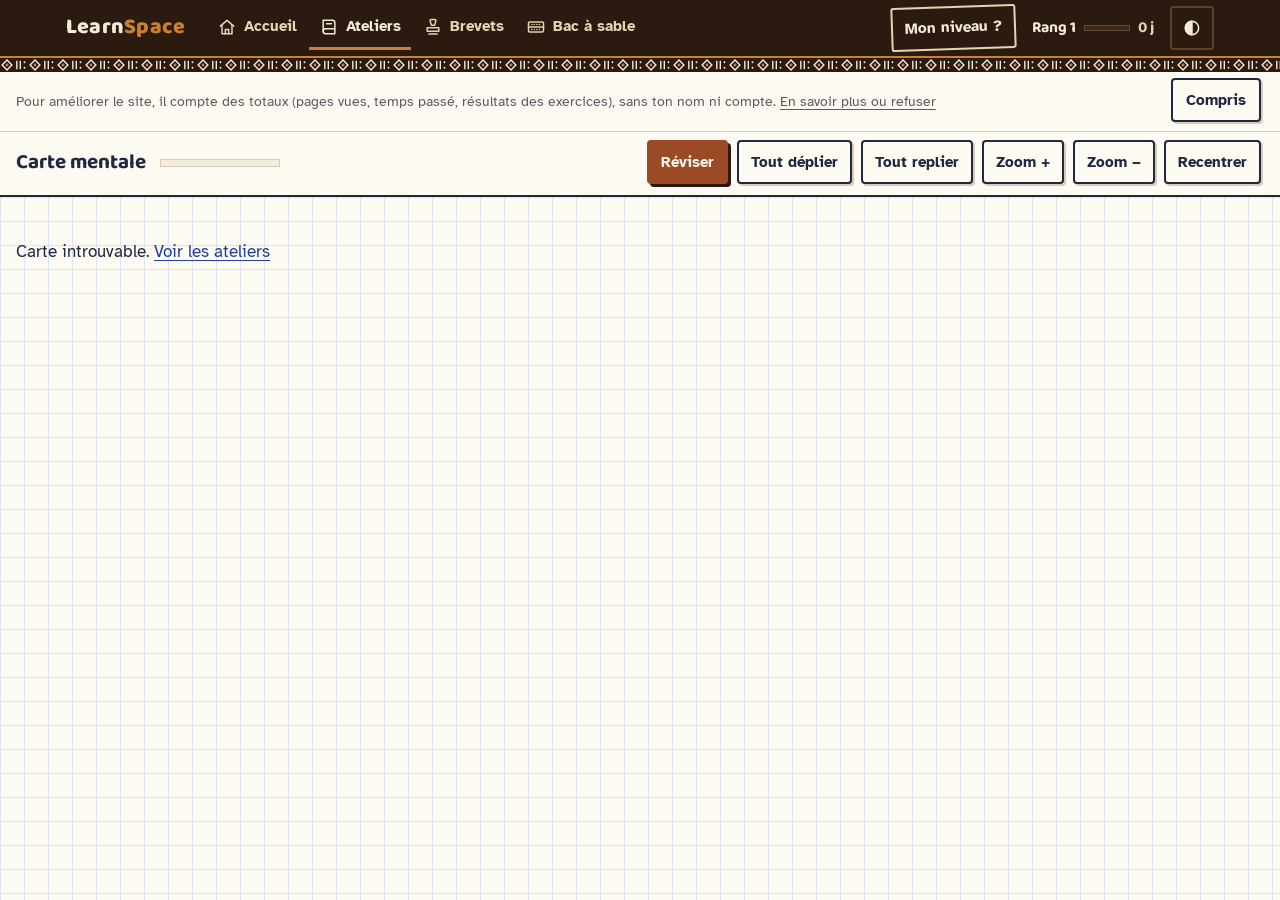
==== commit 03e682a6: "Interface : corrections de l'avis du juge du 13/11 (brevets, niveau depuis l'accueil, contrastes, ma" ====
--- a/carte.html
+++ b/carte.html
@@ -44,7 +44,7 @@
     const id = LS.param("id");
     const zone = document.getElementById("zone");
     try { await LS.charger("contenu/cartes/" + id + ".js"); }
-    catch (e) { zone.innerHTML = "<p style='padding:16px'>Carte introuvable. <a href='index.html#ateliers'>Voir les ateliers</a></p>"; return; }
+    catch (e) { zone.innerHTML = "<p class='carte-introuvable' style='padding:16px'>Carte introuvable. <a href='index.html#ateliers'>Voir les ateliers</a></p>"; return; }
     const carte = LS.cartes[id];
     if (LS.jeu) LS.jeu.visiter("carte", id);
     document.body.dataset.domaine = LS.domaineDe("carte", id) || "";
--- a/assets/css/style.css
+++ b/assets/css/style.css
@@ -25,6 +25,7 @@
   --sable: #e6d3b1;
   --ocre: #c8812f;
   --argile: #9b4a26;
+  --argile-texte: #9b4a26;
   /* Page du cahier */
   --papier: #fdfaf2;
   --ligne: #dbe4f1;
@@ -68,7 +69,7 @@
   :root:not([data-theme="light"]) {
     --papier: #1d1914; --ligne: rgba(157, 178, 255, .09); --trait-marge: #8c4640; --encre: #a7baff; --rouge: #ff9384;
     --tampon: #74c896; --surligne: #6b4a1f; --fond: #1d1914; --fond-2: #27211a; --carte: #231e18;
-    --texte: #eee6d6; --texte-doux: #b9ae98; --accent: #e3995a; --accent-fort: #f2b882; --bouton: #b9592c;
+    --texte: #eee6d6; --texte-doux: #b9ae98; --accent: #e3995a; --accent-fort: #f2b882; --bouton: #a44c23; --argile-texte: #f0a072;
     --bouton-texte: #fff6ea; --ombre-bouton: #000; --noeud: #4b3524; --noeud-texte: #f6e6cc; --lien: #a7baff;
     --bordure: #423829; --ok: #74c896; --alerte: #ff9384; --info: #a7baff; --or: #e3a24f; --sur-accent: #fff6ea;
     color-scheme: dark;
@@ -77,7 +78,7 @@
 :root[data-theme="dark"] {
   --papier: #1d1914; --ligne: rgba(157, 178, 255, .09); --trait-marge: #8c4640; --encre: #a7baff; --rouge: #ff9384;
   --tampon: #74c896; --surligne: #6b4a1f; --fond: #1d1914; --fond-2: #27211a; --carte: #231e18;
-  --texte: #eee6d6; --texte-doux: #b9ae98; --accent: #e3995a; --accent-fort: #f2b882; --bouton: #b9592c;
+  --texte: #eee6d6; --texte-doux: #b9ae98; --accent: #e3995a; --accent-fort: #f2b882; --bouton: #a44c23; --argile-texte: #f0a072;
   --bouton-texte: #fff6ea; --ombre-bouton: #000; --noeud: #4b3524; --noeud-texte: #f6e6cc; --lien: #a7baff;
   --bordure: #423829; --ok: #74c896; --alerte: #ff9384; --info: #a7baff; --or: #e3a24f; --sur-accent: #fff6ea;
   color-scheme: dark;
@@ -124,7 +125,7 @@
 .onglet.actif { color: var(--creme); border-bottom-color: var(--ocre); }
 .puce-niveau { display: inline-flex; align-items: center; min-height: 44px; padding: 0 12px; border: 2px solid var(--sable); border-radius: 3px; color: var(--creme); font-weight: 700; font-size: .95rem; text-decoration: none; white-space: nowrap; transform: rotate(-2deg); }
 .puce-niveau:hover { background: var(--terre-2); }
-.puce-joueur { display: inline-flex; align-items: center; gap: 8px; min-height: 44px; padding: 0 4px; color: var(--creme); text-decoration: none; font-family: var(--mono); font-size: .85rem; font-weight: 700; white-space: nowrap; }
+.puce-joueur { display: inline-flex; align-items: center; gap: 8px; min-height: 44px; padding: 0 4px; color: var(--creme); text-decoration: none; font-family: var(--police-titre); font-size: .98rem; font-weight: 700; white-space: nowrap; }
 .puce-barre { width: 46px; height: 6px; background: var(--terre-2); border: 1px solid #6b4a33; overflow: hidden; }
 .puce-barre > span { display: block; height: 100%; background: var(--ocre); transition: width .5s; }
 .puce-serie { color: var(--sable); }
@@ -238,8 +239,8 @@
   background: var(--argile); color: var(--creme); padding: 18px 20px 20px; border-left: 12px solid var(--terre);
   border-image: var(--frise-fine) 0 0 0 12 / 0 0 0 12px round; }
 .reprendre h1 { margin: 0; font-size: clamp(1.55rem, 5vw, 2.3rem); line-height: 1.12; color: #fff8ec; }
-.reprendre h1 .quand { display: block; font-size: .55em; font-weight: 600; color: var(--sable); margin-bottom: 2px; }
-.reprendre p { margin: 4px 0 0; color: var(--sable); font-size: 1rem; }
+.reprendre h1 .souligne { text-decoration: underline; text-decoration-color: var(--ocre); text-decoration-thickness: 4px; text-underline-offset: 6px; -webkit-box-decoration-break: clone; box-decoration-break: clone; }
+.reprendre p { margin: 6px 0 0; color: var(--creme); font-size: 1.02rem; }
 .reprendre p a { color: var(--creme); }
 .btn-reprendre { display: inline-flex; align-items: center; justify-content: center; gap: 10px; min-height: 56px; padding: 10px 26px; background: var(--creme); color: var(--terre);
   font-family: var(--police-titre); font-weight: 800; font-size: 1.25rem; text-decoration: none; border-radius: 4px; box-shadow: 4px 4px 0 var(--terre); transition: transform .06s, box-shadow .06s; white-space: nowrap; }
@@ -251,43 +252,36 @@
   .btn-reprendre { justify-self: stretch; }
 }
 
-/* La journée : points du jour, série, rang, mot du professeur */
-.journee { display: flex; flex-wrap: wrap; align-items: flex-start; gap: 14px 34px; margin-top: 22px; }
-.journee > div { display: grid; gap: 4px; min-width: 0; }
-.chiffre { font-family: var(--police-titre); font-weight: 800; font-size: 1.7rem; line-height: 1; color: var(--rouge); }
-.chiffre small { font-family: var(--police); font-size: 1rem; font-weight: 400; color: var(--texte); }
-.journee .legende { font-size: .95rem; color: var(--texte); }
-.journee .legende small { display: block; color: var(--texte-doux); font-size: .88rem; }
-.jauge-jour { display: block; width: 180px; max-width: 100%; height: 10px; background: var(--fond-2); border: 1.5px solid var(--texte); }
-.jauge-jour > i { display: block; height: 100%; background: var(--ocre); width: var(--p, 0%); }
-.semaine { display: inline-grid; grid-template-columns: repeat(7, 16px); gap: 5px; margin-top: 2px; }
-.semaine i { height: 16px; border: 1.5px solid var(--texte-doux); }
-.semaine i.on { background: var(--ocre); border-color: var(--ocre); }
-.semaine i.auj { outline: 2px solid var(--encre); outline-offset: 1px; }
-.mot-prof { flex-basis: 100%; margin: 4px 0 0; font-style: italic; font-size: 1.05rem; color: var(--rouge); }
-
-/* Choix du niveau et petit test : grosses touches sur la page */
+/* La journée : une ou deux lignes écrites (pas de compteurs), puis le mot du professeur en rouge */
+.journee { margin-top: 18px; max-width: 70ch; }
+.ligne-journee { margin: 0 0 6px; font-size: 1.05rem; line-height: 1.6; }
+.ligne-journee b { color: var(--encre); font-family: var(--police-titre); font-weight: 800; font-size: 1.12em; }
+.mot-prof { margin: 6px 0 0; font-style: italic; font-size: 1.05rem; color: var(--rouge); }
+
+/* Choix du niveau : une liste de cahier ; petit test : une question à la fois */
 .choix-niveau { margin-top: 10px; }
 .choix-niveau h1 { margin: 0 0 4px; }
-.choix-niveau > p { margin: 0 0 10px; color: var(--texte-doux); }
-.touches-niveau { display: grid; grid-template-columns: repeat(4, minmax(0, 1fr)); gap: 12px; margin-top: 12px; }
-.touches-niveau.deux { grid-template-columns: repeat(2, minmax(0, 1fr)); max-width: 560px; }
-.touche-niveau { display: grid; gap: 2px; align-content: start; text-align: left; padding: 12px 14px; min-height: 64px; border-radius: 4px; cursor: pointer; font: inherit; color: var(--texte);
-  background: var(--papier); border: 2px solid var(--texte); box-shadow: 3px 3px 0 var(--bordure); transition: transform .06s, box-shadow .06s; }
-.touche-niveau strong { font-family: var(--police-titre); font-size: 1.4rem; line-height: 1.1; color: var(--encre); }
-.touche-niveau span { font-size: .95rem; }
-.touche-niveau small { font-size: .88rem; color: var(--texte-doux); }
-.touche-niveau:hover { background: var(--fond-2); }
-.touche-niveau:active { transform: translate(3px, 3px); box-shadow: none; }
-.touche-niveau.actif { border-color: var(--argile); box-shadow: 3px 3px 0 var(--argile); }
-.touche-niveau.actif strong { color: var(--argile); }
-.touche-test { margin-top: 14px; }
-.question-test { font-size: clamp(1.3rem, 4vw, 1.8rem) !important; }
-.reponses-test { display: grid; gap: 10px; margin-top: 10px; max-width: 640px; }
-.reponses-test .touche-niveau { font-size: 1.08rem; min-height: 56px; align-content: center; }
-.test-avance { color: var(--texte-doux); font-size: .95rem; margin: 0; }
-@media (max-width: 860px) { .touches-niveau { grid-template-columns: repeat(2, minmax(0, 1fr)); } }
-@media (max-width: 360px) { .touches-niveau { grid-template-columns: 1fr; } }
+.choix-niveau > p { margin: 0 0 6px; color: var(--texte-doux); }
+.liste-niveaux { list-style: none; margin: 8px 0 0; padding: 0; max-width: 760px; }
+.liste-niveaux li { position: relative; }
+.niveau-ligne { display: flex; flex-wrap: wrap; align-items: baseline; gap: 2px 14px; width: 100%; min-height: 60px; padding: 10px 6px 10px 0; text-align: left; cursor: pointer;
+  background: none; border: none; border-bottom: 1px solid var(--ligne); font: inherit; color: var(--texte); }
+.niveau-ligne .num { position: absolute; left: calc(-14px - var(--marge)); width: calc(var(--marge) - 8px); text-align: right; font-family: var(--police-titre); font-weight: 700; color: var(--rouge); }
+.niveau-ligne strong { font-family: var(--police-titre); font-size: 1.4rem; line-height: 1.2; color: var(--encre); }
+.niveau-ligne span:last-child { font-size: 1rem; color: var(--texte-doux); }
+.niveau-ligne:hover strong { text-decoration: underline; text-decoration-color: var(--ocre); text-decoration-thickness: 3px; }
+.niveau-ligne.actif strong { background: linear-gradient(transparent 55%, var(--surligne) 55%, var(--surligne) 92%, transparent 92%); }
+.touche-test { margin-top: 16px; }
+.question-test { font-size: clamp(1.3rem, 4vw, 1.8rem) !important; margin: 0 0 6px; }
+.reponses-test { display: grid; gap: 0; margin: 6px 0 14px; max-width: 680px; }
+.reponse-test { display: grid; grid-template-columns: 2em minmax(0, 1fr); align-items: baseline; gap: 6px; min-height: 56px; padding: 12px 6px 12px 0; text-align: left; cursor: pointer;
+  background: none; border: none; border-bottom: 1px solid var(--ligne); font: inherit; font-size: 1.1rem; color: var(--texte); }
+.reponse-test .lettre { font-family: var(--police-titre); font-weight: 800; color: var(--encre); }
+.reponse-test:hover span:last-child { text-decoration: underline; text-decoration-color: var(--ocre); text-decoration-thickness: 3px; }
+.test-avance { color: var(--texte-doux); font-size: .95rem; margin: 0 0 4px; }
+.actions-test { display: flex; flex-wrap: wrap; gap: 12px 16px; align-items: center; margin-top: 16px; }
+/* Pendant le test, le reste de la page est masqué */
+body.en-test #journee, body.en-test main > .section, body.en-test .pied { display: none !important; }
 
 /* Sommaire des ateliers et leçons de l'atelier choisi */
 .sommaire-zone { display: grid; gap: 28px; }
@@ -305,7 +299,8 @@
 .atelier[aria-pressed="true"] { background: linear-gradient(transparent 0, transparent); box-shadow: inset 5px 0 0 var(--ocre); padding-left: 0; }
 .atelier[aria-pressed="true"] .atelier-nom { background: linear-gradient(transparent 55%, var(--surligne) 55%, var(--surligne) 92%, transparent 92%); }
 .atelier.termine .atelier-nom { color: var(--ok); }
-.atelier.plus-tard { opacity: .62; }
+.atelier.plus-tard .atelier-nom, .atelier.plus-tard .atelier-prog { color: var(--texte-doux); }
+.atelier.plus-tard .picto-atelier { background: var(--fond-2); color: var(--texte-doux); box-shadow: inset 0 0 0 2px var(--bordure); }
 @media (max-width: 760px) { .atelier-texte small { display: none; } .atelier.plus-tard .atelier-texte small { display: -webkit-box; } .atelier { grid-template-columns: 44px minmax(0, 1fr) auto; } .atelier .picto-atelier { width: 44px; height: 44px; } }
 
 .lecons { scroll-margin-top: 90px; }
@@ -320,7 +315,7 @@
 .lecon.carte .case { border-radius: 50%; }
 .lecon.fait .case { border-color: var(--ok); color: var(--ok); }
 .lecon.fait .case svg { width: 24px; height: 24px; stroke-width: 2.6; }
-.lecon.courant .case { border-color: var(--argile); color: var(--argile); border-width: 3px; }
+.lecon.courant .case { border-color: var(--argile-texte); color: var(--argile-texte); border-width: 3px; }
 .lecon.plus-tard .case { border-style: dashed; border-color: var(--texte-doux); }
 .lecon-texte { display: grid; gap: 3px; min-width: 0; }
 .lecon-lien { font-family: var(--police-titre); font-weight: 700; font-size: 1.15rem; line-height: 1.25; color: var(--encre); text-decoration: none; justify-self: start; padding: 2px 0; }
@@ -330,21 +325,22 @@
 .ici { flex: none; font-weight: 700; color: var(--texte); background: var(--surligne); padding: 0 6px; }
 .plus-tard-etiquette { font-size: .88rem; font-weight: 700; color: var(--texte-doux); border: 1.5px dashed var(--texte-doux); border-radius: 3px; padding: 0 6px; }
 
-/* Brevets : tampons */
-.tampons { display: grid; grid-template-columns: repeat(auto-fill, minmax(min(100%, 150px), 1fr)); gap: 22px 16px; }
-@media (max-width: 760px) { .tampons { grid-template-columns: repeat(3, minmax(0, 1fr)); gap: 18px 8px; } .tampon { min-width: 0; width: 100%; min-height: 56px; } .brevet small { font-size: .78rem; } .brevet strong { font-size: .92rem; } }
-.brevet { display: grid; justify-items: center; text-align: center; gap: 6px; }
-.tampon { display: inline-grid; justify-items: center; align-content: center; gap: 0; min-width: 104px; min-height: 64px; padding: 6px 10px;
-  border: 2px dashed var(--bordure); border-radius: 4px; color: var(--texte-doux); font-family: var(--police-titre); font-weight: 800; line-height: 1.05; }
-.tampon .code { font-family: var(--mono); font-size: 1.15rem; }
+/* Brevets : un tampon vert par brevet obtenu ; ceux à gagner en liste simple */
+.tampons { display: grid; grid-template-columns: repeat(auto-fill, minmax(min(100%, 160px), 1fr)); gap: 22px 18px; }
+.brevet { display: grid; justify-items: center; text-align: center; gap: 6px; min-width: 0; }
+.tampon { display: inline-grid; justify-items: center; align-content: center; gap: 2px; max-width: 100%; min-width: 0; min-height: 64px; padding: 6px 12px;
+  border: 3px double var(--tampon); border-radius: 4px; color: var(--tampon); transform: rotate(-4deg); }
+.brevet:nth-child(2n) .tampon { transform: rotate(3deg); }
 .tampon .picto { display: inline-flex; }
-.brevet.obtenu .tampon { border: 3px double var(--tampon); color: var(--tampon); transform: rotate(-4deg); }
-.brevet.obtenu:nth-child(2n) .tampon { transform: rotate(3deg); }
-.brevet strong { font-family: var(--police-titre); font-weight: 700; font-size: 1rem; line-height: 1.2; }
-.brevet small { font-size: .82rem; color: var(--texte-doux); line-height: 1.3; }
-.brevet:not(.obtenu) strong { color: var(--texte-doux); }
-/* Un tampon « Brevet » dans la journée */
-.tampon-mini { display: inline-block; border: 2px solid var(--tampon); color: var(--tampon); font-family: var(--police-titre); font-weight: 800; padding: 0 8px; border-radius: 3px; transform: rotate(-3deg); }
+.tampon strong { font-family: var(--police-titre); font-weight: 800; font-size: 1.05rem; line-height: 1.15; }
+.brevet strong, .brevet small, .brevets-a-venir li { overflow-wrap: anywhere; -webkit-hyphens: auto; hyphens: auto; }
+.brevet small { font-size: .85rem; color: var(--texte-doux); line-height: 1.3; }
+.pas-encore { margin: 0; color: var(--texte); }
+.titre-a-gagner { margin: 20px 0 4px; color: var(--encre); }
+.brevets-a-venir { list-style: none; margin: 0; padding: 0; max-width: 760px; }
+.brevets-a-venir li { padding: 8px 0; border-bottom: 1px solid var(--ligne); color: var(--texte-doux); }
+.brevets-a-venir strong { color: var(--texte); }
+@media (max-width: 760px) { .tampons { grid-template-columns: repeat(2, minmax(0, 1fr)); gap: 18px 10px; } .tampon { min-height: 56px; padding: 6px 8px; } .tampon strong { font-size: .95rem; } .brevet small { font-size: .8rem; } }
 
 /* Recherche */
 #recherche { width: 100%; max-width: 560px; padding: 10px 12px; }
@@ -363,14 +359,14 @@
 #ls-avis .avis { pointer-events: auto; background: var(--papier); color: var(--texte); border: 2px solid var(--texte); border-left: 6px solid var(--ocre); box-shadow: 3px 3px 0 var(--ombre-bouton); padding: 10px 14px; cursor: pointer; }
 
 /* Annonces de gains : une étiquette collée dans le cahier */
-#ls-gains { position: fixed; z-index: 70; right: max(16px, env(safe-area-inset-right, 0px)); top: calc(84px + env(safe-area-inset-top, 0px)); display: grid; gap: 8px; justify-items: end; pointer-events: none; }
+#ls-gains { position: fixed; z-index: 70; right: max(16px, env(safe-area-inset-right, 0px)); top: calc(78px + env(safe-area-inset-top, 0px)); display: grid; gap: 8px; justify-items: end; pointer-events: none; }
 .gain { display: flex; align-items: center; gap: 10px; background: var(--papier); color: var(--texte); border: 2px solid var(--texte); padding: 6px 12px 6px 6px; font-weight: 700; box-shadow: 3px 3px 0 var(--ombre-bouton); }
 .gain-pts { font-family: var(--police-titre); font-weight: 800; background: var(--ocre); color: var(--terre); padding: 1px 8px; }
 .gain.niveau .gain-pts { background: var(--tampon); color: #fff; }
 .gain.anime { animation: gain-entree .35s cubic-bezier(.2, 1.4, .4, 1); }
 @keyframes gain-entree { from { transform: translateY(-10px) scale(.92); opacity: 0; } }
 @media (max-width: 760px) {
-  #ls-gains { top: auto; bottom: calc(84px + env(safe-area-inset-bottom, 0px)); left: 50%; right: auto; transform: translateX(-50%); justify-items: center; }
+  #ls-gains { top: calc(78px + env(safe-area-inset-top, 0px)); left: 50%; right: auto; transform: translateX(-50%); justify-items: center; width: max-content; max-width: 92vw; }
 }
 
 /* Application installable (assets/js/pwa.js) : bouton discret, avis de nouvelle version */
@@ -387,15 +383,15 @@
 .chemin-tp { display: flex; gap: 6px 12px; align-items: center; flex-wrap: wrap; }
 .retour-atelier { display: inline-flex; align-items: center; gap: 10px; min-height: 44px; font-weight: 700; text-decoration: none; color: var(--texte); }
 .retour-atelier:hover span:last-child { text-decoration: underline; }
-.difficulte { display: inline-flex; align-items: center; gap: 4px; font-size: .9rem; font-weight: 700; color: var(--texte-doux); }
-.difficulte span { margin-right: 4px; }
-.difficulte i { width: 10px; height: 14px; border: 1.5px solid var(--texte-doux); }
-.difficulte i.on { background: var(--ocre); border-color: var(--ocre); }
+.chemin-tp { justify-content: space-between; }
+.numero-tp { color: var(--encre); }
+.phrase-tp { margin: 0; font-size: 1.02rem; line-height: 1.7; }
+.phrase-tp .mission-prog { display: inline; }
+.phrase-tp .cases-mission { vertical-align: -3px; margin-left: 6px; }
 .niveau-tp { display: inline-flex; align-items: center; min-height: 32px; text-decoration: none; border-color: var(--texte); color: var(--texte); transform: rotate(-1.5deg); }
-.mission-prog { display: flex; align-items: center; gap: 12px; flex-wrap: wrap; }
 .mission-texte { font-weight: 700; }
 .cases-mission { display: inline-flex; gap: 5px; flex-wrap: wrap; }
-.cases-mission i { width: 18px; height: 18px; border: 2px solid var(--texte); }
+.cases-mission i { display: inline-block; width: 18px; height: 18px; border: 2px solid var(--texte); }
 .cases-mission i.on { background: var(--ok); border-color: var(--ok); }
 /* Encart de sécurité : écrit à l'encre rouge, dans la marge du professeur */
 .securite { display: grid; grid-template-columns: auto minmax(0, 1fr); gap: 4px 10px; align-items: start; margin: 4px 0; max-width: 900px; padding: 10px 14px; border: 2px solid var(--alerte); border-left-width: 6px; background: var(--papier); color: var(--texte); font-size: 1rem; }
@@ -434,12 +430,12 @@
 .objectif.en-cours .texte { color: var(--texte); }
 .objectif.en-cours .texte > :first-child, .objectif.en-cours .texte { font-weight: 400; }
 .objectif.en-cours { box-shadow: inset 4px 0 0 var(--ocre); }
-.objectif.en-cours .etat { border-color: var(--argile); color: var(--argile); border-width: 3px; }
+.objectif.en-cours .etat { border-color: var(--argile-texte); color: var(--argile-texte); border-width: 3px; }
 .objectif.verrouille .texte { color: var(--texte-doux); }
 .objectif.verrouille .etat { border-style: dashed; color: var(--texte-doux); border-color: var(--texte-doux); }
 .objectif .corps-objectif { min-width: 0; }
 .objectif .indice { font-size: .92rem; color: var(--texte-doux); }
-.objectif details.indice summary { cursor: pointer; display: inline-flex; align-items: center; min-height: 40px; font-weight: 700; color: var(--argile); }
+.objectif details.indice summary { cursor: pointer; display: inline-flex; align-items: center; min-height: 40px; font-weight: 700; color: var(--argile-texte); }
 .objectif .retour { font-size: .95rem; color: var(--texte); }
 .objectif .retour:empty { display: none; }
 .objectif .saisie { display: flex; flex-wrap: wrap; gap: 8px; align-items: center; margin: 8px 0 2px; }
@@ -553,7 +549,7 @@
 .mesure.alerte .val { color: var(--alerte); }
 .explication-live { padding: 0 12px 12px; }
 .reglages-plus { margin: 0 12px 10px; border-top: 1px dashed var(--bordure); }
-.reglages-plus > summary { cursor: pointer; display: flex; align-items: center; min-height: 44px; color: var(--argile); font-weight: 700; }
+.reglages-plus > summary { cursor: pointer; display: flex; align-items: center; min-height: 44px; color: var(--argile-texte); font-weight: 700; }
 .reglages-plus > .controles { padding: 0 0 6px; }
 @media (prefers-color-scheme: dark) { :root:not([data-theme="light"]) .reglages-plus > summary { color: var(--accent); } }
 :root[data-theme="dark"] .reglages-plus > summary { color: var(--accent); }
@@ -664,3 +660,37 @@
   .voir-plus { display: inline-flex; }
   .sommaire .atelier-texte small { display: none; }
 }
+
+/* =================== Suites de l'avis du juge du 13/11/2026 =================== */
+/* M3 : lien « Aller au contenu », visible seulement au clavier */
+.aller-contenu { position: absolute; left: 8px; top: -100px; z-index: 100; display: inline-flex; align-items: center; min-height: 44px; padding: 0 14px; background: var(--creme); color: var(--terre); font-weight: 700; border: 2px solid var(--ocre); }
+.aller-contenu:focus { top: 8px; }
+main:focus, .carte-zone:focus { outline: none; }
+/* M5 : sur la page de TP au téléphone, les points gagnés s'affichent dans la barre d'objectif (en bas),
+   jamais sur la simulation ni sur les réponses du quiz. */
+@media (max-width: 1000px) {
+  body.page-tp #ls-gains { top: auto; bottom: 0; left: 0; right: 0; transform: none; width: auto; max-width: none; justify-items: stretch; gap: 0; z-index: 56; }
+  body.page-tp .gain { min-height: calc(60px + env(safe-area-inset-bottom, 0px)); padding-bottom: env(safe-area-inset-bottom, 0px); justify-content: center; border: none; border-top: 3px solid var(--ocre); box-shadow: none; background: var(--terre); color: var(--creme); font-size: 1.05rem; }
+  body.page-tp .gain + .gain { display: none; }
+}
+/* I4 : pas de marge rouge derrière les notions ni « Aller plus loin » (texte sur toute la largeur) */
+#pan-notions, #pan-plus { background-image: none; padding-left: 12px; }
+/* M4 : cibles d'au moins 44 px */
+body .info-journal a { padding: 13px 0; } /* zone de toucher de 44 px sans changer la ligne */
+body .info-journal button.btn { min-height: 44px; }
+.lecon-lien { display: inline-flex; align-items: center; min-height: 44px; }
+.resultats li a { display: inline-flex; align-items: center; min-height: 44px; padding: 0; }
+.controle label:has(input[type="checkbox"]), .sim-barre label:has(input[type="checkbox"]) { display: inline-flex; align-items: center; gap: 8px; min-height: 44px; cursor: pointer; }
+.controle input[type="checkbox"], .sim-barre input[type="checkbox"], .panneau label.compris input { width: 26px; height: 26px; flex: none; }
+.panneau .enfants button { min-height: 44px; }
+.atelier-prog { min-height: 1em; }
+/* M7 : pages de texte (confidentialité, hors ligne) écrites sur les lignes du cahier */
+.page.aligne { padding-top: var(--interligne); background-position: 0 0, 0 -8px; }
+.page.aligne h1 { font-size: 2rem; line-height: calc(2 * var(--interligne)); margin: 0; }
+.page.aligne h2 { font-size: 1.3rem; line-height: var(--interligne); margin: var(--interligne) 0 0; }
+.page.aligne p, .page.aligne li { line-height: var(--interligne); margin: 0 0 var(--interligne); }
+body[data-niveau="primaire"] .page.aligne p { font-size: 1.05rem; }
+.niveau-tp { min-height: 44px; }
+.objectif details.indice summary { min-height: 44px; }
+input[type="range"] { height: 44px; }
+.carte-introuvable a { display: inline-flex; align-items: center; min-height: 44px; }
